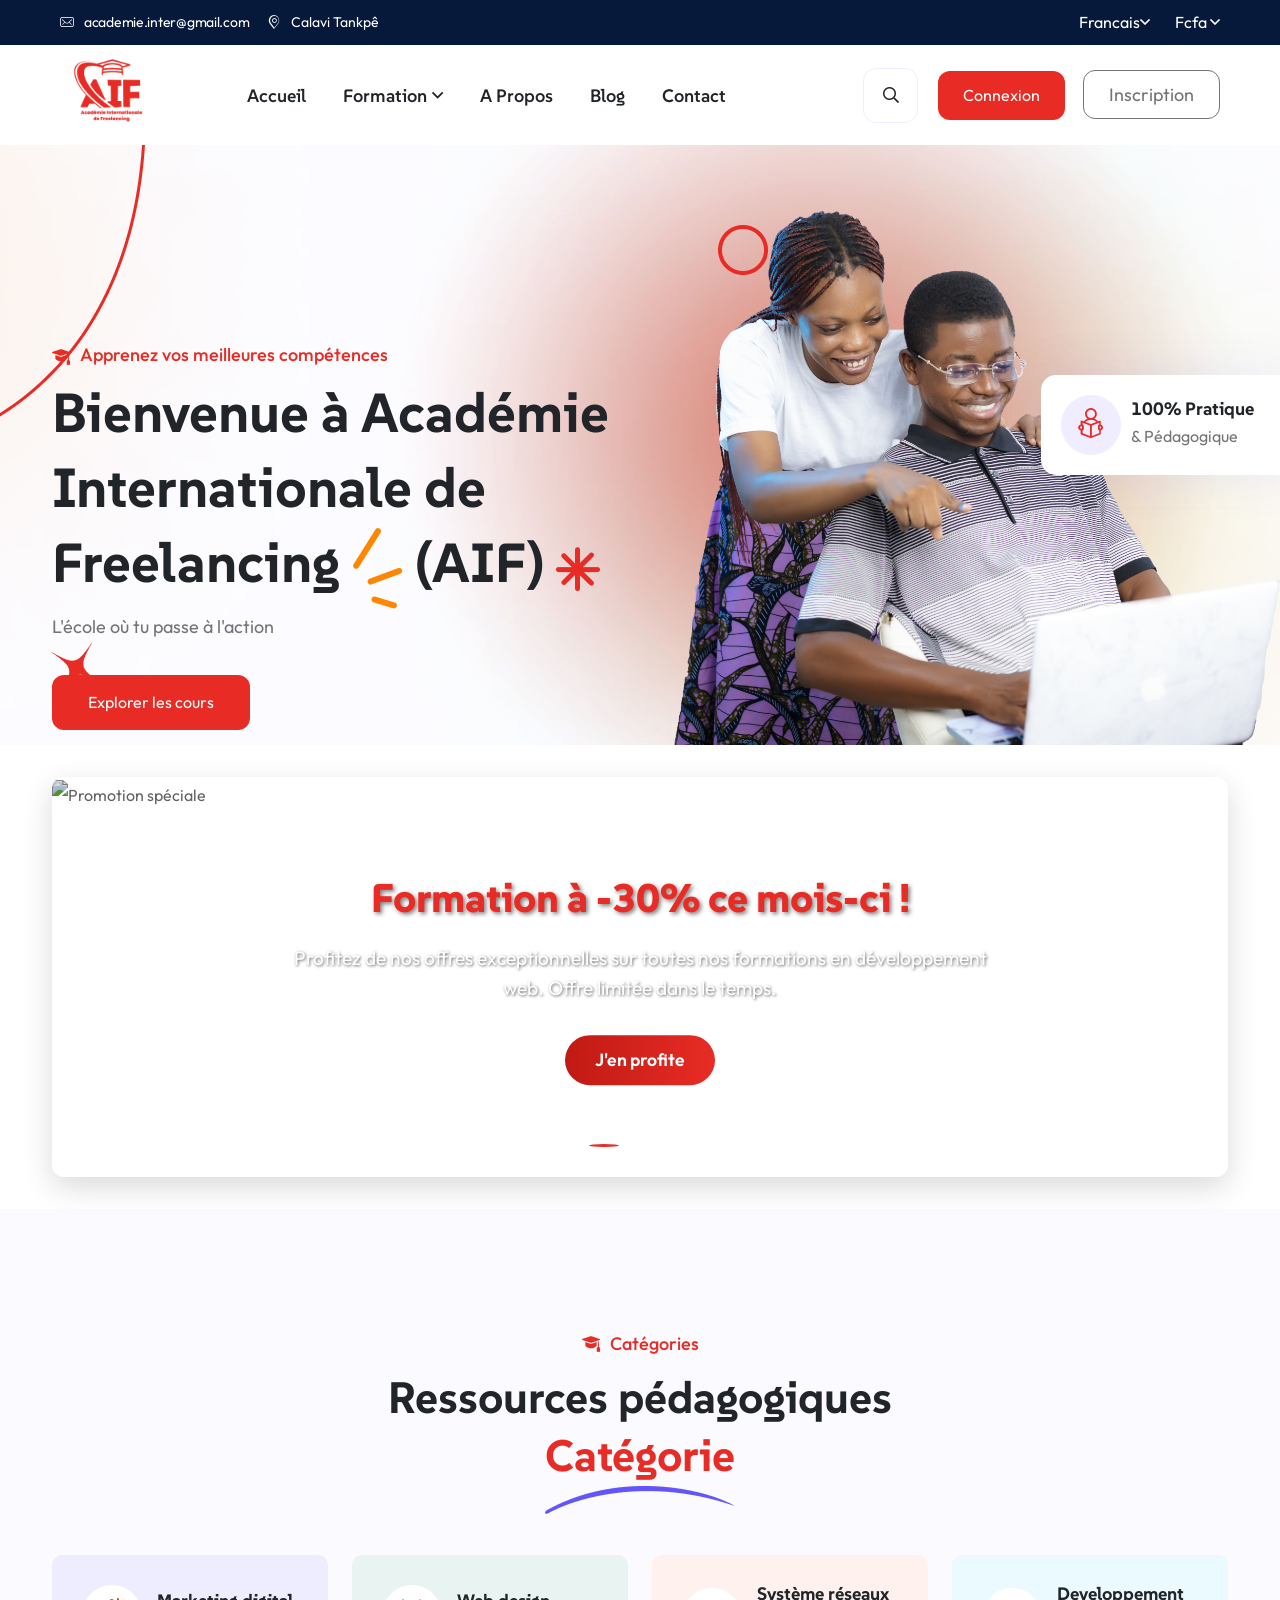
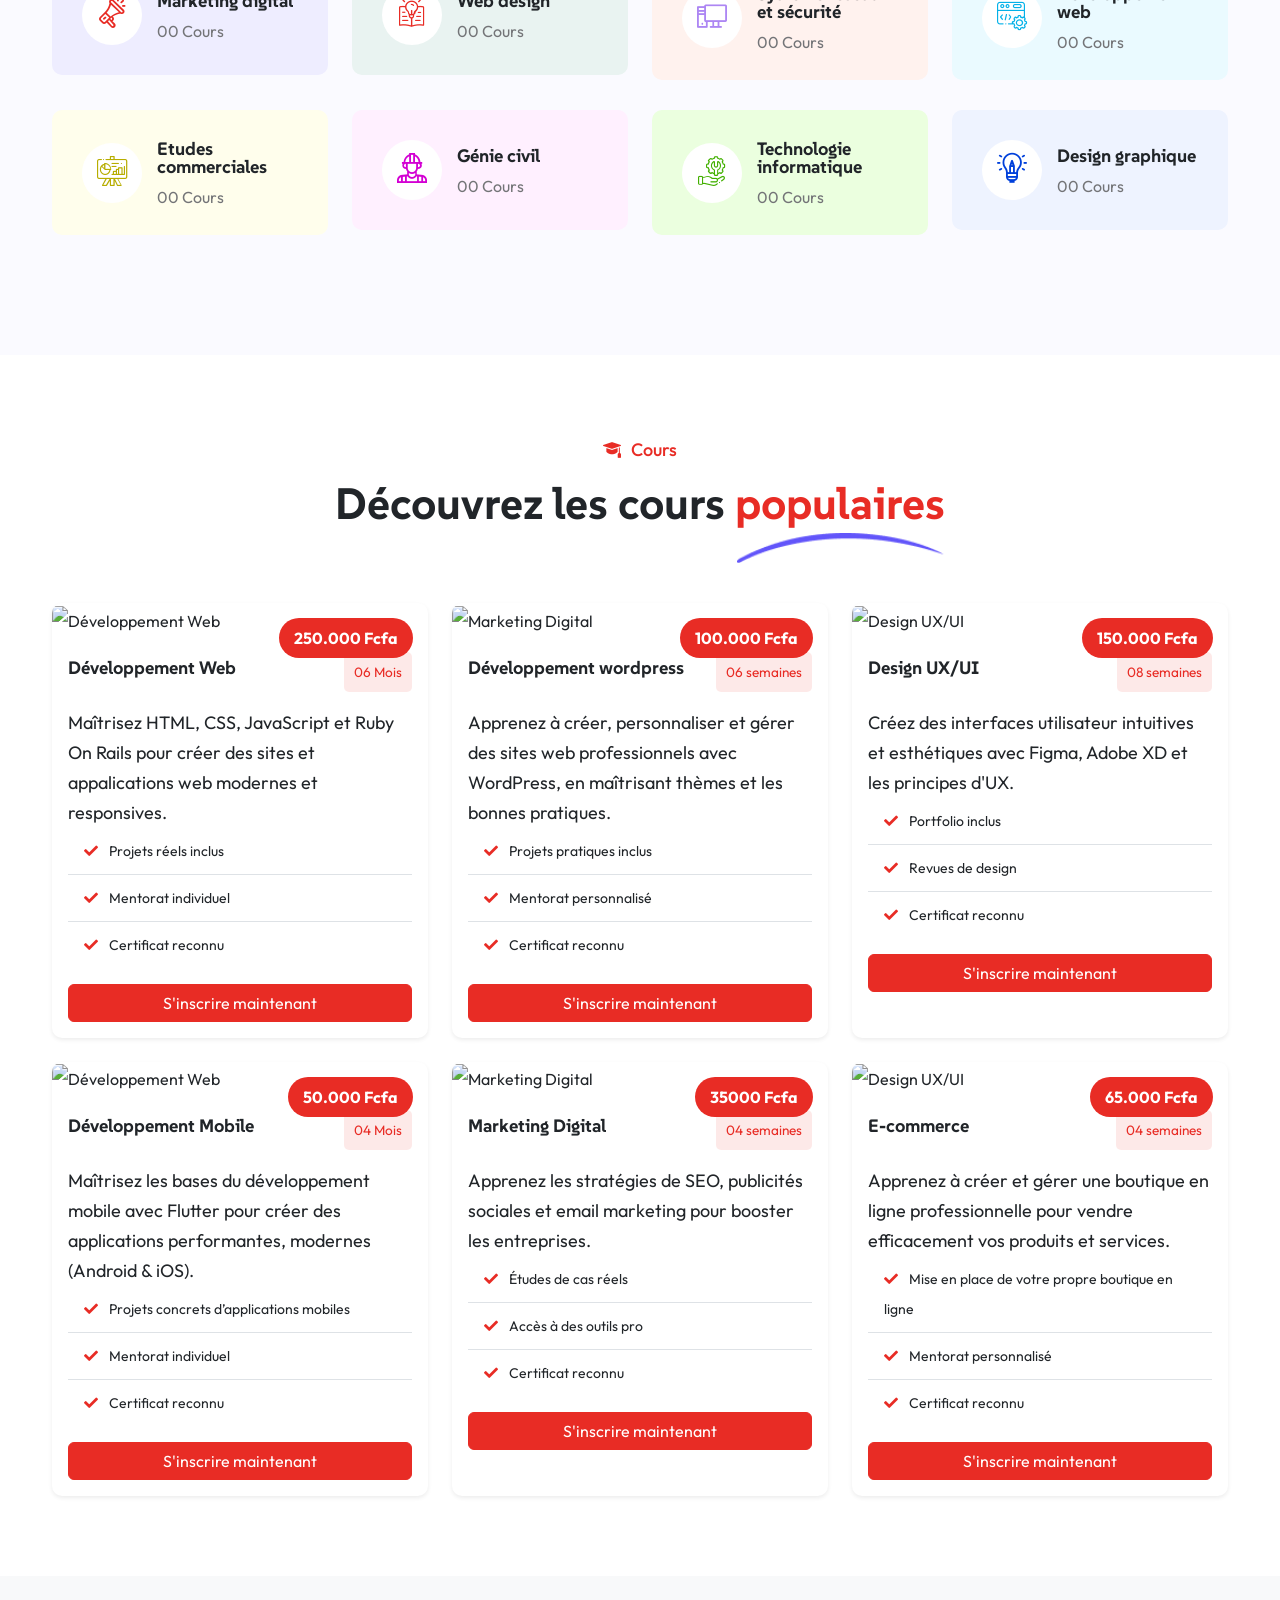
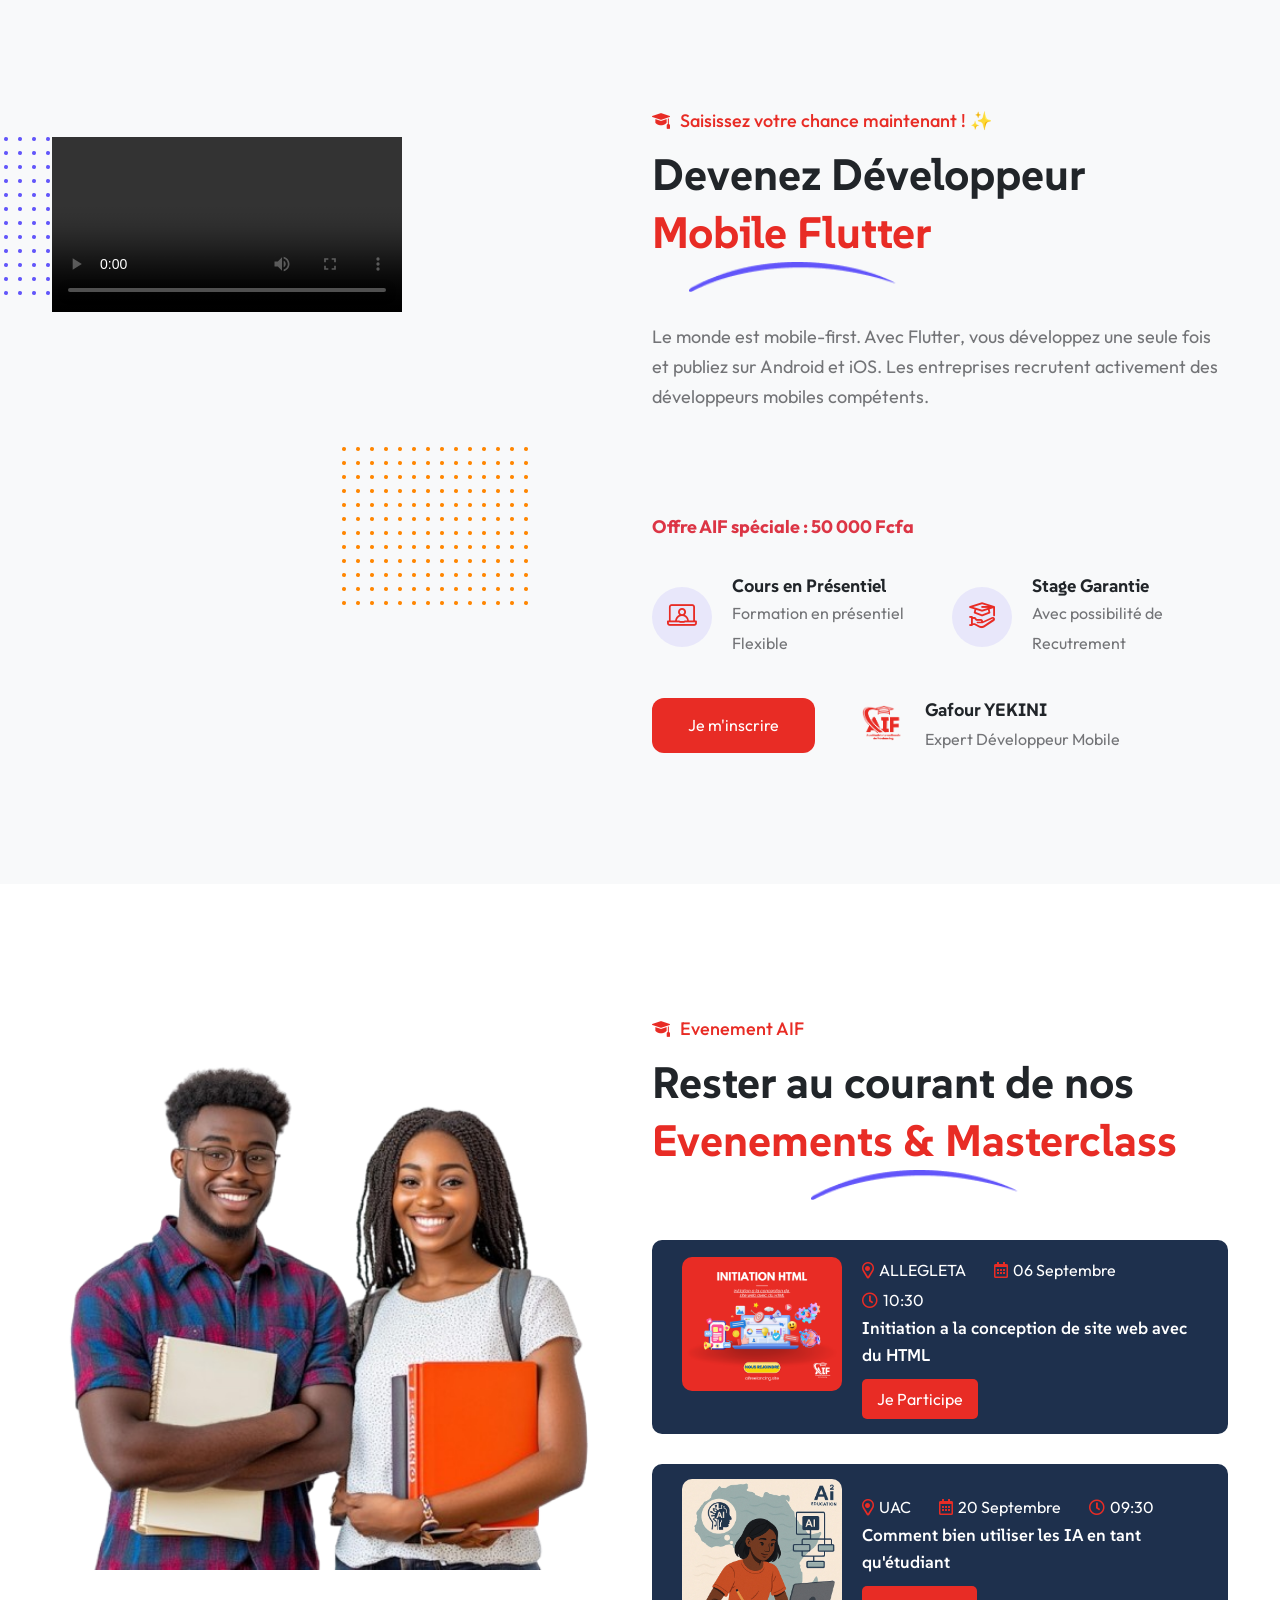
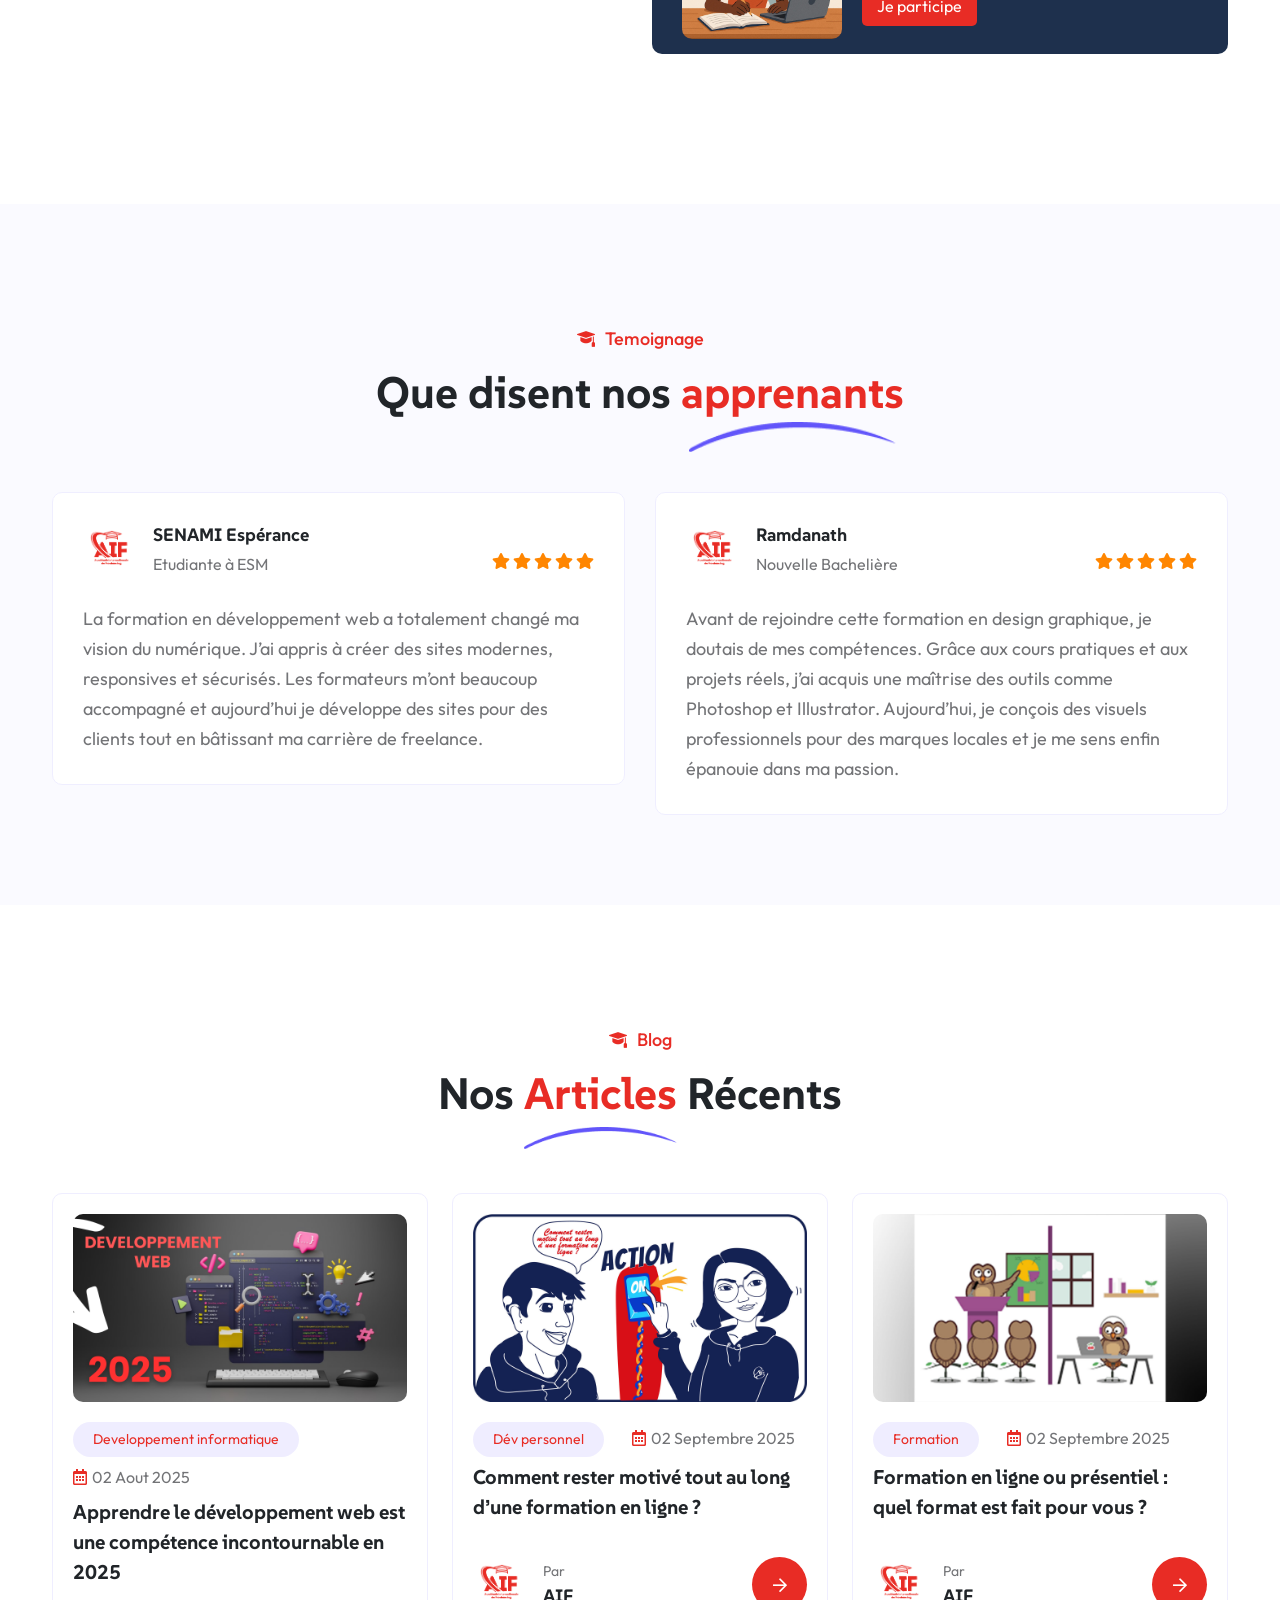
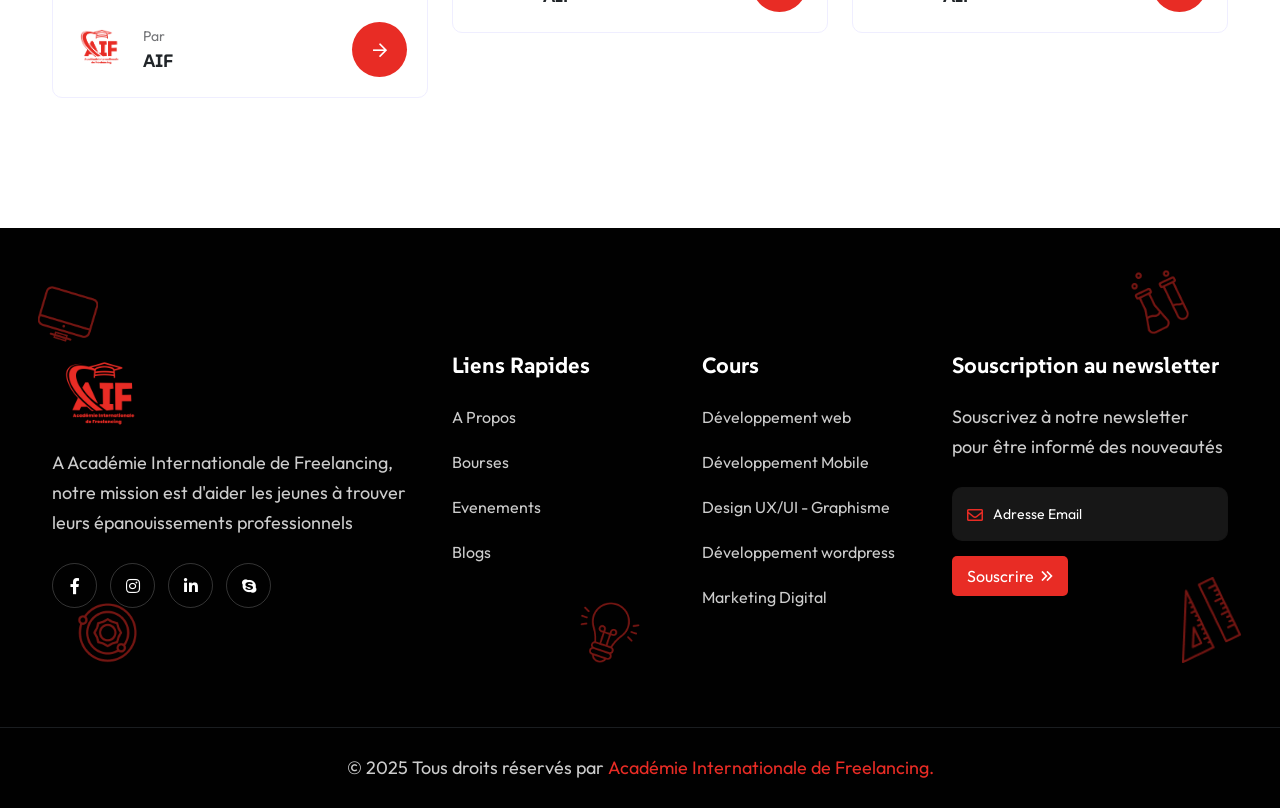
==== index.html @ 0216f661 "first commit" ====
<!DOCTYPE html>
<html lang="zxx">
    <head>
        <!--====== Required meta tags ======-->
        <meta charset="utf-8">
        <meta http-equiv="x-ua-compatible" content="ie=edge">
        <meta name="description" content="">
        <meta name="viewport" content="width=device-width, initial-scale=1, shrink-to-fit=no">
        <!--====== Title ======-->
        <title>AIF - Académie Internationale de Freelancing</title>
        <!--====== Favicon Icon ======-->
        <link rel="shortcut icon" href="assets/images/logo.png" type="image/png">
        <!--====== Google Fonts ======-->
        <link href="https://fonts.googleapis.com/css2?family=Outfit:wght@100..900&family=SUSE:wght@100..800&display=swap" rel="stylesheet">
        <!--====== FlatIcon css ======-->
        <link rel="stylesheet" href="common/fonts/flaticon/flaticon_edufit.css">
        <!--====== FontAwesome css ======-->
        <link rel="stylesheet" href="common/fonts/fontawesome/css/all.min.css">
        <!--====== Bootstrap css ======-->
        <link rel="stylesheet" href="common/css/plugins/bootstrap.min.css">
        <!--====== Slick-popup css ======-->
        <link rel="stylesheet" href="common/css/plugins/slick.css">
        <!--====== Magnific-popup css ======-->
        <link rel="stylesheet" href="common/css/plugins/magnific-popup.css">
        <!--====== Animate css ======-->
        <link rel="stylesheet" href="common/css/plugins/aos.css">
        <!--====== Default css ======-->
        <link rel="stylesheet" href="common/css/default.css">
        <!--====== Common Style css ======-->
        <link rel="stylesheet" href="common/css/common_style.css">
        <!--====== Style css ======-->
        <link rel="stylesheet" href="assets/css/style.css">
        <link href="https://cdn.jsdelivr.net/npm/bootstrap-icons@1.11.3/font/bootstrap-icons.css" rel="stylesheet">
    </head>
    <body>
        <!--====== Start Preloader ======-->
        <div class="preloader">
            <div class="loader">
                <img src="assets/images/logo.png" style="width: 150px;" alt="loader">
            </div>
        </div><!--====== End Preloader ======-->
        <!--====== Start Overlay ======-->
        <div class="offcanvas__overlay"></div>
        <!--====== Search From ======-->
		<div class="modal fade search-modal" id="search-modal">
            <div class="modal-dialog modal-dialog-centered">
                <div class="modal-content">
                    <form>
                        <div class="form-group">
                        	<input type="search" class="form_control" placeholder="Search here" name="search">
                        	<label><i class="fa fa-search"></i></label>
                        </div>
                    </form>
                </div>
            </div>
        </div><!--====== Search From ======-->

        <!--===  Header Area  ===-->
        <header class="header-area header-one">
            <!--====  Header Top  ===-->
            <div class="header-top">
                <div class="container-fluid">
                    <div class="row">
                        <div class="col-lg-6">
                            <!--===  Top Bar Left  ===-->
                            <div class="top-left">
                                <span><i class="flaticon-email"></i><a href="mailto:academie.inter@gmail.com">academie.inter@gmail.com</a></span>
                                <span><i class="flaticon-pin-map"></i>Calavi Tankpê</span>
                            </div>
                        </div>
                        <div class="col-lg-6">
                            <!--===  Top Bar Right  ===-->
                            <div class="top-right">
                                <!--===  Dropdown  ===-->
                                <div class="edufit-dropdown language-dropdown">
                                    <a href="javascript:void(0)">Francais<i class="far fa-angle-down"></i></a>
                                    <ul class="dropdown">
                                        <li>
                                            <a href="javascript:void(0)">Anglais</a>
                                        </li>
                                    </ul> 
                                </div>
                                <!--===  Dropdown  ===-->
                                <div class="edufit-dropdown currency-dropdown">
                                    <a href="javascript:void(0)">Fcfa <i class="far fa-angle-down"></i></a>
                                    <ul class="dropdown">
                                        <li>
                                            <a href="javascript:void(0)">EU</a>
                                        </li>
                                        <li>
                                            <a href="javascript:void(0)">Dollars</a>
                                        </li>
                                    </ul> 
                                </div>
                            </div>
                        </div>
                    </div>
                </div>
            </div>
            <!--====  Header Navigation  ===-->
            <div class="header-navigation">
                <div class="container-fluid">
                    <!--====  Header Nav Inner  ===-->
                    <div class="nav-inner-menu">
                        <!--====  Primary Menu  ===-->
                        <div class="primary-menu">
                            <!--====  Site Branding  ===-->
                            <div class="site-branding">
                                <a href="/" class="brand-logo"><img src="assets/images/logo.png" style="height: 100px;" alt="Brand Logo"></a>
                            </div>
                            <!--=== Edufit Main Menu ===-->
                            <div class="edufit-nav-menu">
                                <!--=== Edufit Menu Top ===-->
                                <div class="edufit-menu-top d-flex justify-content-between d-block d-xl-none">
                                    <div class="site-branding">
                                        <a href="/" class="brand-logo"><img src="assets/images/logo.png" alt="Brand Logo"></a>
                                    </div>
                                    <div class="navbar-close">
                                        <i class="far fa-times"></i>
                                    </div>
                                </div>
                                <!--=== Main Menu ===-->
                                <nav class="main-menu">
                                    <ul>
                                        <li><a href="/">Accueil</a></li>
                                        <li class="menu-item has-children"><a href="#">Formation</a>
                                            <ul class="sub-menu">
                                                <li><a href="pages/en_construction.html">Standart</a></li>
                                                <li><a href="pages/en_construction.html">Bourse</a></li>
                                            </ul>
                                        </li>
                                        <li><a href="../pages/about.html">A Propos</a></li>
                                        <li><a href="../pages/blog-grid.html">Blog</a></li>
                                        <li class="menu-item"><a href="pages/contact.html">Contact</a></li>
                                    </ul>
                                </nav>
                                <!--=== Edufit Nav Button ===-->
                                <div class="edufit-nav-button d-block d-xl-none mt-40">
                                    <a href="pages/en_construction.html" class="theme-btn style-one">Connexion</a>
                                    <a href="pages/en_construction.html" class="theme-btn style-two">Inscription</a>
                                </div>
                            </div>
                            <!--=== Header Nav Right ===-->
                            <div class="nav-right-item">
                                <div class="search-btn">
                                    <button class="icon" data-bs-toggle="modal" data-bs-target="#search-modal"><i class="far fa-search"></i></button>
                                </div>
                                <div class="nav-button d-none d-xl-block">
                                    <a href="pages/en_construction.html" class="theme-btn style-one">Connexion</a>
                                    <a href="pages/en_construction.html" class="theme-btn style-two">Inscription</a>
                                </div>
                                <div class="navbar-toggler">
                                    <span></span>
                                    <span></span>
                                    <span></span>
                                </div>
                            </div>
                        </div>
                    </div>
                </div>
            </div>
        </header><!--====== End Header Area  ======-->

        <!--====== Start Hero Section ======-->
        <section class="ef-hero-sec">
            <div class="hero-wrapper bg_cover overflow-hidden" style="background-image: url(assets/images/hero/hero_bg1.jpg);">
                <div class="elements element_one"><span><img src="assets/images/hero/shape1.png" alt=""></span></div>
                <div class="elements element_two"><span><img src="assets/images/hero/shape2.png" alt=""></span></div>
                <div class="elements element_three"><span><img src="assets/images/hero/shape6.png" alt=""></span></div>
                <svg class="lineanm" viewBox="0 0 294 501" fill="none" xmlns="http://www.w3.org/2000/svg">
                    <path class="line" d="M2 -3C20.3006 68.6667 91.54 225.8 230.092 273C250.057 279.801 284.595 286.7 292.98 237.5C302.595 181.084 241.649 210.501 218.793 278.664C214.563 291.278 213.395 304.681 214.074 317.969C216.016 355.979 226.193 422.625 279.005 500" stroke="#e82c25" stroke-width="3"/>
                </svg>  
                <div class="container">
                    <div class="row page-header">
                        <div class="col-lg-6">
                            <!--===  Hero Content  ===-->
                            <div class="hero-content">
                                <span class="sub-heading" data-aos="fade-up" data-aos-duration="800"><i class="flaticon-mortarboard-1"></i>Apprenez vos meilleures compétences</span>
                                <h1 data-aos="fade-up" data-aos-delay="10" data-aos-duration="1000">Bienvenue à  Académie <br>Internationale de Freelancing <span class="shape-one"><img src="assets/images/hero/shape3.png" alt="shape"></span></span> (AIF) <span class="shape-two"><img src="assets/images/hero/shape4.png" alt="shape"></span></h1>
                                <p data-aos="fade-up" data-aos-delay="20" data-aos-duration="1200">L'école où tu passe à l'action</p>
                            </div>

                            <div class="course-button aos-init aos-animate" data-aos="fade-up" data-aos-delay="45" data-aos-duration="1500">
                                <a href="pages/en_construction.html" class="theme-btn style-one">Explorer les cours</a>
                            </div>
                        </div>
                        <div class="col-lg-6">
                            <!--===  Hero Image Box  ===-->
                            <div class="hero-image-box">
                                <!--===  Iconic Box  ===-->
                                <div class="ef-iconic-box style-one" data-aos="fade-down" data-aos-delay="12" data-aos-duration="750">
                                    <div class="icon">
                                        <i class="flaticon-reading-book"></i>
                                    </div>
                                    <div class="content">
                                        <h5>100% Pratique </h5>
                                        <p>& Pédagogique</p>
                                    </div>
                                </div>
                                <!--===  Hero Image  ===-->
                                <img src="assets/images/hero-img.png" data-aos="fade-up" data-aos-delay="10" data-aos-duration="700" alt="Shape">
                            </div>
                        </div>
                    </div>
                </div>
            </div>
        </section><!--====== End Hero Section ======-->

        <!--====== Start ADS Section ======-->
        <style>
            :root {
                --primary-color: #e82c25;
                --primary-light: #ff5c56;
                --primary-dark: #c01a14;
            }
        
            
            .ad-section {
                padding: 2rem 0;
            }
            
            .ad-carousel {
                border-radius: 12px;
                overflow: hidden;
                box-shadow: 0 10px 30px rgba(0, 0, 0, 0.15);
            }
            
            .carousel-item {
                height: 400px;
                position: relative;
            }
            
            .carousel-image {
                width: 100%;
                height: 100%;
                object-fit: cover;
                filter: brightness(0.85);
            }
            
            .carousel-caption {
                bottom: 50%;
                transform: translateY(50%);
                text-align: center;
                max-width: 800px;
                margin: 0 auto;
                padding: 2rem;
            }
            
            .carousel-title {
                font-size: 2.5rem;
                font-weight: 800;
                margin-bottom: 1rem;
                text-shadow: 2px 2px 4px rgba(0, 0, 0, 0.5);
                color: #e82c25;
            }
            
            .carousel-description {
                font-size: 1.2rem;
                margin-bottom: 2rem;
                text-shadow: 1px 1px 3px rgba(0, 0, 0, 0.6);
            }
            
            .btn-promo {
                background: linear-gradient(to right, var(--primary-dark), var(--primary-color));
                border: none;
                border-radius: 30px;
                padding: 12px 30px;
                color: white;
                font-weight: 600;
                font-size: 1.1rem;
                transition: all 0.3s ease;
            }
            
            .btn-promo:hover {
                background: linear-gradient(to right, var(--primary-color), var(--primary-light));
                transform: translateY(-3px);
                box-shadow: 0 6px 15px rgba(232, 44, 37, 0.4);
                color: white;
            }
            
            .carousel-control-prev, .carousel-control-next {
                width: 50px;
                height: 50px;
                border-radius: 50%;
                background: rgba(255, 255, 255, 0.2);
                top: 50%;
                transform: translateY(-50%);
                margin: 0 20px;
            }
            
            .carousel-control-prev {
                left: 10px;
            }
            
            .carousel-control-next {
                right: 10px;
            }
            
            .carousel-indicators {
                margin-bottom: 20px;
            }
            
            .carousel-indicators button {
                width: 12px;
                height: 12px;
                border-radius: 50%;
                margin: 0 5px;
                background-color: rgba(255, 255, 255, 0.5);
                border: none;
            }
            
            .carousel-indicators .active {
                background-color: var(--primary-color);
            }
            
            /* Responsive adjustments */
            @media (max-width: 992px) {
                .carousel-title {
                    font-size: 2rem;
                }
                
                .carousel-description {
                    font-size: 1.1rem;
                }
            }
            
            @media (max-width: 768px) {
                .carousel-item {
                    height: 350px;
                }
                
                .carousel-title {
                    font-size: 1.8rem;
                }
                
                .carousel-description {
                    font-size: 1rem;
                    margin-bottom: 1.5rem;
                }
                
                .btn-promo {
                    padding: 10px 25px;
                    font-size: 1rem;
                }
            }
            
            @media (max-width: 576px) {
                .carousel-item {
                    height: 300px;
                }
                
                .carousel-title {
                    font-size: 1.5rem;
                }
                
                .carousel-caption {
                    padding: 1rem;
                }
                
                .carousel-control-prev, .carousel-control-next {
                    width: 40px;
                    height: 40px;
                }
            }
        </style>


        <section class="ad-section">
            <div class="container">
                <div id="adCarousel" class="carousel slide ad-carousel" data-bs-ride="carousel">
                    <div class="carousel-indicators">
                        <button type="button" data-bs-target="#adCarousel" data-bs-slide-to="0" class="active" aria-current="true" aria-label="Slide 1"></button>
                        <button type="button" data-bs-target="#adCarousel" data-bs-slide-to="1" aria-label="Slide 2"></button>
                        <button type="button" data-bs-target="#adCarousel" data-bs-slide-to="2" aria-label="Slide 3"></button>
                    </div>
                    <div class="carousel-inner">
                        <div class="carousel-item active">
                            <img src="https://images.unsplash.com/photo-1460925895917-afdab827c52f?ixlib=rb-4.0.3&auto=format&fit=crop&w=1500&q=80" class="carousel-image" alt="Promotion spéciale">
                            <div class="carousel-caption">
                                <h2 class="carousel-title">Formation à -30% ce mois-ci !</h2>
                                <p class="carousel-description">Profitez de nos offres exceptionnelles sur toutes nos formations en développement web. Offre limitée dans le temps.</p>
                                <button class="btn btn-promo">J'en profite</button>
                            </div>
                        </div>
                        <div class="carousel-item">
                            <img src="https://images.unsplash.com/photo-1522202176988-66273c2fd55f?ixlib=rb-4.0.3&auto=format&fit=crop&w=1500&q=80" class="carousel-image" alt="Nouveaux cours">
                            <div class="carousel-caption">
                                <h2 class="carousel-title">Découvrez nos nouveaux cours</h2>
                                <p class="carousel-description">Apprenez les technologies les plus demandées avec nos formations mises à jour régulièrement.</p>
                                <button class="btn btn-promo">Découvrir</button>
                            </div>
                        </div>
                        <div class="carousel-item">
                            <img src="https://images.unsplash.com/photo-1517245386807-bb43f82c33c4?ixlib=rb-4.0.3&auto=format&fit=crop&w=1500&q=80" class="carousel-image" alt="Certification">
                            <div class="carousel-caption">
                                <h2 class="carousel-title">Obtenez une certification reconnue</h2>
                                <p class="carousel-description">Validez vos compétences avec nos certifications professionnelles reconnues par les entreprises.</p>
                                <button class="btn btn-promo">En savoir plus</button>
                            </div>
                        </div>
                    </div>
                    <button class="carousel-control-prev" type="button" data-bs-target="#adCarousel" data-bs-slide="prev">
                        <span class="carousel-control-prev-icon" aria-hidden="true"></span>
                        <span class="visually-hidden">Précédent</span>
                    </button>
                    <button class="carousel-control-next" type="button" data-bs-target="#adCarousel" data-bs-slide="next">
                        <span class="carousel-control-next-icon" aria-hidden="true"></span>
                        <span class="visually-hidden">Suivant</span>
                    </button>
                </div>
            </div>
        </section>
        <!--====== End ADS Section ======-->


        <!--====== Start Category Section ======-->
        <section class="ef-category-sec gray-bg pt-120 pb-90">
            <div class="container">
                <div class="row">
                    <div class="col-lg-12">
                        <!--=== Section Title ===-->
                        <div class="section-title style-one text-center mb-40" data-aos="fade-up" data-aos-delay="10" data-aos-duration="800">
                            <span class="sub-heading"><i class="flaticon-mortarboard-1"></i>Catégories</span>
                            <h2>Ressources pédagogiques <br>
                                <span>Catégorie</span></h2>
                        </div>
                    </div>
                </div>
                <div class="row justify-content-center">
                    <div class="col-xl-3 col-lg-4 col-md-6 col-sm-12">
                        <!--=== Category Item ===-->
                        <a href="pages/en_construction.html" class="ef-category-item style-one bg_one mb-30" data-aos="fade-up" data-aos-delay="15" data-aos-duration="900">
                            <div class="icon">
                                <i class="flaticon-megaphone"></i>
                            </div>
                            <div class="content">
                                <h5>Marketing digital</h5>
                                <span>00 Cours</span>
                            </div>
                        </a>
                    </div>
                    <div class="col-xl-3 col-lg-4 col-md-6 col-sm-12">
                        <!--=== Category Item ===-->
                        <a href="pages/en_construction.html" class="ef-category-item style-one bg_two mb-30" data-aos="fade-up" data-aos-delay="20" data-aos-duration="1000">
                            <div class="icon">
                                <i class="flaticon-learning"></i>
                            </div>
                            <div class="content">
                                <h5>Web design</h5>
                                <span>00 Cours</span>
                            </div>
                        </a>
                    </div>
                    <div class="col-xl-3 col-lg-4 col-md-6 col-sm-12">
                        <!--=== Category Item ===-->
                        <a href="pages/en_construction.html" class="ef-category-item style-one bg_three mb-30" data-aos="fade-up" data-aos-delay="25" data-aos-duration="1100">
                            <div class="icon">
                                <i class="flaticon-computer"></i>
                            </div>
                            <div class="content">
                                <h5>Système réseaux et sécurité</h5>
                                <span>00 Cours</span>
                            </div>
                        </a>
                    </div>
                    <div class="col-xl-3 col-lg-4 col-md-6 col-sm-12">
                        <!--=== Category Item ===-->
                        <a href="pages/en_construction.html" class="ef-category-item style-one bg_four mb-30" data-aos="fade-up" data-aos-delay="30" data-aos-duration="1200">
                            <div class="icon">
                                <i class="flaticon-coding"></i>
                            </div>
                            <div class="content">
                                <h5>Developpement web</h5>
                                <span>00 Cours</span>
                            </div>
                        </a>
                    </div>
                    <div class="col-xl-3 col-lg-4 col-md-6 col-sm-12">
                        <!--=== Category Item ===-->
                        <a href="pages/en_construction.html" class="ef-category-item style-one bg_five mb-30" data-aos="fade-up" data-aos-delay="35" data-aos-duration="1300">
                            <div class="icon">
                                <i class="flaticon-results"></i>
                            </div>
                            <div class="content">
                                <h5>Etudes commerciales</h5>
                                <span>00 Cours</span>
                            </div>
                        </a>
                    </div>
                    <div class="col-xl-3 col-lg-4 col-md-6 col-sm-12">
                        <!--=== Category Item ===-->
                        <a href="pages/en_construction.html" class="ef-category-item style-one bg_six mb-30" data-aos="fade-up" data-aos-delay="40" data-aos-duration="1400">
                            <div class="icon">
                                <i class="flaticon-worker"></i>
                            </div>
                            <div class="content">
                                <h5>Génie civil</h5>
                                <span>00 Cours</span>
                            </div>
                        </a>
                    </div>
                    <div class="col-xl-3 col-lg-4 col-md-6 col-sm-12">
                        <!--=== Category Item ===-->
                        <a href="pages/en_construction.html" class="ef-category-item style-one bg_seven mb-30" data-aos="fade-up" data-aos-delay="45" data-aos-duration="1500">
                            <div class="icon">
                                <i class="flaticon-technical-support"></i>
                            </div>
                            <div class="content">
                                <h5>Technologie informatique</h5>
                                <span>00 Cours</span>
                            </div>
                        </a>
                    </div>
                    <div class="col-xl-3 col-lg-4 col-md-6 col-sm-12" data-aos="fade-up" data-aos-delay="50" data-aos-duration="1600">
                        <!--=== Category Item ===-->
                        <a href="pages/en_construction.html" class="ef-category-item style-one bg_eight mb-30">
                            <div class="icon">
                                <i class="flaticon-idea"></i>
                            </div>
                            <div class="content">
                                <h5>Design graphique</h5>
                                <span>00 Cours</span>
                            </div>
                        </a>
                    </div>
                </div>
            </div>
        </section><!--====== End Category Section ======-->

        <!--====== Start Courses Section ======-->
        <section class="ef-courses-sec pt-120 pb-130 section-padding" id="formations">
            <div class="container">
                <div class="row">
                    <div class="col-lg-12">
                        <!--=== Section Title ===-->
                        <div class="section-title style-one text-center mb-40" data-aos="fade-up" data-aos-delay="10" data-aos-duration="800">
                            <span class="sub-heading"><i class="flaticon-mortarboard-1"></i>Cours</span>
                            <h2>Découvrez les cours <span>populaires</span></span></h2>
                        </div>
                    </div>
                </div>
                <div class="row g-4" data-aos="fade-up" data-aos-delay="45" data-aos-duration="1500">
                <!-- Formation 1 -->
                <div class="col-md-6 col-lg-4">
                    <div class="card formation-card shadow-sm">
                        <div class="position-relative">
                            <img src="https://images.unsplash.com/photo-1551650975-87deedd944c3?ixlib=rb-4.0.3&auto=format&fit=crop&w=800&q=80" class="card-img-top" alt="Développement Web">
                            <div class="price-tag">250.000 Fcfa</div>
                        </div>
                        <div class="card-body">
                            <div class="d-flex justify-content-between align-items-center mb-3">
                                <h5 class="card-title fw-bold">Développement Web</h5>
                                <span class="duration-badge">06 Mois</span>
                            </div>
                            <p class="card-text">Maîtrisez HTML, CSS, JavaScript et Ruby On Rails pour créer des sites et appalications web modernes et responsives.</p>
                            <ul class="list-group list-group-flush mb-3">
                                <li class="list-group-item small"><i class="fas fa-check text-primary-custom me-2"></i> Projets réels inclus</li>
                                <li class="list-group-item small"><i class="fas fa-check text-primary-custom me-2"></i> Mentorat individuel</li>
                                <li class="list-group-item small"><i class="fas fa-check text-primary-custom me-2"></i> Certificat reconnu</li>
                            </ul>
                            <a href="pages/en_construction.html" class="btn btn-primary-custom w-100">S'inscrire maintenant</a>
                        </div>
                    </div>
                </div>
                
                <!-- Formation 2 -->
                <div class="col-md-6 col-lg-4">
                    <div class="card formation-card shadow-sm">
                        <div class="position-relative">
                            <img src="https://images.unsplash.com/photo-1460925895917-afdab827c52f?ixlib=rb-4.0.3&auto=format&fit=crop&w=800&q=80" class="card-img-top" alt="Marketing Digital">
                            <div class="price-tag">100.000 Fcfa</div>
                        </div>
                        <div class="card-body">
                            <div class="d-flex justify-content-between align-items-center mb-3">
                                <h5 class="card-title fw-bold">Développement wordpress</h5>
                                <span class="duration-badge">06 semaines</span>
                            </div>
                            <p class="card-text">Apprenez à créer, personnaliser et gérer des sites web professionnels avec WordPress, en maîtrisant thèmes et les bonnes pratiques.</p>
                            <ul class="list-group list-group-flush mb-3">
                                <li class="list-group-item small"><i class="fas fa-check text-primary-custom me-2"></i> Projets pratiques inclus</li>
                                <li class="list-group-item small"><i class="fas fa-check text-primary-custom me-2"></i> Mentorat personnalisé</li>
                                <li class="list-group-item small"><i class="fas fa-check text-primary-custom me-2"></i> Certificat reconnu</li>
                            </ul>
                            <a href="pages/en_construction.html" class="btn btn-primary-custom w-100">S'inscrire maintenant</a>
                        </div>
                    </div>
                </div>
                
                <!-- Formation 3 -->
                <div class="col-md-6 col-lg-4">
                    <div class="card formation-card shadow-sm">
                        <div class="position-relative">
                            <img src="https://images.unsplash.com/photo-1542744173-8e7e53415bb0?ixlib=rb-4.0.3&auto=format&fit=crop&w=800&q=80" class="card-img-top" alt="Design UX/UI">
                            <div class="price-tag">150.000 Fcfa</div>
                        </div>
                        <div class="card-body">
                            <div class="d-flex justify-content-between align-items-center mb-3">
                                <h5 class="card-title fw-bold">Design UX/UI</h5>
                                <span class="duration-badge">08 semaines</span>
                            </div>
                            <p class="card-text">Créez des interfaces utilisateur intuitives et esthétiques avec Figma, Adobe XD et les principes d'UX.</p>
                            <ul class="list-group list-group-flush mb-3">
                                <li class="list-group-item small"><i class="fas fa-check text-primary-custom me-2"></i> Portfolio inclus</li>
                                <li class="list-group-item small"><i class="fas fa-check text-primary-custom me-2"></i> Revues de design</li>
                                <li class="list-group-item small"><i class="fas fa-check text-primary-custom me-2"></i> Certificat reconnu</li>
                            </ul>
                            <a href="#" class="btn btn-primary-custom w-100">S'inscrire maintenant</a>
                        </div>
                    </div>
                </div>

                <!-- Formation 4 -->
                <div class="col-md-6 col-lg-4">
                    <div class="card formation-card shadow-sm">
                        <div class="position-relative">
                            <img src="https://images.unsplash.com/photo-1551650975-87deedd944c3?ixlib=rb-4.0.3&auto=format&fit=crop&w=800&q=80" class="card-img-top" alt="Développement Web">
                            <div class="price-tag">50.000 Fcfa</div>
                        </div>
                        <div class="card-body">
                            <div class="d-flex justify-content-between align-items-center mb-3">
                                <h5 class="card-title fw-bold">Développement Mobile</h5>
                                <span class="duration-badge">04 Mois</span>
                            </div>
                            <p class="card-text">Maîtrisez les bases du développement mobile avec Flutter  pour créer des applications performantes, modernes (Android & iOS).</p>
                            <ul class="list-group list-group-flush mb-3">
                                <li class="list-group-item small"><i class="fas fa-check text-primary-custom me-2"></i> Projets concrets d’applications mobiles</li>
                                <li class="list-group-item small"><i class="fas fa-check text-primary-custom me-2"></i> Mentorat individuel</li>
                                <li class="list-group-item small"><i class="fas fa-check text-primary-custom me-2"></i> Certificat reconnu</li>
                            </ul>
                            <a href="pages/cours-formation-developpement-mobile.html" class="btn btn-primary-custom w-100">S'inscrire maintenant</a>
                        </div>
                    </div>
                </div>
                
                <!-- Formation 5 -->
                <div class="col-md-6 col-lg-4">
                    <div class="card formation-card shadow-sm">
                        <div class="position-relative">
                            <img src="https://images.unsplash.com/photo-1460925895917-afdab827c52f?ixlib=rb-4.0.3&auto=format&fit=crop&w=800&q=80" class="card-img-top" alt="Marketing Digital">
                            <div class="price-tag">35000 Fcfa</div>
                        </div>
                        <div class="card-body">
                            <div class="d-flex justify-content-between align-items-center mb-3">
                                <h5 class="card-title fw-bold">Marketing Digital</h5>
                                <span class="duration-badge">04 semaines</span>
                            </div>
                            <p class="card-text">Apprenez les stratégies de SEO, publicités sociales et email marketing pour booster les entreprises.</p>
                            <ul class="list-group list-group-flush mb-3">
                                <li class="list-group-item small"><i class="fas fa-check text-primary-custom me-2"></i> Études de cas réels</li>
                                <li class="list-group-item small"><i class="fas fa-check text-primary-custom me-2"></i> Accès à des outils pro</li>
                                <li class="list-group-item small"><i class="fas fa-check text-primary-custom me-2"></i> Certificat reconnu</li>
                            </ul>
                            <a href="pages/en_construction.html" class="btn btn-primary-custom w-100">S'inscrire maintenant</a>
                        </div>
                    </div>
                </div>
                
                <!-- Formation 6 -->
                <div class="col-md-6 col-lg-4">
                    <div class="card formation-card shadow-sm">
                        <div class="position-relative">
                            <img src="https://images.unsplash.com/photo-1542744173-8e7e53415bb0?ixlib=rb-4.0.3&auto=format&fit=crop&w=800&q=80" class="card-img-top" alt="Design UX/UI">
                            <div class="price-tag">65.000 Fcfa</div>
                        </div>
                        <div class="card-body">
                            <div class="d-flex justify-content-between align-items-center mb-3">
                                <h5 class="card-title fw-bold">E-commerce</h5>
                                <span class="duration-badge">04 semaines</span>
                            </div>
                            <p class="card-text">Apprenez à créer et gérer une boutique en ligne professionnelle pour vendre efficacement vos produits et services.</p>
                            <ul class="list-group list-group-flush mb-3">
                                <li class="list-group-item small"><i class="fas fa-check text-primary-custom me-2"></i> Mise en place de votre propre boutique en ligne</li>
                                <li class="list-group-item small"><i class="fas fa-check text-primary-custom me-2"></i> Mentorat personnalisé</li>
                                <li class="list-group-item small"><i class="fas fa-check text-primary-custom me-2"></i> Certificat reconnu</li>
                            </ul>
                            <a href="#" class="btn btn-primary-custom w-100">S'inscrire maintenant</a>
                        </div>
                    </div>
                </div>
            </div>
            </div>
        </section><!--====== End Courses Section ======-->


                <!--====== Start About Section ======-->
        <section class="ef-about-sec pt-130 pb-80 bg-light">
            <div class="container">
                <div class="row align-items-center">
                    <div class="col-xl-6">
                        <!--====== About Image Box =====-->
                        <div class="edufit-image-box style-one mb-50">
                            <div class="shape shape_one"><span><img src="assets/images/about/shape1.png" alt="shape"></span></div>
                            <div class="shape shape_two"><span><img src="assets/images/about/shape2.png" alt="shape"></span></div>
                            <!--====== Edufit Image =====-->
                            <div class="edufit-img image_one" data-aos="fade-up" data-aos-delay="10" data-aos-duration="700">
                                <video width="350" controls>
                                    <source src="assets/images/promo-mobile.mp4" type="video/mp4">
                                    Your browser does not support the video tag.
                                </video>
                            </div>
                            <!--====== Edufit Image =====-->
                            <div class="edufit-img image_two" data-aos="fade-down" data-aos-delay="15" data-aos-duration="700">
                                <img src="assets/images/about/about-img2.png" alt="About Image" style="width: 200px;">
                            </div>
                            <!--====== Iconic Box =====-->
                            <div class="ef-iconic-box style-one" data-aos="fade-right" data-aos-delay="10" data-aos-duration="700">
                                <div class="icon">
                                    <i class="flaticon-reading-book"></i>
                                </div>
                                <div class="content">
                                    <h5>2.5K</h5>
                                    <p>Positive Review</p>
                                </div>
                            </div>
                        </div>
                    </div>
                    <div class="col-xl-6">
                        <!--====== Section Content Box =====-->
                        <div class="edufit-content-box style-one mb-50">
                            <!--====== Section Title =====-->
                            <div class="section-title style-one mb-30" data-aos="fade-up" data-aos-delay="10" data-aos-duration="800">
                                <span class="sub-heading"><i class="flaticon-mortarboard-1"></i>Saisissez votre chance maintenant ! ✨</span>
                                <h2>Devenez Développeur <span>Mobile Flutter</span></h2>
                            </div>
                            <p data-aos="fade-up" data-aos-delay="20" data-aos-duration="1000">Le monde est mobile-first. Avec Flutter, vous développez une seule fois et publiez sur Android et iOS.
                                Les entreprises recrutent activement des développeurs mobiles compétents.
                            </p>
                            <p data-aos="fade-up" data-aos-delay="20" data-aos-duration="1000">Diha's lance une formation 100% pratique en Flutter
                            </p>
                            <p class="text-danger" style="font-weight: bold;" data-aos="fade-up" data-aos-delay="20" data-aos-duration="1000"> Offre AIF spéciale : 50 000 Fcfa
                            </p>

                            <div class="row">
                                <div class="col-md-6">
                                    <!--====== Iconic Box =====-->
                                    <div class="ef-iconic-box style-two mb-40" data-aos="fade-up" data-aos-delay="30" data-aos-duration="1200">
                                        <div class="icon">
                                            <i class="flaticon-virtual-event"></i>
                                        </div>
                                        <div class="content">
                                            <h5>Cours en Présentiel</h5>
                                            <p>Formation en présentiel Flexible</p>
                                        </div>
                                    </div>
                                </div>
                                <div class="col-md-6">
                                    <!--====== Iconic Box =====-->
                                    <div class="ef-iconic-box style-two mb-40" data-aos="fade-up" data-aos-delay="40" data-aos-duration="1400">
                                        <div class="icon">
                                            <i class="flaticon-learning-support"></i>
                                        </div>
                                        <div class="content">
                                            <h5>Stage Garantie</h5>
                                            <p>Avec possibilité de Recutrement</p>
                                        </div>
                                    </div>
                                </div>
                            </div>
                            <!--====== About Button Box =====-->
                            <div class="about-button-box d-flex align-items-center" data-aos="fade-up" data-aos-delay="50" data-aos-duration="1600">
                                <div class="about-button">
                                    <a href="pages/cours-formation-developpement-mobile.html" class="theme-btn style-one">Je m'inscrire</a>
                                </div>
                                <div class="author-box style-one">
                                    <div class="author-thumb">
                                        <img src="assets/images/logo.png" alt="Author Image">
                                    </div>
                                    <div class="author-info">
                                        <h5>Gafour YEKINI</h5>
                                        <span class="position">Expert Développeur Mobile</span>
                                    </div>
                                </div>
                            </div>
                        </div>
                    </div>
                </div>
            </div>
        </section><!--====== End About Section ======-->
 
        <!--====== Start Event Section ======-->
        <section class="ef-event-sec pt-130 pb-100">
            <div class="container">
                <div class="row">
                    <div class="col-xl-6">
                        <!--===  Edufit Image Box  ===-->
                        <div class="edufit-image-box style-two mb-50" data-aos="fade-up" data-aos-delay="10" data-aos-duration="800">
                            <div class="edufit-img">
                                <img src="assets/images/etud.png" alt="Event Image">
                            </div>
                        </div>
                    </div>
                    <div class="col-xl-6">
                        <!--===  Section Content Box  ===-->
                        <div class="section-content-box mb-50">
                            <div class="section-title style-one mb-40" data-aos="fade-up" data-aos-delay="15" data-aos-duration="1000">
                                <span class="sub-heading"><i class="flaticon-mortarboard-1"></i>Evenement AIF</span>
                                <h2>Rester au courant de nos
                                    <span>Evenements & Masterclass</span></h2>
                            </div>
                            <div class="event-list-item">
                                <!--===  Event Item  ===-->
                                <div class="ef-event-item style-one mb-30" data-aos="fade-up" data-aos-delay="20" data-aos-duration="1100">
                                    <div class="event-thumbnail">
                                        <img src="assets/images/master1.png" alt="event">
                                    </div>
                                    <div class="event-info">
                                        <div class="event-meta">
                                            <span><i class="far fa-map-marker-alt"></i>ALLEGLETA</span>
                                            <span><i class="far fa-calendar-alt"></i>06 Septembre</span>
                                            <span><i class="far fa-clock"></i>10:30</span>
                                        </div>
                                        <h4 class="title"><a href="pages/en_construction.html">Initiation a la conception de site web avec du HTML</a></h4>
                                        <a href="pages/en_construction.html" class="theme-btn sm-btn">Je Participe</a>
                                    </div>
                                </div>
                                <!--===  Event Item  ===-->
                                <div class="ef-event-item style-one mb-30" data-aos="fade-up" data-aos-delay="25" data-aos-duration="1200">
                                    <div class="event-thumbnail">
                                        <img src="assets/images/master2.webp" alt="event">
                                    </div>
                                    <div class="event-info">
                                        <div class="event-meta">
                                            <span><i class="far fa-map-marker-alt"></i>UAC</span>
                                            <span><i class="far fa-calendar-alt"></i>20 Septembre</span>
                                            <span><i class="far fa-clock"></i>09:30</span>
                                        </div>
                                        <h4 class="title"><a href="pages/en_construction.html">Comment bien utiliser les IA en tant qu'étudiant</a></h4>
                                        <a href="pages/en_construction.html" class="theme-btn sm-btn">Je participe</a>
                                    </div>
                                </div>
                            </div>
                        </div>
                    </div>
                </div>
            </div>
        </section><!--====== End Event Section ======-->
        <!--====== Start Testimonial Section ======-->
        <section class="ef-testimonial-sec gray-bg  pt-120 pb-90">
            <div class="container">
                <div class="row">
                    <div class="col-lg-12">
                        <!--===  Section Title  ===-->
                        <div class="section-title style-one text-center mb-40" data-aos="fade-up" data-aos-delay="10" data-aos-duration="800">
                            <span class="sub-heading"><i class="flaticon-mortarboard-1"></i>Temoignage</span>
                            <h2>Que disent nos  <span>apprenants</span> </h2>
                        </div>
                    </div>
                </div>
                <!--===  Testimonial Slider  ===-->
                <div class="testimonial-slider" data-aos="fade-up" data-aos-delay="15" data-aos-duration="1000">
                    <!--===  Testimonial Item  ===-->
                    <div class="ef-testimonial-item style-one">
                        <div class="testimonial-content">
                            <div class="author-box-rating">
                                <div class="author-box style-one">
                                    <div class="author-thumb">
                                        <img src="assets/images/logo.png" alt="Author Image">
                                    </div>
                                    <div class="author-info">
                                        <h5>SENAMI Espérance</h5>
                                        <span class="position">Etudiante à ESM</span>
                                    </div>
                                </div>
                                <div class="rating">
                                    <ul class="ratings">
                                        <li><i class="fas fa-star"></i></li>
                                        <li><i class="fas fa-star"></i></li>
                                        <li><i class="fas fa-star"></i></li>
                                        <li><i class="fas fa-star"></i></li>
                                        <li><i class="fas fa-star"></i></li>
                                    </ul>
                                </div>
                            </div>
                            
                            <p>La formation en développement web a totalement changé ma vision du numérique. 
                                J’ai appris à créer des sites modernes, responsives et sécurisés. Les formateurs 
                                m’ont beaucoup accompagné et aujourd’hui je développe des sites pour des clients 
                                tout en bâtissant ma carrière de freelance.</p>
                        </div>
                    </div>
                    <!--===  Testimonial Item  ===-->
                    <div class="ef-testimonial-item style-one">
                        <div class="testimonial-content">
                            <div class="author-box-rating">
                                <div class="author-box style-one">
                                    <div class="author-thumb">
                                        <img src="assets/images/logo.png" alt="Author Image">
                                    </div>
                                    <div class="author-info">
                                        <h5>Ramdanath</h5>
                                        <span class="position">Nouvelle Bachelière</span>
                                    </div>
                                </div>
                                <div class="rating">
                                    <ul class="ratings">
                                        <li><i class="fas fa-star"></i></li>
                                        <li><i class="fas fa-star"></i></li>
                                        <li><i class="fas fa-star"></i></li>
                                        <li><i class="fas fa-star"></i></li>
                                        <li><i class="fas fa-star"></i></li>
                                    </ul>
                                </div>
                            </div>
                            
                            <p> Avant de rejoindre cette formation en design graphique, je doutais de mes compétences. 
                                Grâce aux cours pratiques et aux projets réels, j’ai acquis une maîtrise des outils 
                                comme Photoshop et Illustrator. Aujourd’hui, je conçois des visuels professionnels pour des 
                                marques locales et je me sens enfin épanouie dans ma passion.</p>
                        </div>
                    </div>
                    <!--===  Testimonial Item  ===-->
                    <div class="ef-testimonial-item style-one">
                        <div class="testimonial-content">
                            <div class="author-box-rating">
                                <div class="author-box style-one">
                                    <div class="author-thumb">
                                        <img src="assets/images/logo.png" alt="Author Image">
                                    </div>
                                    <div class="author-info">
                                        <h5>Salim</h5>
                                        <span class="position">Comptable en formation</span>
                                    </div>
                                </div>
                                <div class="rating">
                                    <ul class="ratings">
                                        <li><i class="fas fa-star"></i></li>
                                        <li><i class="fas fa-star"></i></li>
                                        <li><i class="fas fa-star"></i></li>
                                        <li><i class="fas fa-star"></i></li>
                                        <li><i class="fas fa-star"></i></li>
                                    </ul>
                                </div>
                            </div>
                            
                            <p>Je cherchais une formation pratique pour créer mes propres applications. Avec ce 
                                programme mobile, j’ai appris à coder en Flutter. Maintenant, 
                                je développe des applis utiles pour la gestion des mes applications, des startups locales</p>
                        </div>
                    </div>
                </div>
            </div>
        </section><!--====== End Testimonial Section ======-->
        <!--====== Start Blog Section  ======-->
        <section class="ef-blog-sec pt-120 pb-90">
            <div class="container">
                <div class="row">
                    <div class="col-lg-12">
                        <div class="section-title text-center" data-aos="fade-up" data-aos-delay="10" data-aos-duration="800">
                            <!--===  Section Title  ===-->
                            <div class="section-title style-one text-center mb-40">
                                <span class="sub-heading"><i class="flaticon-mortarboard-1"></i>Blog</span>
                                <h2>Nos <span>Articles</span> Récents</h2>
                            </div>
                        </div>
                    </div>
                </div>
                <div class="row justify-content-center">
                    <div class="col-xl-4 col-md-6">
                        <!--===  Blog Post Item  ===-->
                        <div class="ef-blog-grid-item style-one mb-40" data-aos="fade-up" data-aos-delay="15" data-aos-duration="900">
                            <div class="post-thumbnail">
                                <img src="assets/images/blog-1.png" alt="Blog Image">
                            </div>
                            <div class="post-content">
                                <div class="post-meta">
                                    <span><a href="#">Developpement informatique</a></span>
                                    <span><i class="far fa-calendar-alt"></i>02 Aout 2025</span>
                                </div>
                                <h4 class="title"><a href="pages/en_construction.html">Apprendre le développement web est une compétence incontournable en 2025</a></h4>
                                <div class="author-box-button">
                                    <div class="author-box style-one">
                                        <div class="author-thumb">
                                            <img src="assets/images/logo.png" alt="Author Image">
                                        </div>
                                        <div class="author-info">
                                            <span>Par </span>
                                            <h5>AIF</h5>
                                        </div>
                                    </div>
                                    <div class="arrow-buttton">
                                        <a href="pages/en_construction.html" class="icon-btn style-one"><i class="far fa-arrow-right"></i></a>
                                    </div>
                                </div>
                            </div>
                        </div>
                    </div>
                    <div class="col-xl-4 col-md-6">
                        <!--===  Blog Post Item  ===-->
                        <div class="ef-blog-grid-item style-one mb-40" data-aos="fade-up" data-aos-delay="20" data-aos-duration="1000">
                            <div class="post-thumbnail">
                                <img src="assets/images/blog-2.jpg" alt="Blog Image">
                            </div>
                            <div class="post-content">
                                <div class="post-meta">
                                    <span><a href="#">Dév personnel</a></span>
                                    <span><i class="far fa-calendar-alt"></i>02 Septembre 2025</span>
                                </div>
                                <h4 class="title"><a href="../pages/blog-details.html">Comment rester motivé tout au long d’une formation en ligne ?</a></h4>
                                <div class="author-box-button">
                                    <div class="author-box style-one">
                                        <div class="author-thumb">
                                            <img src="assets/images/logo.png" alt="Author Image">
                                        </div>
                                        <div class="author-info">
                                            <span>Par</span>
                                            <h5>AIF</h5>
                                        </div>
                                    </div>
                                    <div class="arrow-buttton">
                                        <a href="pages/en_construction.html" class="icon-btn style-one"><i class="far fa-arrow-right"></i></a>
                                    </div>
                                </div>
                            </div>
                        </div>
                    </div>
                    <div class="col-xl-4 col-md-6">
                        <!--===  Blog Post Item  ===-->
                        <div class="ef-blog-grid-item style-one mb-40" data-aos="fade-up" data-aos-delay="25" data-aos-duration="1100">
                            <div class="post-thumbnail">
                                <img src="assets/images/blog-3.jpg" alt="Blog Image">
                            </div>
                            <div class="post-content">
                                <div class="post-meta">
                                    <span><a href="#">Formation</a></span>
                                    <span><i class="far fa-calendar-alt"></i>02 Septembre 2025</span>
                                </div>
                                <h4 class="title"><a href="pages/en_construction.html">Formation en ligne ou présentiel : quel format est fait pour vous ?</a></h4>
                                <div class="author-box-button">
                                    <div class="author-box style-one">
                                        <div class="author-thumb">
                                            <img src="assets/images/logo.png" alt="Author Image">
                                        </div>
                                        <div class="author-info">
                                            <span>Par</span>
                                            <h5>AIF</h5>
                                        </div>
                                    </div>
                                    <div class="arrow-buttton">
                                        <a href="pages/en_construction.html" class="icon-btn style-one"><i class="far fa-arrow-right"></i></a>
                                    </div>
                                </div>
                            </div>
                        </div>
                    </div>
                </div>
            </div>
        </section><!--====== End Blog Section  ======-->
        <!--====== Start Footer Area  ======-->
        <footer class="footer-default">
            <div class="shape shape-one"><span><img src="common/images/footer/shape/shape1.png" alt="shape"></span></div>
            <div class="shape shape-two"><span><img src="common/images/footer/shape/shape2.png" alt="shape"></span></div>
            <div class="shape shape-three"><span><img src="common/images/footer/shape/shape3.png" alt="shape"></span></div>
            <div class="shape shape-four"><span><img src="common/images/footer/shape/shape4.png" alt="shape"></span></div>
            <div class="shape shape-five"><span><img src="common/images/footer/shape/shape5.png" alt="shape"></span></div>
            <div class="container">
                <!--===  Footer Widget Area  ===-->
                <div class="footer-widget-area pt-120 pb-75">
                    <div class="row">
                        <div class="col-lg-4 col-md-6">
                            <!--===  Footer Widget  ===-->
                            <div class="footer-widget footer-about-widget mb-40" data-aos="fade-up" data-aos-duration="1000">
                                <div class="footer-content">
                                    <div class="footer-logo" style="margin-bottom: 0;">
                                        <a href="/"><img src="assets/images/logo.png" alt="Brand Logo" style="width: 100px;"></a>
                                    </div>
                                    <p>A Académie Internationale de Freelancing, notre mission est d'aider les jeunes à trouver leurs épanouissements professionnels</p>
                                    <ul class="social-link">
                                        <li><a href="#"><i class="fab fa-facebook-f"></i></a></li>
                                        <li><a href="#"><i class="fab fa-instagram"></i></a></li>
                                        <li><a href="#"><i class="fab fa-linkedin-in"></i></a></li>
                                        <li><a href="#"><i class="fab fa-skype"></i></a></li>
                                    </ul>
                                </div>
                            </div>
                        </div>
                        <div class="col-lg-5 col-md-6">
                            <div class="row">
                                <div class="col-6">
                                    <!--===  Footer Widget  ===-->
                                    <div class="footer-widget footer-nav-widget mb-40" data-aos="fade-up" data-aos-duration="1200">
                                        <div class="footer-content">
                                            <h4 class="widget-title">Liens Rapides</h4>
                                            <ul class="widget-nav">
                                                <li><a href="#">A Propos</a></li>
                                                <li><a href="#">Bourses</a></li>
                                                <li><a href="#">Evenements</a></li>
                                                <li><a href="#">Blogs</a></li>
                                            </ul>
                                        </div>
                                    </div>
                                </div>
                                <div class="col-6">
                                    <!--===  Footer Widget  ===-->
                                    <div class="footer-widget footer-nav-widget mb-40" data-aos="fade-up" data-aos-duration="1400">
                                        <div class="footer-content">
                                            <h4 class="widget-title">Cours</h4>
                                            <ul class="widget-nav">
                                                <li><a href="pages/en_construction.html">Développement web</a></li>
                                                <li><a href="pages/en_construction.html">Développement Mobile</a></li>
                                                <li><a href="pages/en_construction.html">Design UX/UI - Graphisme</a></li>
                                                <li><a href="pages/en_construction.html">Développement wordpress</a></li>
                                                <li><a href="pages/en_construction.html">Marketing Digital</a></li>
                                            </ul>
                                        </div>
                                    </div>
                                </div>
                            </div>
                        </div>
                        <div class="col-lg-3 col-md-6">
                            <!--=== Footer Widget ===-->
                            <div class="footer-widget footer-newsletter-widget mb-40" data-aos="fade-up" data-aos-duration="1600">
                                <div class="footer-content">
                                    <h4 class="widget-title">Souscription au newsletter</h4>
                                    <p>Souscrivez à notre newsletter pour être informé des nouveautés </p>
                                    <form>
                                        <div class="form-group">
                                            <input type="email" class="form_control" placeholder="Adresse Email" name="email" required>
                                            <label><i class="far fa-envelope"></i></label>
                                            <button class="theme-btn style-one sm-btn">Souscrire <i class="far fa-angle-double-right"></i></button>
                                        </div>
                                    </form>
                                </div>
                            </div>
                        </div>
                    </div>
                </div>
            </div>
            <!--===  Footer Copyright  ===-->
            <div class="footer-copyright">
                <div class="container">
                    <div class="row">
                        <div class="col-lg-12">
                            <!--===  Copyright Text  ===-->
                            <div class="copyright-text text-center">
                                <p>&copy; 2025 Tous droits réservés par <span>Académie Internationale de Freelancing.</span></p>
                            </div>
                        </div>
                    </div>
                </div>
            </div>
        </footer><!--====== End Footer Area  ======-->
        <!--====== Back To Top ======-->
        <div class="back-to-top"><i class="far fa-arrow-up"></i></div>
        <!--====== Jquery js ======-->
        <script src="common/js/plugins/jquery-3.7.1.min.js"></script>
        <!--====== Bootstrap js ======-->
        <script src="common/js/plugins/popper.min.js"></script>
        <!--====== Bootstrap js ======-->
        <script src="common/js/plugins/bootstrap.min.js"></script>
        <!--====== Slick js ======-->
        <script src="common/js/plugins/slick.min.js"></script>
        <!--====== Magnific js ======-->
        <script src="common/js/plugins/jquery.magnific-popup.min.js"></script>
        <!--====== Aos js ======-->
        <script src="common/js/plugins/aos.js"></script>
        <!--====== Main js ======-->
        <script src="common/js/common_script.js"></script>
        <!--====== Main js ======-->
        <script src="assets/js/theme.js"></script>
    </body>
</html>
---- common/css/default.css ----
/*---------------------------------------
    - Margin & Padding
-----------------------------------------*/
/*-- Margin Top --*/
.mt-5 {
  margin-top: 5px; }

.mt-10 {
  margin-top: 10px; }

.mt-15 {
  margin-top: 15px; }

.mt-20 {
  margin-top: 20px; }

.mt-25 {
  margin-top: 25px; }

.mt-30 {
  margin-top: 30px; }

.mt-35 {
  margin-top: 35px; }

.mt-40 {
  margin-top: 40px; }

.mt-45 {
  margin-top: 45px; }

.mt-50 {
  margin-top: 50px; }

.mt-55 {
  margin-top: 55px; }

.mt-60 {
  margin-top: 60px; }

.mt-65 {
  margin-top: 65px; }

.mt-70 {
  margin-top: 70px; }

.mt-75 {
  margin-top: 75px; }

.mt-80 {
  margin-top: 80px; }

.mt-85 {
  margin-top: 85px; }

.mt-90 {
  margin-top: 90px; }

.mt-95 {
  margin-top: 95px; }

.mt-100 {
  margin-top: 100px; }

.mt-105 {
  margin-top: 105px; }

.mt-110 {
  margin-top: 110px; }

.mt-115 {
  margin-top: 115px; }

.mt-120 {
  margin-top: 120px; }

.mt-125 {
  margin-top: 125px; }

.mt-130 {
  margin-top: 130px; }

.mt-135 {
  margin-top: 135px; }

.mt-140 {
  margin-top: 140px; }

.mt-145 {
  margin-top: 145px; }

.mt-150 {
  margin-top: 150px; }

.mt-155 {
  margin-top: 155px; }

.mt-160 {
  margin-top: 160px; }

.mt-165 {
  margin-top: 165px; }

.mt-170 {
  margin-top: 170px; }

.mt-175 {
  margin-top: 175px; }

.mt-180 {
  margin-top: 180px; }

.mt-185 {
  margin-top: 185px; }

.mt-190 {
  margin-top: 190px; }

.mt-195 {
  margin-top: 195px; }

.mt-200 {
  margin-top: 200px; }

.mt-205{
  margin-top: 205px;
}
.mt-210{
  margin-top: 210px;
}
.mt-215{
  margin-top: 215px;
}
.mt-220{
  margin-top: 220px;
}
.mt-225{
  margin-top: 225px;
}
.mt-230{
  margin-top: 230px;
}
.mt-235{
  margin-top: 235px;
}
.mt-240{
  margin-top: 240px;
}
.mt-245{
  margin-top: 245px;
}
.mt-250{
  margin-top: 250px;
}
.mt-255{
  margin-top: 255px;
}
.mt-260{
  margin-top: 260px;
}
.mt-265{
  margin-top: 265px;
}
.mt-270{
  margin-top: 270px;
}
.mt-275{
  margin-top: 275px;
}
.mt-280{
  margin-top: 280px;
}
.mt-285{
  margin-top: 285px;
}
.mt-290{
  margin-top: 290px;
}
.mt-295{
  margin-top: 295px;
}
.mt-300{
  margin-top: 300px;
}
/*-- Margin Bottom --*/
.mb-5 {
  margin-bottom: 5px; }

.mb-10 {
  margin-bottom: 10px; }

.mb-15 {
  margin-bottom: 15px; }

.mb-20 {
  margin-bottom: 20px; }

.mb-25 {
  margin-bottom: 25px; }

.mb-30 {
  margin-bottom: 30px; }

.mb-35 {
  margin-bottom: 35px; }

.mb-40 {
  margin-bottom: 40px; }

.mb-45 {
  margin-bottom: 45px; }

.mb-50 {
  margin-bottom: 50px; }

.mb-55 {
  margin-bottom: 55px; }

.mb-60 {
  margin-bottom: 60px; }

.mb-65 {
  margin-bottom: 65px; }

.mb-70 {
  margin-bottom: 70px; }

.mb-75 {
  margin-bottom: 75px; }

.mb-80 {
  margin-bottom: 80px; }

.mb-85 {
  margin-bottom: 85px; }

.mb-90 {
  margin-bottom: 90px; }

.mb-95 {
  margin-bottom: 95px; }

.mb-100 {
  margin-bottom: 100px; }

.mb-105 {
  margin-bottom: 105px; }

.mb-110 {
  margin-bottom: 110px; }

.mb-115 {
  margin-bottom: 115px; }

.mb-120 {
  margin-bottom: 120px; }

.mb-125 {
  margin-bottom: 125px; }

.mb-130 {
  margin-bottom: 130px; }

.mb-135 {
  margin-bottom: 135px; }

.mb-140 {
  margin-bottom: 140px; }

.mb-145 {
  margin-bottom: 145px; }

.mb-150 {
  margin-bottom: 150px; }

.mb-155 {
  margin-bottom: 155px; }

.mb-160 {
  margin-bottom: 160px; }

.mb-165 {
  margin-bottom: 165px; }

.mb-170 {
  margin-bottom: 170px; }

.mb-175 {
  margin-bottom: 175px; }

.mb-180 {
  margin-bottom: 180px; }

.mb-185 {
  margin-bottom: 185px; }

.mb-190 {
  margin-bottom: 190px; }

.mb-195 {
  margin-bottom: 195px; }

.mb-200 {
  margin-bottom: 200px; }

.mb-205 {
  margin-bottom: 205px; }

.mb-210 {
  margin-bottom: 210px; }

.mb-215 {
  margin-bottom: 215px; }

.mb-220 {
  margin-bottom: 220px; }

.mb-225 {
  margin-bottom: 225px; }

.mb-230 {
  margin-bottom: 230px; }

.mb-235 {
  margin-bottom: 235px; }

.mb-240 {
  margin-bottom: 240px; }

.mb-245 {
  margin-bottom: 245px; }

.mb-250 {
  margin-bottom: 250px; }

.mb-255 {
  margin-bottom: 255px; }

.mb-260 {
  margin-bottom: 260px; }

.mb-265 {
  margin-bottom: 265px; }

.mb-270 {
  margin-bottom: 270px; }

.mb-275 {
  margin-bottom: 275px; }

.mb-280 {
  margin-bottom: 280px; }

.mb-285 {
  margin-bottom: 285px; }

.mb-290 {
  margin-bottom: 290px; }

.mb-295 {
  margin-bottom: 295px; }

.mb-300 {
  margin-bottom: 300px; }

/*-- Margin Left --*/
.ml-5 {
  margin-left: 5px; }

.ml-10 {
  margin-left: 10px; }

.ml-15 {
  margin-left: 15px; }

.ml-20 {
  margin-left: 20px; }

.ml-25 {
  margin-left: 25px; }

.ml-30 {
  margin-left: 30px; }

.ml-35 {
  margin-left: 35px; }

.ml-40 {
  margin-left: 40px; }

.ml-45 {
  margin-left: 45px; }

.ml-50 {
  margin-left: 50px; }

.ml-55 {
  margin-left: 55px; }

.ml-60 {
  margin-left: 60px; }

.ml-65 {
  margin-left: 65px; }

.ml-70 {
  margin-left: 70px; }

.ml-75 {
  margin-left: 75px; }

.ml-80 {
  margin-left: 80px; }

.ml-85 {
  margin-left: 85px; }

.ml-90 {
  margin-left: 90px; }

.ml-95 {
  margin-left: 95px; }

.ml-100 {
  margin-left: 100px; }

.ml-105 {
  margin-left: 105px; }

.ml-110 {
  margin-left: 110px; }

.ml-115 {
  margin-left: 115px; }

.ml-120 {
  margin-left: 120px; }

.ml-125 {
  margin-left: 125px; }

.ml-130 {
  margin-left: 130px; }

.ml-135 {
  margin-left: 135px; }

.ml-140 {
  margin-left: 140px; }

.ml-145 {
  margin-left: 145px; }

.ml-150 {
  margin-left: 150px; }

.ml-155 {
  margin-left: 155px; }

.ml-160 {
  margin-left: 160px; }

.ml-165 {
  margin-left: 165px; }

.ml-170 {
  margin-left: 170px; }

.ml-175 {
  margin-left: 175px; }

.ml-180 {
  margin-left: 180px; }

.ml-185 {
  margin-left: 185px; }

.ml-190 {
  margin-left: 190px; }

.ml-195 {
  margin-left: 195px; }

.ml-200 {
  margin-left: 200px; }

.ml-205{
  margin-left: 205px;
}
.ml-210{
  margin-left: 210px;
}
.ml-215{
  margin-left: 215px;
}
.ml-220{
  margin-left: 220px;
}
.ml-225{
  margin-left: 225px;
}
.ml-230{
  margin-left: 230px;
}
.ml-235{
  margin-left: 235px;
}
.ml-240{
  margin-left: 240px;
}
.ml-245{
  margin-left: 245px;
}
.ml-250{
  margin-left: 250px;
}
.ml-255{
  margin-left: 255px;
}
.ml-260{
  margin-left: 260px;
}
.ml-265{
  margin-left: 265px;
}
.ml-270{
  margin-left: 270px;
}
.ml-275{
  margin-left: 275px;
}
.ml-280{
  margin-left: 280px;
}
.ml-285{
  margin-left: 285px;
}
.ml-290{
  margin-left: 290px;
}
.ml-295{
  margin-left: 295px;
}
.ml-300{
  margin-left: 300px;
}
/*-- Margin Right --*/
.mr-5 {
  margin-right: 5px; }

.mr-10 {
  margin-right: 10px; }

.mr-15 {
  margin-right: 15px; }

.mr-20 {
  margin-right: 20px; }

.mr-25 {
  margin-right: 25px; }

.mr-30 {
  margin-right: 30px; }

.mr-35 {
  margin-right: 35px; }

.mr-40 {
  margin-right: 40px; }

.mr-45 {
  margin-right: 45px; }

.mr-50 {
  margin-right: 50px; }

.mr-55 {
  margin-right: 55px; }

.mr-60 {
  margin-right: 60px; }

.mr-65 {
  margin-right: 65px; }

.mr-70 {
  margin-right: 70px; }

.mr-75 {
  margin-right: 75px; }

.mr-80 {
  margin-right: 80px; }

.mr-85 {
  margin-right: 85px; }

.mr-90 {
  margin-right: 90px; }

.mr-95 {
  margin-right: 95px; }

.mr-100 {
  margin-right: 100px; }

.mr-105 {
  margin-right: 105px; }

.mr-110 {
  margin-right: 110px; }

.mr-115 {
  margin-right: 115px; }

.mr-120 {
  margin-right: 120px; }

.mr-125 {
  margin-right: 125px; }

.mr-130 {
  margin-right: 130px; }

.mr-135 {
  margin-right: 135px; }

.mr-140 {
  margin-right: 140px; }

.mr-145 {
  margin-right: 145px; }

.mr-150 {
  margin-right: 150px; }

.mr-155 {
  margin-right: 155px; }

.mr-160 {
  margin-right: 160px; }

.mr-165 {
  margin-right: 165px; }

.mr-170 {
  margin-right: 170px; }

.mr-175 {
  margin-right: 175px; }

.mr-180 {
  margin-right: 180px; }

.mr-185 {
  margin-right: 185px; }

.mr-190 {
  margin-right: 190px; }

.mr-195 {
  margin-right: 195px; }

.mr-200 {
  margin-right: 200px; }

.mr-205{
  margin-right: 205px;
}
.mr-210{
  margin-right: 210px;
}
.mr-215{
  margin-right: 215px;
}
.mr-220{
  margin-right: 220px;
}
.mr-225{
  margin-right: 225px;
}
.mr-230{
  margin-right: 230px;
}
.mr-235{
  margin-right: 235px;
}
.mr-240{
  margin-right: 240px;
}
.mr-245{
  margin-right: 245px;
}
.mr-250{
  margin-right: 250px;
}
.mr-255{
  margin-right: 255px;
}
.mr-260{
  margin-right: 260px;
}
.mr-265{
  margin-right: 265px;
}
.mr-270{
  margin-right: 270px;
}
.mr-275{
  margin-right: 275px;
}
.mr-280{
  margin-right: 280px;
}
.mr-285{
  margin-right: 285px;
}
.mr-290{
  margin-right: 290px;
}
.mr-295{
  margin-right: 295px;
}
.mr-300{
  margin-right: 300px;
}
/*-- Padding Top --*/
.pt-5 {
  padding-top: 5px; }

.pt-10 {
  padding-top: 10px; }

.pt-15 {
  padding-top: 15px; }

.pt-20 {
  padding-top: 20px; }

.pt-25 {
  padding-top: 25px; }

.pt-30 {
  padding-top: 30px; }

.pt-35 {
  padding-top: 35px; }

.pt-40 {
  padding-top: 40px; }

.pt-45 {
  padding-top: 45px; }

.pt-50 {
  padding-top: 50px; }

.pt-55 {
  padding-top: 55px; }

.pt-60 {
  padding-top: 60px; }

.pt-65 {
  padding-top: 65px; }

.pt-70 {
  padding-top: 70px; }

.pt-75 {
  padding-top: 75px; }

.pt-80 {
  padding-top: 80px; }

.pt-85 {
  padding-top: 85px; }

.pt-90 {
  padding-top: 90px; }

.pt-95 {
  padding-top: 95px; }

.pt-100 {
  padding-top: 100px; }

.pt-105 {
  padding-top: 105px; }

.pt-110 {
  padding-top: 110px; }

.pt-115 {
  padding-top: 115px; }

.pt-120 {
  padding-top: 120px; }

.pt-125 {
  padding-top: 125px; }

.pt-130 {
  padding-top: 130px; }

.pt-135 {
  padding-top: 135px; }

.pt-140 {
  padding-top: 140px; }

.pt-145 {
  padding-top: 145px; }

.pt-150 {
  padding-top: 150px; }

.pt-155 {
  padding-top: 155px; }

.pt-160 {
  padding-top: 160px; }

.pt-165 {
  padding-top: 165px; }

.pt-170 {
  padding-top: 170px; }

.pt-175 {
  padding-top: 175px; }

.pt-180 {
  padding-top: 180px; }

.pt-185 {
  padding-top: 185px; }

.pt-190 {
  padding-top: 190px; }

.pt-195 {
  padding-top: 195px; }

.pt-200 {
  padding-top: 200px; }

.pt-205 {
  padding-top: 205px; }

.pt-210 {
  padding-top: 210px; }

.pt-215 {
  padding-top: 215px; }

.pt-220 {
  padding-top: 220px; }

.pt-225 {
  padding-top: 225px; }

.pt-230 {
  padding-top: 230px; }

.pt-235 {
  padding-top: 235px; }

.pt-240 {
  padding-top: 240px; }

.pt-245 {
  padding-top: 245px; }

.pt-250 {
  padding-top: 250px; }

.pt-255 {
  padding-top: 255px; }

.pt-260 {
  padding-top: 260px; }

.pt-265 {
  padding-top: 265px; }

.pt-270 {
  padding-top: 270px; }

.pt-275 {
  padding-top: 275px; }

.pt-280 {
  padding-top: 280px; }

.pt-285 {
  padding-top: 285px; }

.pt-290 {
  padding-top: 290px; }

.pt-295 {
  padding-top: 295px; }

.pt-300 {
  padding-top: 300px; }

/*-- Padding Bottom --*/
.pb-5 {
  padding-bottom: 5px; }

.pb-10 {
  padding-bottom: 10px; }

.pb-15 {
  padding-bottom: 15px; }

.pb-20 {
  padding-bottom: 20px; }

.pb-25 {
  padding-bottom: 25px; }

.pb-30 {
  padding-bottom: 30px; }

.pb-35 {
  padding-bottom: 35px; }

.pb-40 {
  padding-bottom: 40px; }

.pb-45 {
  padding-bottom: 45px; }

.pb-50 {
  padding-bottom: 50px; }

.pb-55 {
  padding-bottom: 55px; }

.pb-60 {
  padding-bottom: 60px; }

.pb-65 {
  padding-bottom: 65px; }

.pb-70 {
  padding-bottom: 70px; }

.pb-75 {
  padding-bottom: 75px; }

.pb-80 {
  padding-bottom: 80px; }

.pb-85 {
  padding-bottom: 85px; }

.pb-90 {
  padding-bottom: 90px; }

.pb-95 {
  padding-bottom: 95px; }

.pb-100 {
  padding-bottom: 100px; }

.pb-105 {
  padding-bottom: 105px; }

.pb-110 {
  padding-bottom: 110px; }

.pb-115 {
  padding-bottom: 115px; }

.pb-120 {
  padding-bottom: 120px; }

.pb-125 {
  padding-bottom: 125px; }

.pb-130 {
  padding-bottom: 130px; }

.pb-135 {
  padding-bottom: 135px; }

.pb-140 {
  padding-bottom: 140px; }

.pb-145 {
  padding-bottom: 145px; }

.pb-150 {
  padding-bottom: 150px; }

.pb-155 {
  padding-bottom: 155px; }

.pb-160 {
  padding-bottom: 160px; }

.pb-165 {
  padding-bottom: 165px; }

.pb-170 {
  padding-bottom: 170px; }

.pb-175 {
  padding-bottom: 175px; }

.pb-180 {
  padding-bottom: 180px; }

.pb-185 {
  padding-bottom: 185px; }

.pb-190 {
  padding-bottom: 190px; }

.pb-195 {
  padding-bottom: 195px; }

.pb-200 {
  padding-bottom: 200px; }

.pb-205 {
  padding-bottom: 205px; }

.pb-210 {
  padding-bottom: 210px; }

.pb-215 {
  padding-bottom: 215px; }

.pb-220 {
  padding-bottom: 220px; }

.pb-225 {
  padding-bottom: 225px; }

.pb-230 {
  padding-bottom: 230px; }

.pb-235 {
  padding-bottom: 235px; }

.pb-240 {
  padding-bottom: 240px; }

.pb-245 {
  padding-bottom: 245px; }

.pb-250 {
  padding-bottom: 250px; }

.pb-255 {
  padding-bottom: 255px; }

.pb-260 {
  padding-bottom: 260px; }

.pb-265 {
  padding-bottom: 265px; }

.pb-270 {
  padding-bottom: 270px; }

.pb-275 {
  padding-bottom: 275px; }

.pb-280 {
  padding-bottom: 280px; }

.pb-285 {
  padding-bottom: 285px; }

.pb-290 {
  padding-bottom: 290px; }

.pb-295 {
  padding-bottom: 295px; }

.pb-300 {
  padding-bottom: 300px; }

/*-- Padding Left --*/
.pl-5 {
  padding-left: 5px; }

.pl-10 {
  padding-left: 10px; }

.pl-15 {
  padding-left: 15px; }

.pl-20 {
  padding-left: 20px; }

.pl-25 {
  padding-left: 25px; }

.pl-30 {
  padding-left: 30px; }

.pl-35 {
  padding-left: 35px; }

.pl-40 {
  padding-left: 40px; }

.pl-45 {
  padding-left: 45px; }

.pl-50 {
  padding-left: 50px; }

.pl-55 {
  padding-left: 55px; }

.pl-60 {
  padding-left: 60px; }

.pl-65 {
  padding-left: 65px; }

.pl-70 {
  padding-left: 70px; }

.pl-75 {
  padding-left: 75px; }

.pl-80 {
  padding-left: 80px; }

.pl-85 {
  padding-left: 85px; }

.pl-90 {
  padding-left: 90px; }

.pl-95 {
  padding-left: 95px; }

.pl-100 {
  padding-left: 100px; }

.pl-105 {
  padding-left: 105px; }

.pl-110 {
  padding-left: 110px; }

.pl-115 {
  padding-left: 115px; }

.pl-120 {
  padding-left: 120px; }

.pl-125 {
  padding-left: 125px; }

.pl-130 {
  padding-left: 130px; }

.pl-135 {
  padding-left: 135px; }

.pl-140 {
  padding-left: 140px; }

.pl-145 {
  padding-left: 145px; }

.pl-150 {
  padding-left: 150px; }

.pl-155 {
  padding-left: 155px; }

.pl-160 {
  padding-left: 160px; }

.pl-165 {
  padding-left: 165px; }

.pl-170 {
  padding-left: 170px; }

.pl-175 {
  padding-left: 175px; }

.pl-180 {
  padding-left: 180px; }

.pl-185 {
  padding-left: 185px; }

.pl-190 {
  padding-left: 190px; }

.pl-195 {
  padding-left: 195px; }

.pl-200 {
  padding-left: 200px; }

.pl-205 {
  padding-left: 205px; }

.pl-210 {
  padding-left: 210px; }

.pl-215 {
  padding-left: 215px; }

.pl-220 {
  padding-left: 220px; }

.pl-225 {
  padding-left: 225px; }

.pl-230 {
  padding-left: 230px; }

.pl-235 {
  padding-left: 235px; }

.pl-240 {
  padding-left: 240px; }

.pl-245 {
  padding-left: 245px; }

.pl-250 {
  padding-left: 250px; }

.pl-255 {
  padding-left: 255px; }

.pl-260 {
  padding-left: 260px; }

.pl-265 {
  padding-left: 265px; }

.pl-270 {
  padding-left: 270px; }

.pl-275 {
  padding-left: 275px; }

.pl-280 {
  padding-left: 280px; }

.pl-285 {
  padding-left: 285px; }

.pl-290 {
  padding-left: 290px; }

.pl-295 {
  padding-left: 295px; }

.pl-300 {
  padding-left: 300px; }
/*-- Padding Right --*/
.pr-5 {
  padding-right: 5px; }

.pr-10 {
  padding-right: 10px; }

.pr-15 {
  padding-right: 15px; }

.pr-20 {
  padding-right: 20px; }

.pr-25 {
  padding-right: 25px; }

.pr-30 {
  padding-right: 30px; }

.pr-35 {
  padding-right: 35px; }

.pr-40 {
  padding-right: 40px; }

.pr-45 {
  padding-right: 45px; }

.pr-50 {
  padding-right: 50px; }

.pr-55 {
  padding-right: 55px; }

.pr-60 {
  padding-right: 60px; }

.pr-65 {
  padding-right: 65px; }

.pr-70 {
  padding-right: 70px; }

.pr-75 {
  padding-right: 75px; }

.pr-80 {
  padding-right: 80px; }

.pr-85 {
  padding-right: 85px; }

.pr-90 {
  padding-right: 90px; }

.pr-95 {
  padding-right: 95px; }

.pr-100 {
  padding-right: 100px; }

.pr-105 {
  padding-right: 105px; }

.pr-110 {
  padding-right: 110px; }

.pr-115 {
  padding-right: 115px; }

.pr-120 {
  padding-right: 120px; }

.pr-125 {
  padding-right: 125px; }

.pr-130 {
  padding-right: 130px; }

.pr-135 {
  padding-right: 135px; }

.pr-140 {
  padding-right: 140px; }

.pr-145 {
  padding-right: 145px; }

.pr-150 {
  padding-right: 150px; }

.pr-155 {
  padding-right: 155px; }

.pr-160 {
  padding-right: 160px; }

.pr-165 {
  padding-right: 165px; }

.pr-170 {
  padding-right: 170px; }

.pr-175 {
  padding-right: 175px; }

.pr-180 {
  padding-right: 180px; }

.pr-185 {
  padding-right: 185px; }

.pr-190 {
  padding-right: 190px; }

.pr-195 {
  padding-right: 195px; }

.pr-200 {
  padding-right: 200px; }

.pr-205 {
  padding-right: 205px; }

.pr-210 {
  padding-right: 210px; }

.pr-215 {
  padding-right: 215px; }

.pr-220 {
  padding-right: 220px; }

.pr-225 {
  padding-right: 225px; }

.pr-230 {
  padding-right: 230px; }

.pr-235 {
  padding-right: 235px; }

.pr-240 {
  padding-right: 240px; }

.pr-245 {
  padding-right: 245px; }

.pr-250 {
  padding-right: 250px; }

.pr-255 {
  padding-right: 255px; }

.pr-260 {
  padding-right: 260px; }

.pr-265 {
  padding-right: 265px; }

.pr-270 {
  padding-right: 270px; }

.pr-275 {
  padding-right: 275px; }

.pr-280 {
  padding-right: 280px; }

.pr-285 {
  padding-right: 285px; }

.pr-290 {
  padding-right: 290px; }

.pr-295 {
  padding-right: 295px; }

.pr-300 {
  padding-right: 300px; }
---- common/css/common_style.css ----
/*----------------------------------------------------------------------------------- 
Template Name: Edufit - Education & Online Course HTML Template
URI: site.com
Description:
EduFit is a modern, responsive HTML template designed specifically for educational websites. Perfect for online courses, universities, and e-learning platforms, EduFit offers a clean and professional design, ensuring a user-friendly experience across all devices. With stunning course displays, customizable layouts, and easy-to-navigate features, EduFit provides all the tools you need to create an engaging and seamless learning experience. Whether you're an instructor, educational institution, or e-learning business, EduFit helps you present your content effectively and attract new learners.
Author: Pixelfit
Author URI: https://themeforest.net/user/pixelfit
Version: 1.0

------------------------------------------------------
   CSS INDEX
-----------------------------------------------------

    01. Abstract CSS 

    02. Base CSS 
        # Base CSS
        # Common CSS

    03. Components CSS 
        # Header CSS
        # Elements CSS
            # Edufit Image Box
            # Edufit Content Box
            # Edufit Iconic Box
            # Edufit Iconic Info
            # Edufit Category
            # Edufit Course
            # Edufit Event
            # Edufit Pricing
            # Edufit Accordion
            # Edufit Instructor
            # Edufit Testimonial
            # Edufit Blog Post 

        # Footer CSS


-------------------------------------------------------    */
/*---- 

====================
1. Base CSS
    # base  CSS
====================

----*/
:root {
  --primary-color: #e82c25;
  --primary-hover: #c5241e;
  --secondary-color: #c5241e;
  --heading-color: #212529;
  --primary-black-color: #06193A;
  --white-color: #ffffff;
  --text-color: #737477;
  --gray-color: #FAFAFF;
  --border-color: #EFEEFF;
  --heading-font: "SUSE", sans-serif;
  --body-font: "Outfit", sans-serif;
}

html {
  font-size: 100%;
}

* {
  margin: 0;
  padding: 0;
  -webkit-box-sizing: border-box;
  box-sizing: border-box;
}

a {
  color: inherit;
  text-decoration: none;
  -webkit-transition: all 0.3s ease-out 0s;
  transition: all 0.3s ease-out 0s;
}
a:hover, a:focus {
  color: inherit;
  text-decoration: none;
}

a:focus,
input:focus,
textarea:focus,
button:focus {
  text-decoration: none;
  outline: none;
}

i,
span,
a {
  display: inline-block;
}

h1,
h2,
h3,
h4,
h5,
h6 {
  font-weight: 700;
  margin: 0px;
  color: var(--heading-color);
  font-family: var(--heading-font);
}

h1 {
  font-size: 60px;
  /* line-height: 90px; */
}

h2 {
  font-size: 48px;
  line-height: 58px;
}

h3 {
  font-size: 27px;
  line-height: 40px;
}

h4 {
  font-size: 20px;
  line-height: 34px;
}

h5 {
  font-size: 18px;
  line-height: 1;
}

h6 {
  font-size: 16px;
  line-height: 1;
}

ul, ol {
  margin: 0px;
  padding: 0px;
  list-style-type: none;
}

p {
  margin: 0px;
  font-size: 18px;
}

input, textarea {
  display: inherit;
}

button {
  border: none;
}

label {
  margin-bottom: 0;
}

iframe {
  width: 100%;
  border: none;
  display: inherit;
}

img {
  max-width: 100%;
}

body {
  font-weight: normal;
  font-style: normal;
  font-weight: 400;
  color: var(--text-color);
  font-family: var(--body-font);
  font-size: 16px;
  line-height: 30px;
  overflow-x: hidden;
}

/*===== Scrollbar =====*/
::-webkit-scrollbar {
  width: 5px;
}

::-webkit-scrollbar-track {
  background: #abafb9;
}

::-webkit-scrollbar-thumb {
  background-color: #13172b;
}

/* Preloader CSS */
.preloader {
  bottom: 0;
  height: 100vh;
  left: 0;
  position: fixed;
  right: 0;
  top: 0;
  width: 100vw;
  z-index: 99999;
  display: -webkit-box;
  display: -ms-flexbox;
  display: flex;
  -webkit-box-align: center;
      -ms-flex-align: center;
          align-items: center;
  -webkit-box-pack: center;
      -ms-flex-pack: center;
          justify-content: center;
  background-color: var(--white-color);
}
.preloader .loader img {
  -webkit-animation: zoomInOut 3s ease-in-out infinite;
          animation: zoomInOut 3s ease-in-out infinite;
}

@-webkit-keyframes zoomInOut {
  0% {
    -webkit-transform: scale(1);
            transform: scale(1);
  }
  50% {
    -webkit-transform: scale(1.3);
            transform: scale(1.3);
  }
  100% {
    -webkit-transform: scale(1);
            transform: scale(1);
  }
}

@keyframes zoomInOut {
  0% {
    -webkit-transform: scale(1);
            transform: scale(1);
  }
  50% {
    -webkit-transform: scale(1.3);
            transform: scale(1.3);
  }
  100% {
    -webkit-transform: scale(1);
            transform: scale(1);
  }
}
/* Back To Top */
.back-to-top {
  border-radius: 50%;
  bottom: 30px;
  cursor: pointer;
  display: none;
  font-size: 20px;
  width: 50px;
  height: 50px;
  line-height: 50px;
  position: fixed;
  right: 30px;
  text-align: center;
  text-decoration: none;
  -webkit-transition: 0.3s;
  transition: 0.3s;
  z-index: 337;
  color: var(--white-color);
  background-color: var(--primary-color);
}
.back-to-top:hover {
  color: var(--white-color);
}

/*---- 

====================
01. Base CSS
    # Common CSS
====================

----*/
/* Common  CSS */
label {
  margin-bottom: 0;
}

@media (min-width: 1451px) {
  .container {
    max-width: 1314px;
  }
}
@media (min-width: 1200px) and (max-width: 1450px) {
  .container {
    max-width: 1200px;
  }
}
.p-r {
  position: relative;
}

.bg_cover {
  background-repeat: no-repeat;
  background-size: cover;
  background-position: 100% 100%;
}

.font-200 {
  font-weight: 200;
}

.form-group {
  position: relative;
}

.form_control {
  width: 100%;
}

.primary-bg {
  background-color: var(--primary-color);
}

.primary-black-bg {
  background-color: var(--primary-black-color);
}

.gray-bg {
  background-color: var(--gray-color);
}

/* Section Title */
.sub-heading {
  color: var(--primary-color);
  font-size: 18px;
  font-weight: 500;
  display: -webkit-inline-box;
  display: -ms-inline-flexbox;
  display: inline-flex;
  -webkit-box-align: center;
      -ms-flex-align: center;
          align-items: center;
}
.sub-heading i {
  margin-right: 10px;
  line-height: 0;
}

.section-title .sub-heading {
  margin-bottom: 10px;
}
@media (min-width: 1200px) and (max-width: 1450px) {
  .section-title h2 {
    font-size: 44px;
  }
}
@media (max-width: 767px) {
  .section-title h2 {
    font-size: 32px;
    line-height: 45px;
  }
}
.section-title h2 span {
  color: var(--primary-color);
}
.section-title.style-one h2 span:after {
  display: block;
  content: "";
  background: url(../images/gallery/line.png) no-repeat center;
  background-size: contain;
  width: 100%;
  height: 30px;
}
.section-title.style-two .sub-heading {
  padding: 7px 20px;
  line-height: 20px;
  border-radius: 40px;
  border: 1px solid rgba(0, 0, 0, 0.1);
}

/* Text White */
.text-white p,
.text-white h6,
.text-white h5,
.text-white h4,
.text-white h3,
.text-white h2, .text-white h1 {
  color: var(--white-color);
}
.text-white .sub-heading {
  color: var(--primary-color);
}

/* Ratings */
.ratings li {
  display: inline-block;
  color: #FF8601;
}

/* Video popup */
.video-popup {
  position: relative;
  display: -webkit-inline-box;
  display: -ms-inline-flexbox;
  display: inline-flex;
  -webkit-box-align: center;
      -ms-flex-align: center;
          align-items: center;
  -webkit-box-pack: center;
      -ms-flex-pack: center;
          justify-content: center;
  z-index: 1;
  width: 90px;
  height: 90px;
  border-radius: 50%;
  background-color: var(--white-color);
  color: var(--primary-color);
  font-size: 24px;
}
.video-popup:hover {
  color: var(--primary-color);
}
.video-popup:after, .video-popup:before {
  position: absolute;
  left: 0;
  top: 0;
  content: "";
  border-radius: 50%;
  width: 100%;
  height: 100%;
  border: 1px solid var(--white-color);
  -webkit-animation: playpopup infinite ease-in 2s;
          animation: playpopup infinite ease-in 2s;
}
.video-popup:before {
  -webkit-animation: playpopup infinite ease-in-out 3s;
          animation: playpopup infinite ease-in-out 3s;
}

@-webkit-keyframes playpopup {
  0% {
    -webkit-transform: scale(1);
            transform: scale(1);
    opacity: 0.6;
  }
  50% {
    -webkit-transform: scale(1.5);
            transform: scale(1.5);
    opacity: 0.3;
  }
  100% {
    -webkit-transform: scale(2);
            transform: scale(2);
    opacity: 0;
  }
}

@keyframes playpopup {
  0% {
    -webkit-transform: scale(1);
            transform: scale(1);
    opacity: 0.6;
  }
  50% {
    -webkit-transform: scale(1.5);
            transform: scale(1.5);
    opacity: 0.3;
  }
  100% {
    -webkit-transform: scale(2);
            transform: scale(2);
    opacity: 0;
  }
}
/* All Button */
.theme-btn {
  display: -webkit-inline-box;
  display: -ms-inline-flexbox;
  display: inline-flex;
  -webkit-box-align: center;
      -ms-flex-align: center;
          align-items: center;
  -webkit-box-pack: center;
      -ms-flex-pack: center;
          justify-content: center;
  -webkit-transition: all 0.3s;
  transition: all 0.3s;
  font-size: 18px;
}
.theme-btn i {
  margin-left: 7px;
}
.theme-btn.style-one {
  position: relative;
  background-color: var(--primary-color);
  color: var(--white-color);
  padding: 15px 36px;
  font-weight: 400;
  font-size: 16px;
  border-radius: 12px;
  line-height: 25px;
}
.theme-btn.style-one:hover {
  background-color: var(--secondary-color);
}
.theme-btn.style-two {
  border: 1px solid #737477;
  border-radius: 12px;
  padding: 11.5px 35px;
  font-weight: 400;
}
.theme-btn.style-two:hover {
  background-color: var(--primary-color);
  color: var(--white-color);
  border-color: transparent;
}
.theme-btn.sm-btn {
  background-color: var(--primary-color);
  color: var(--white-color);
  padding: 10px 15px;
  line-height: 20px;
  border-radius: 5px;
  font-size: 16px;
}
.theme-btn.sm-btn:hover {
  background-color: var(--secondary-color);
}

.read-more {
  display: -webkit-inline-box;
  display: -ms-inline-flexbox;
  display: inline-flex;
  -webkit-box-align: center;
      -ms-flex-align: center;
          align-items: center;
  -webkit-box-pack: center;
      -ms-flex-pack: center;
          justify-content: center;
  color: var(--primary-color);
  font-weight: 500;
}
.read-more i {
  margin-left: 10px;
  -webkit-transition: all 0.35s;
  transition: all 0.35s;
}
.read-more:hover {
  color: var(--primary-color);
}
.read-more:hover i {
  margin-left: 13px;
}

.icon-btn.style-one {
  width: 55px;
  height: 55px;
  border-radius: 50%;
  background-color: var(--primary-color);
  display: -webkit-box;
  display: -ms-flexbox;
  display: flex;
  -webkit-box-align: center;
      -ms-flex-align: center;
          align-items: center;
  -webkit-box-pack: center;
      -ms-flex-pack: center;
          justify-content: center;
  color: var(--white-color);
}
.icon-btn.style-one i {
  -webkit-transition: all 0.35s;
  transition: all 0.35s;
}

/* Check List */
.check-list.style-one li {
  display: -webkit-inline-box;
  display: -ms-inline-flexbox;
  display: inline-flex;
  -webkit-box-align: center;
      -ms-flex-align: center;
          align-items: center;
  font-size: 16px;
}
.check-list.style-one li i {
  -webkit-box-flex: 0;
      -ms-flex: 0 0 15px;
          flex: 0 0 15px;
  max-width: 15px;
  line-height: 0;
  color: var(--primary-color);
  margin-right: 10px;
}

/* Offcanvas Overlay */
.offcanvas__overlay {
  position: fixed;
  height: 100%;
  width: 100%;
  background: #151515;
  z-index: 999;
  top: 0;
  opacity: 0;
  visibility: hidden;
  right: 0;
}
.offcanvas__overlay.overlay-open {
  opacity: 0.8;
  visibility: visible;
}

/* Animated List Wrap */
.headline-wrap {
  font-size: 40px;
  line-height: normal;
  font-family: var(--heading-font);
  text-transform: capitalize;
}
.headline-wrap .marquee-wrap {
  display: -webkit-box;
  display: -ms-flexbox;
  display: flex;
  overflow: hidden;
  white-space: nowrap;
}
.headline-wrap .marquee-item {
  display: -webkit-box;
  display: -ms-flexbox;
  display: flex;
  -webkit-box-align: center;
      -ms-flex-align: center;
          align-items: center;
}
.headline-wrap .marquee-item i {
  color: var(--primary-color);
  margin-left: 50px;
  margin-right: 50px;
}
.headline-wrap .marquee-inner {
  display: -webkit-box;
  display: -ms-flexbox;
  display: flex;
  color: var(--white-color);
}
.headline-wrap .marquee-inner.left {
  -webkit-animation: marquee_left 15s linear infinite;
          animation: marquee_left 15s linear infinite;
}

/* Headline Animation */
@-webkit-keyframes marquee {
  100% {
    -webkit-transform: translate(-100%, 0);
    transform: translate(-100%, 0);
  }
}
@keyframes marquee {
  100% {
    -webkit-transform: translate(-100%, 0);
    transform: translate(-100%, 0);
  }
}
@-webkit-keyframes marquee_right {
  from {
    -webkit-transform: translate3d(-100%, 0, 0);
    transform: translate3d(-100%, 0, 0);
  }
  to {
    -webkit-transform: translate3d(0, 0, 0);
    transform: translate3d(0, 0, 0);
  }
}
@keyframes marquee_right {
  from {
    -webkit-transform: translate3d(-100%, 0, 0);
    transform: translate3d(-100%, 0, 0);
  }
  to {
    -webkit-transform: translate3d(0, 0, 0);
    transform: translate3d(0, 0, 0);
  }
}
@-webkit-keyframes marquee_left {
  from {
    -webkit-transform: translate3d(0, 0, 0);
    transform: translate3d(0, 0, 0);
  }
  to {
    -webkit-transform: translate3d(-100%, 0, 0);
    transform: translate3d(-100%, 0, 0);
  }
}
@keyframes marquee_left {
  from {
    -webkit-transform: translate3d(0, 0, 0);
    transform: translate3d(0, 0, 0);
  }
  to {
    -webkit-transform: translate3d(-100%, 0, 0);
    transform: translate3d(-100%, 0, 0);
  }
}
.animate-float-bob-x {
  -webkit-animation-name: float-bob-x;
          animation-name: float-bob-x;
  -webkit-animation-duration: 2s;
          animation-duration: 2s;
  -webkit-animation-iteration-count: infinite;
          animation-iteration-count: infinite;
  -webkit-animation-timing-function: linear;
          animation-timing-function: linear;
}

.animate-float-bob-y {
  -webkit-animation-name: float-bob-y;
          animation-name: float-bob-y;
  -webkit-animation-duration: 2s;
          animation-duration: 2s;
  -webkit-animation-iteration-count: infinite;
          animation-iteration-count: infinite;
  -webkit-animation-timing-function: linear;
          animation-timing-function: linear;
}

@-webkit-keyframes float-bob-x {
  0% {
    -webkit-transform: translateX(-20px);
    transform: translateX(-20px);
  }
  50% {
    -webkit-transform: translateX(-10px);
    transform: translateX(-10px);
  }
  100% {
    -webkit-transform: translateX(-20px);
    transform: translateX(-20px);
  }
}

@keyframes float-bob-x {
  0% {
    -webkit-transform: translateX(-20px);
    transform: translateX(-20px);
  }
  50% {
    -webkit-transform: translateX(-10px);
    transform: translateX(-10px);
  }
  100% {
    -webkit-transform: translateX(-20px);
    transform: translateX(-20px);
  }
}
@-webkit-keyframes float-bob-y {
  0% {
    -webkit-transform: translateY(-20px);
    transform: translateY(-20px);
  }
  50% {
    -webkit-transform: translateY(-10px);
    transform: translateY(-10px);
  }
  100% {
    -webkit-transform: translateY(-20px);
    transform: translateY(-20px);
  }
}
@keyframes float-bob-y {
  0% {
    -webkit-transform: translateY(-20px);
    transform: translateY(-20px);
  }
  50% {
    -webkit-transform: translateY(-10px);
    transform: translateY(-10px);
  }
  100% {
    -webkit-transform: translateY(-20px);
    transform: translateY(-20px);
  }
}
@-webkit-keyframes spin {
  from {
    -webkit-transform: rotate(0deg);
    transform: rotate(0deg);
  }
  to {
    -webkit-transform: rotate(360deg);
    transform: rotate(360deg);
  }
}
@keyframes spin {
  from {
    -webkit-transform: rotate(0deg);
    transform: rotate(0deg);
  }
  to {
    -webkit-transform: rotate(360deg);
    transform: rotate(360deg);
  }
}
.rotate360 {
  -webkit-animation: spin 7s linear infinite;
  animation: spin 7s linear infinite;
}

.zoomInOut {
  -webkit-animation: zoomInOut 6s linear infinite;
          animation: zoomInOut 6s linear infinite;
}

@keyframes zoomInOut {
  0% {
    -webkit-transform: scale(1);
            transform: scale(1);
  }
  50% {
    -webkit-transform: scale(1.1);
            transform: scale(1.1);
  }
  100% {
    -webkit-transform: scale(1);
            transform: scale(1);
  }
}
/*  Search Modal  */
.search-modal {
  background-color: rgba(13, 18, 23, 0.95);
}
.search-modal .modal-content {
  padding: 15px 30px;
  background-color: transparent;
  border: none;
}
.search-modal .modal-content label {
  position: absolute;
  top: 15px;
  right: 0;
  color: var(--white-color);
}
.search-modal .modal-content .form_control {
  padding: 15px 30px 15px 0;
  background-color: transparent;
  color: var(--white-color);
  border: none;
  border-radius: 0;
  border-bottom: 1px solid rgba(255, 255, 255, 0.7);
}
.search-modal .modal-content .form_control::-webkit-input-placeholder {
  color: var(--white-color);
}
.search-modal .modal-content .form_control::-moz-placeholder {
  color: var(--white-color);
}
.search-modal .modal-content .form_control:-ms-input-placeholder {
  color: var(--white-color);
}
.search-modal .modal-content .form_control::-ms-input-placeholder {
  color: var(--white-color);
}
.search-modal .modal-content .form_control::placeholder {
  color: var(--white-color);
}
.search-modal .modal-content .form_control:focus {
  background-color: transparent;
}

.modal-open {
  overflow: auto !important;
  padding-right: 0 !important;
  overflow-x: hidden !important;
}

.modal-open .modal.show {
  padding-right: 0 !important;
  overflow-x: hidden !important;
  overflow-y: hidden !important;
}

/* Edufit Pagination */
.edufit-pagination.text-center li {
  margin-left: 7px;
}
@media (max-width: 575px) {
  .edufit-pagination.text-center li {
    margin-left: 2px;
  }
}
.edufit-pagination li {
  display: inline-block;
  margin-right: 7px;
}
@media (max-width: 575px) {
  .edufit-pagination li {
    margin-right: 2px;
  }
}
.edufit-pagination li a {
  width: 50px;
  height: 50px;
  font-size: 16px;
  border-radius: 50%;
  border: 1px solid var(--border-color);
  display: -webkit-box;
  display: -ms-flexbox;
  display: flex;
  -webkit-box-align: center;
      -ms-flex-align: center;
          align-items: center;
  -webkit-box-pack: center;
      -ms-flex-pack: center;
          justify-content: center;
  border: 1px solid rgba(31, 31, 31, 0.1);
  font: 600 16px var(--heading-font);
}
.edufit-pagination li a:hover, .edufit-pagination li a.active {
  background-color: var(--primary-color);
  color: var(--white-color);
  border-color: transparent;
}

/*---- 
====================
02. Components CSS
    # Header CSS
====================

----*/
/* Transparent header */
.transparent-header {
  position: absolute;
  background-color: transparent;
  left: 0;
  width: 100%;
  z-index: 999;
}

/* Edufit Dropdown */
.edufit-dropdown {
  position: relative;
  font-size: 16px;
}
.edufit-dropdown.currency-dropdown {
  margin-left: 25px;
}
.edufit-dropdown > a {
  color: var(--white-color);
}
.edufit-dropdown:hover .dropdown {
  opacity: 1;
  display: block;
  visibility: visible;
  margin: 6px 0 0 0;
}
.edufit-dropdown .dropdown {
  -webkit-transition: all 0.3s ease-in-out;
  transition: all 0.3s ease-in-out;
  min-width: 100px;
  padding: 10px 15px;
  margin: 25px 0 0 0;
  position: absolute;
  z-index: 16;
  text-align: left;
  opacity: 0;
  visibility: hidden;
  left: 0;
  font-size: 16px;
  right: auto !important;
  background: #fff;
  -webkit-box-shadow: 2px 2px 15px 0 rgba(0, 0, 0, 0.07);
          box-shadow: 2px 2px 15px 0 rgba(0, 0, 0, 0.07);
  border: 1px solid #eee;
  display: block;
  border-radius: 10px;
}
.edufit-dropdown .dropdown a {
  -webkit-transition: all 0.3s ease-in-out;
  transition: all 0.3s ease-in-out;
  font-size: 14px;
  font-weight: 400;
}
.edufit-dropdown .dropdown a:hover {
  color: var(--primary-color);
}

/* Header TopBar */
.header-top {
  padding: 7px 0;
}
@media screen and (max-width: 991px) {
  .header-top {
    display: none;
  }
}
.header-top .container-fluid {
  padding-left: 60px;
  padding-right: 60px;
}
.header-top .top-left span {
  display: -webkit-inline-box;
  display: -ms-inline-flexbox;
  display: inline-flex;
  -webkit-box-align: center;
      -ms-flex-align: center;
          align-items: center;
  font-size: 14px;
  color: var(--white-color);
}
.header-top .top-left span:not(:last-child) {
  margin-right: 15px;
}
.header-top .top-left span i {
  margin-right: 10px;
  color: var(--white-color);
  line-height: 0;
}
.header-top .top-left span a {
  letter-spacing: -0.28px;
}
.header-top .top-right {
  display: -webkit-box;
  display: -ms-flexbox;
  display: flex;
  -webkit-box-pack: end;
      -ms-flex-pack: end;
          justify-content: flex-end;
}
.header-top .top-right ul:not(:last-child):after {
  display: inline-block;
  content: "";
  width: 5px;
  height: 5px;
  border-radius: 50%;
  background-color: var(--heading-color);
  margin-left: 30px;
  margin-right: 30px;
}
.header-top .top-right ul.social-link li:not(:last-child) {
  margin-right: 15px;
}
.header-top .top-right ul.social-link li a {
  color: var(--heading-color);
}

/* Header Navigation */
@media screen and (max-width: 1199px) {
  .header-navigation {
    padding: 15px 0;
  }
}
.header-navigation .primary-menu {
  display: -webkit-box;
  display: -ms-flexbox;
  display: flex;
  -webkit-box-align: center;
      -ms-flex-align: center;
          align-items: center;
}
.header-navigation .site-branding {
  max-width: 200px;
}
.header-navigation .main-menu ul > li {
  display: inline-block;
  position: relative;
  margin-left: 17px;
  margin-right: 17px;
}
@media screen and (max-width: 1199px) {
  .header-navigation .main-menu ul > li {
    margin-left: 12px;
    margin-right: 12px;
  }
}
.header-navigation .main-menu ul > li > a {
  position: relative;
  display: block;
  font: 600 18px var(--heading-font);
  text-transform: capitalize;
  line-height: 1;
  color: var(--heading-color);
  padding: 36px 0;
}
.header-navigation .main-menu ul > li > a:after {
  position: absolute;
  bottom: 35%;
  right: 0;
  content: "";
  width: 0%;
  height: 1px;
  background-color: var(--primary-color);
  -webkit-transition: 0.35s ease-in-out;
  transition: 0.35s ease-in-out;
}
.header-navigation .main-menu ul > li > a span.dd-trigger {
  margin-left: 5px;
}
.header-navigation .main-menu ul > li .sub-menu {
  position: absolute;
  left: 0;
  top: 120%;
  width: 250px;
  opacity: 0;
  visibility: hidden;
  -webkit-transition: all 0.2s;
  transition: all 0.2s;
  z-index: 99;
  padding: 10px 0;
  background-color: var(--white-color);
  height: auto;
  text-align: left;
  -webkit-box-shadow: 0px 20px 30px 15px rgba(0, 0, 0, 0.03);
          box-shadow: 0px 20px 30px 15px rgba(0, 0, 0, 0.03);
  border-radius: 7px;
}
.header-navigation .main-menu ul > li .sub-menu li {
  display: block;
  margin: 0;
}
.header-navigation .main-menu ul > li .sub-menu li a {
  display: -webkit-box;
  display: -ms-flexbox;
  display: flex;
  -webkit-box-align: center;
      -ms-flex-align: center;
          align-items: center;
  padding: 0 30px;
  position: relative;
  line-height: 2.5;
  margin: 0;
  color: var(--heading-color);
  -webkit-transition: all 0.3s ease-out 0s;
  transition: all 0.3s ease-out 0s;
}
.header-navigation .main-menu ul > li .sub-menu li a span.dd-trigger {
  margin-left: auto;
}
.header-navigation .main-menu ul > li .sub-menu li a:hover {
  color: var(--primary-color);
}
.header-navigation .main-menu ul > li .sub-menu li .sub-menu {
  left: 100%;
  top: 50%;
}
@media screen and (max-width: 1199px) {
  .header-navigation .main-menu ul > li .sub-menu li .sub-menu {
    left: auto;
    right: 100%;
    top: 50%;
  }
}
@media (min-width: 1200px) and (max-width: 1450px) {
  .header-navigation .main-menu ul > li .sub-menu li .sub-menu {
    left: auto;
    right: 100%;
    top: 50%;
  }
}
.header-navigation .main-menu ul > li .sub-menu li:hover .sub-menu {
  top: 0%;
}
.header-navigation .main-menu ul > li .sub-menu li:hover > a {
  margin-left: 5px;
  color: var(--primary-color);
}
.header-navigation .main-menu ul > li:hover > a {
  color: var(--primary-color);
}
.header-navigation .main-menu ul > li:hover > .sub-menu {
  opacity: 1;
  visibility: visible;
  top: 100%;
}
.header-navigation .navbar-toggler {
  padding: 11px 9px;
  border: 1px solid var(--border-color);
  background-color: transparent;
  cursor: pointer;
  display: none;
  border-radius: 5px;
}
.header-navigation .navbar-toggler span {
  position: relative;
  border-radius: 3px;
  display: block;
  height: 2px;
  padding: 0;
  width: 25px;
  cursor: pointer;
  display: block;
  -webkit-transition: all 0.3s ease-out 0s;
  transition: all 0.3s ease-out 0s;
  background-color: var(--heading-color);
}
.header-navigation .navbar-toggler span:not(:first-child) {
  margin-top: 5px;
}
.header-navigation .navbar-toggler.active span:nth-of-type(1) {
  -webkit-transform: rotate3d(0, 0, 1, 45deg);
          transform: rotate3d(0, 0, 1, 45deg);
  top: 7px;
}
.header-navigation .navbar-toggler.active span:nth-of-type(2) {
  opacity: 0;
}
.header-navigation .navbar-toggler.active span:nth-of-type(3) {
  -webkit-transform: rotate3d(0, 0, 1, -45deg);
          transform: rotate3d(0, 0, 1, -45deg);
  top: -7px;
}
@media screen and (max-width: 1199px) {
  .header-navigation .edufit-nav-menu {
    text-align: left;
    position: fixed;
    top: 0;
    left: -290px;
    width: 290px;
    height: 100%;
    -webkit-transition-duration: 500ms;
            transition-duration: 500ms;
    padding: 20px 20px 30px;
    display: block;
    overflow-x: hidden;
    overflow-y: scroll;
    z-index: 9999;
    background-color: var(--white-color);
  }
  .header-navigation .edufit-nav-menu.menu-on {
    left: 0;
  }
  .header-navigation .edufit-nav-menu .main-menu {
    margin-top: 30px;
  }
  .header-navigation .edufit-nav-menu .main-menu ul li {
    display: block;
    margin: 0;
  }
  .header-navigation .edufit-nav-menu .main-menu ul li:not(:last-child) {
    border-bottom: 1px solid var(--border-color);
  }
  .header-navigation .edufit-nav-menu .main-menu ul li a {
    display: block;
    padding: 12px 0;
    font-size: 18px;
  }
  .header-navigation .edufit-nav-menu .main-menu ul li a:after {
    display: none;
  }
  .header-navigation .edufit-nav-menu .main-menu ul li .sub-menu {
    width: 100%;
    position: relative;
    top: 0;
    left: 0;
    padding: 0;
    -webkit-box-shadow: none;
            box-shadow: none;
    background-color: transparent;
    visibility: visible;
    opacity: 1;
    display: none;
    -webkit-transition: none;
    transition: none;
  }
  .header-navigation .edufit-nav-menu .main-menu ul li .sub-menu > li > a {
    padding: 5px 20px;
  }
  .header-navigation .edufit-nav-menu .main-menu ul li .sub-menu > li .sub-menu {
    width: 100%;
    position: relative;
    top: 0;
    left: 0;
    padding: 0;
    -webkit-box-shadow: none;
            box-shadow: none;
    background-color: transparent;
    visibility: visible;
    opacity: 1;
    display: none;
    -webkit-transition: none;
    transition: none;
    margin-left: 30px;
  }
  .header-navigation .edufit-nav-menu .main-menu ul li .dd-trigger {
    position: absolute;
    right: 0;
    top: 10px;
    height: 25px;
    width: 25px;
    border-radius: 3px;
    z-index: 2;
    cursor: pointer;
    font-size: 16px;
  }
  .header-navigation .edufit-nav-menu .edufit-nav-button .theme-btn.style-one {
    padding: 13px 25px;
    border-radius: 5px;
    margin-right: 15px;
    line-height: 24px;
  }
  .header-navigation .edufit-nav-menu .edufit-nav-button .theme-btn.style-two {
    padding: 9px 25px;
    border-radius: 5px;
  }
  .header-navigation .navbar-close {
    width: 35px;
    height: 35px;
    border-radius: 4px;
    display: -webkit-box;
    display: -ms-flexbox;
    display: flex;
    -webkit-box-align: center;
        -ms-flex-align: center;
            align-items: center;
    -webkit-box-pack: center;
        -ms-flex-pack: center;
            justify-content: center;
    border: 1px solid var(--border-color);
    font-size: 16px;
  }
  .header-navigation .navbar-toggler {
    display: block;
  }
}

/* Nav Right Item */
.nav-right-item {
  display: -webkit-box;
  display: -ms-flexbox;
  display: flex;
  -webkit-box-align: center;
      -ms-flex-align: center;
          align-items: center;
}
.nav-right-item .search-btn {
  margin-right: 20px;
}
.nav-right-item .search-btn .icon {
  background-color: var(--white-color);
  width: 55px;
  height: 55px;
  border-radius: 13px;
  border: 1px solid var(--border-color);
  display: -webkit-box;
  display: -ms-flexbox;
  display: flex;
  -webkit-box-align: center;
      -ms-flex-align: center;
          align-items: center;
  -webkit-box-pack: center;
      -ms-flex-pack: center;
          justify-content: center;
  color: var(--heading-color);
}
@media screen and (max-width: 1199px) {
  .nav-right-item .search-btn .icon {
    width: 45px;
    height: 40px;
    border-radius: 5px;
  }
}
.nav-right-item .nav-button .theme-btn {
  padding: 12px 25px;
}
.nav-right-item .nav-button .theme-btn.style-two {
  margin-left: 15px;
  padding: 10px 25px;
  line-height: 27px;
}

/* Header Style One */
.header-one .header-top {
  background-color: #06193A;
}
.header-one .header-navigation .container-fluid {
  padding-left: 60px;
  padding-right: 60px;
}
@media screen and (max-width: 1199px) {
  .header-one .header-navigation .container-fluid {
    padding-left: 15px;
    padding-right: 15px;
  }
}
.header-one .header-navigation .primary-menu .edufit-nav-menu {
  margin-left: 6%;
}
@media screen and (max-width: 1199px) {
  .header-one .header-navigation .primary-menu .edufit-nav-menu {
    margin-left: 0;
  }
}
.header-one .header-navigation .primary-menu .nav-right-item {
  margin-left: auto;
}

/* Header Style Two */
.header-two .header-top {
  background-color: #06193A;
}
.header-two .header-navigation .container-fluid {
  padding-left: 60px;
  padding-right: 60px;
}
@media screen and (max-width: 1199px) {
  .header-two .header-navigation .container-fluid {
    padding-left: 15px;
    padding-right: 15px;
  }
}
.header-two .header-navigation .primary-menu {
  -webkit-box-pack: center;
      -ms-flex-pack: center;
          justify-content: center;
}
@media screen and (max-width: 1199px) {
  .header-two .header-navigation .primary-menu {
    -webkit-box-pack: justify;
        -ms-flex-pack: justify;
            justify-content: space-between;
  }
}
.header-two .header-navigation .site-branding {
  width: 10%;
}
@media screen and (max-width: 1199px) {
  .header-two .header-navigation .site-branding {
    width: auto;
  }
}
.header-two .header-navigation .edufit-nav-menu {
  width: 70%;
  text-align: center;
}
@media screen and (max-width: 1199px) {
  .header-two .header-navigation .edufit-nav-menu {
    width: auto;
    text-align: left;
  }
}
.header-two .header-navigation .nav-right-item {
  width: 20%;
}
@media screen and (max-width: 1199px) {
  .header-two .header-navigation .nav-right-item {
    width: auto;
  }
}

/* Header Sticky */
.header-navigation.sticky {
  position: fixed;
  top: 0;
  left: 0;
  right: 0;
  z-index: 999;
  border-color: transparent;
  -webkit-box-shadow: 0px 0px 25px 0px rgba(0, 0, 0, 0.08);
          box-shadow: 0px 0px 25px 0px rgba(0, 0, 0, 0.08);
  -webkit-animation: sticky 1.2s;
          animation: sticky 1.2s;
  background-color: var(--white-color);
}

@-webkit-keyframes sticky {
  0% {
    top: -200px;
  }
  100% {
    top: 0;
  }
}
@keyframes sticky {
  0% {
    top: -200px;
  }
  100% {
    top: 0;
  }
}
/*---- 
====================
02. Components CSS
    # Elements CSS
====================

----*/
/* Edufit Image Box */
.edufit-image-box.style-one {
  height: 585px;
  position: relative;
  z-index: 1;
  /*padding-top: 90px;*/
}
@media screen and (max-width: 1199px) {
  .edufit-image-box.style-one {
    max-width: 690px;
    margin: 0 auto 50px;
  }
}
.edufit-image-box.style-one .shape {
  position: absolute;
  z-index: -1;
}
.edufit-image-box.style-one .shape.shape_one {
  left: -90px;
  top: 0;
}
.edufit-image-box.style-one .shape.shape_two {
  right: 100px;
  bottom: 20%;
}
.edufit-image-box.style-one .edufit-img.image_one img {
  border-radius: 10px;
}
.edufit-image-box.style-one .edufit-img.image_two {
  position: absolute;
  top: 0;
  right: 30px;
  display: inline-block;
  padding: 20px;
  border-radius: 15px;
  background-color: var(--white-color);
  -webkit-box-shadow: -3px 0px 50px 0px rgba(98, 85, 250, 0.1);
          box-shadow: -3px 0px 50px 0px rgba(98, 85, 250, 0.1);
}
.edufit-image-box.style-one .edufit-img.image_two img {
  width: 100%;
  border-radius: 10px;
}
.edufit-image-box.style-one .edufit-img.image_two .line {
  display: block;
  border-radius: 10px;
  background-color: #F5F5F5;
  height: 10px;
}
.edufit-image-box.style-one .edufit-img.image_two .line.line1 {
  width: 80%;
  margin-top: 20px;
  margin-bottom: 20px;
}
.edufit-image-box.style-one .edufit-img.image_two .line.line2 {
  width: 40%;
}
.edufit-image-box.style-one .ef-iconic-box {
  position: absolute;
  bottom: 45px;
  left: -140px;
  max-width: 300px;
  border-radius: 15px;
}
.edufit-image-box.style-two {
  padding-right: 60px;
}
@media (min-width: 1200px) and (max-width: 1450px) {
  .edufit-image-box.style-two {
    padding-right: 20px;
  }
}
.edufit-image-box.style-two .edufit-img img {
  width: 100%;
  border-radius: 10px;
}
.edufit-image-box.style-three {
  position: relative;
  height: 440px;
  max-width: 700px;
}
@media screen and (max-width: 1199px) {
  .edufit-image-box.style-three {
    height: auto;
  }
}
.edufit-image-box.style-three .edufit-img.style-one {
  margin-top: 100px;
}
@media (max-width: 767px) {
  .edufit-image-box.style-three .edufit-img.style-one {
    margin-top: 0;
  }
}
.edufit-image-box.style-three .edufit-img img {
  width: 100%;
  border-radius: 10px;
}
.edufit-image-box.style-three .ef-iconic-box {
  position: absolute;
  bottom: 65px;
  left: 30%;
}
@media (max-width: 767px) {
  .edufit-image-box.style-three .ef-iconic-box {
    left: 0;
  }
}
.edufit-image-box.style-three .ef-iconic-box.style-one {
  padding: 20px;
  min-width: 300px;
  border-radius: 12px;
  background-color: var(--primary-color);
}
.edufit-image-box.style-three .ef-iconic-box.style-one .icon {
  background-color: rgba(255, 255, 255, 0.1);
  color: var(--white-color);
}
.edufit-image-box.style-three .ef-iconic-box.style-one .content {
  line-height: 1;
}
.edufit-image-box.style-three .ef-iconic-box.style-one .content h2 {
  color: var(--white-color);
  line-height: 40px;
}
.edufit-image-box.style-three .ef-iconic-box.style-one .content span {
  font-size: 16px;
  line-height: 1;
  color: rgba(255, 255, 255, 0.8);
}
.edufit-image-box.style-four {
  position: relative;
  height: 570px;
  z-index: 1;
  max-width: 700px;
}
@media screen and (max-width: 1199px) {
  .edufit-image-box.style-four {
    margin: 0 auto 50px;
  }
}
.edufit-image-box.style-four .shape {
  position: absolute;
  z-index: -1;
}
.edufit-image-box.style-four .shape.shape-one {
  top: 80px;
  right: 80px;
}
.edufit-image-box.style-four .shape.shape-two {
  bottom: 50px;
  left: 60px;
}
.edufit-image-box.style-four .edufit-img.image_two {
  position: absolute;
  bottom: 0;
  right: 0;
  border: 8px solid var(--white-color);
}

/*  Edufit Content Box  */
.edufit-content-box > p {
  margin-bottom: 35px;
}
@media screen and (max-width: 1199px) {
  .edufit-content-box.style-one {
    max-width: 630px;
    margin: 0 auto 50px;
  }
}
.edufit-content-box.style-one .about-button-box .author-box {
  margin-left: 40px;
}
@media (max-width: 767px) {
  .edufit-content-box.style-one .about-button-box .author-box {
    margin-left: 10px;
  }
}
.edufit-content-box.style-two {
  padding-left: 40px;
}
@media screen and (max-width: 1199px) {
  .edufit-content-box.style-two {
    padding: 0 30px;
  }
}
.edufit-content-box.style-two > p {
  margin-bottom: 30px;
}
.edufit-content-box.style-two .check-list {
  margin-bottom: 40px;
}
@media (max-width: 767px) {
  .edufit-content-box.style-two .content-button {
    -webkit-box-orient: vertical;
    -webkit-box-direction: normal;
        -ms-flex-direction: column;
            flex-direction: column;
  }
}
.edufit-content-box.style-two .content-button .theme-btn {
  margin-right: 40px;
}
@media (max-width: 767px) {
  .edufit-content-box.style-two .content-button .theme-btn {
    margin-bottom: 15px;
  }
}
.edufit-content-box.style-three {
  padding-left: 60px;
}
@media screen and (max-width: 1199px) {
  .edufit-content-box.style-three {
    padding: 0 30px;
  }
}
@media (max-width: 767px) {
  .edufit-content-box.style-three {
    padding-left: 0;
  }
}
.edufit-content-box.style-three .ef-iconic-box.style-two {
  max-width: 570px;
  -webkit-box-align: start;
      -ms-flex-align: start;
          align-items: flex-start;
}

/* Author Box */
.author-box.style-one {
  display: -webkit-box;
  display: -ms-flexbox;
  display: flex;
  -webkit-box-align: center;
      -ms-flex-align: center;
          align-items: center;
}
.author-box.style-one .author-thumb {
  width: 55px;
  height: 55px;
  -webkit-box-flex: 0;
      -ms-flex: 0 0 auto;
          flex: 0 0 auto;
  margin-right: 15px;
}
.author-box.style-one .author-info {
  margin-top: 3px;
}
.author-box.style-one .author-info h5 {
  margin-bottom: 5px;
}
.author-box.style-one .author-info span.position {
  font-size: 16px;
}

.instructor-box {
  display: -webkit-box;
  display: -ms-flexbox;
  display: flex;
  -webkit-box-align: center;
      -ms-flex-align: center;
          align-items: center;
  -webkit-margin-end: 15px;
          margin-inline-end: 15px;
}
.instructor-box .thumbnail {
  -webkit-box-flex: 0;
      -ms-flex: 0 0 auto;
          flex: 0 0 auto;
  width: 55px;
  height: 55px;
  margin-right: 15px;
}
.instructor-box .thumbnail img {
  width: 100%;
  border-radius: 50%;
}

/* Edufit Iconic Box */
.ef-iconic-box.style-one {
  display: -webkit-inline-box;
  display: -ms-inline-flexbox;
  display: inline-flex;
  -webkit-box-align: center;
      -ms-flex-align: center;
          align-items: center;
  background-color: var(--white-color);
  padding: 20px;
  border-radius: 15px;
  -webkit-box-shadow: -3px 0px 50px 0px rgba(98, 85, 250, 0.1);
          box-shadow: -3px 0px 50px 0px rgba(98, 85, 250, 0.1);
  min-width: 260px;
}
.ef-iconic-box.style-one .icon {
  -webkit-box-flex: 0;
      -ms-flex: 0 0 auto;
          flex: 0 0 auto;
  background-color: rgba(98, 85, 250, 0.1);
  font-size: 30px;
  width: 60px;
  height: 60px;
  border-radius: 50%;
  display: -webkit-box;
  display: -ms-flexbox;
  display: flex;
  -webkit-box-align: center;
      -ms-flex-align: center;
          align-items: center;
  -webkit-box-pack: center;
      -ms-flex-pack: center;
          justify-content: center;
  margin-right: 10px;
  color: var(--primary-color);
}
.ef-iconic-box.style-one .content h5 {
  margin-bottom: 3px;
}
.ef-iconic-box.style-one .content p {
  font-size: 16px;
}
.ef-iconic-box.style-two {
  display: -webkit-inline-box;
  display: -ms-inline-flexbox;
  display: inline-flex;
  -webkit-box-align: center;
      -ms-flex-align: center;
          align-items: center;
}
.ef-iconic-box.style-two .icon {
  -webkit-box-flex: 0;
      -ms-flex: 0 0 auto;
          flex: 0 0 auto;
  background-color: rgba(98, 85, 250, 0.1);
  font-size: 30px;
  width: 60px;
  height: 60px;
  border-radius: 50%;
  display: -webkit-box;
  display: -ms-flexbox;
  display: flex;
  -webkit-box-align: center;
      -ms-flex-align: center;
          align-items: center;
  -webkit-box-pack: center;
      -ms-flex-pack: center;
          justify-content: center;
  margin-right: 20px;
  color: var(--primary-color);
}
.ef-iconic-box.style-two .content h5 {
  margin-bottom: 3px;
}
.ef-iconic-box.style-two .content p {
  font-size: 16px;
}
.ef-iconic-box.style-three {
  position: relative;
  z-index: 1;
  background-color: var(--white-color);
  border-radius: 10px;
  padding: 30px;
  -webkit-transition: all 0.3s ease-out 0s;
  transition: all 0.3s ease-out 0s;
  overflow: hidden;
}
.ef-iconic-box.style-three:hover {
  background-color: var(--primary-color);
}
.ef-iconic-box.style-three:hover .shape img {
  -webkit-transform: scale(1.3);
          transform: scale(1.3);
  opacity: 1;
}
.ef-iconic-box.style-three:hover .icon {
  background-color: rgba(255, 255, 255, 0.1);
  color: var(--white-color);
}
.ef-iconic-box.style-three:hover .content h5 {
  color: var(--white-color);
}
.ef-iconic-box.style-three:hover .content p {
  color: rgba(255, 255, 255, 0.8);
}
.ef-iconic-box.style-three .shape {
  position: absolute;
  z-index: -1;
}
.ef-iconic-box.style-three .shape img {
  -webkit-transform: scale(1);
          transform: scale(1);
  opacity: 0.3;
  -webkit-transition: all 0.45s;
  transition: all 0.45s;
}
.ef-iconic-box.style-three .shape.line_one {
  top: 0;
  right: 0;
}
.ef-iconic-box.style-three .shape.line_two {
  top: 0;
  right: 0;
}
.ef-iconic-box.style-three .icon {
  width: 60px;
  height: 60px;
  border-radius: 50%;
  background-color: rgba(98, 85, 250, 0.1);
  display: -webkit-box;
  display: -ms-flexbox;
  display: flex;
  -webkit-box-align: center;
      -ms-flex-align: center;
          align-items: center;
  -webkit-box-pack: center;
      -ms-flex-pack: center;
          justify-content: center;
  color: var(--primary-color);
  font-size: 30px;
  margin-bottom: 20px;
}
.ef-iconic-box.style-three .icon i {
  line-height: 0.8;
  margin-top: 10px;
}
.ef-iconic-box.style-three .content h5 {
  margin-bottom: 18px;
}
.ef-iconic-box.style-three .content p {
  font-size: 16px;
  line-height: 27px;
}
.ef-iconic-box.style-four .icon {
  line-height: 1;
  margin-bottom: 5px;
  font-size: 50px;
  color: var(--secondary-color);
}
.ef-iconic-box.style-four .content h4 {
  margin-bottom: 15px;
}
.ef-iconic-box.style-five {
  position: relative;
  padding: 50px 35px 45px;
  border: 1px solid var(--border-color);
}
@media (min-width: 1200px) and (max-width: 1450px) {
  .ef-iconic-box.style-five {
    padding: 50px 30px 45px;
  }
}
.ef-iconic-box.style-five .step {
  position: absolute;
  top: 10px;
  left: 0;
  padding: 10px 20px;
  background-color: var(--primary-color);
  color: var(--white-color);
  line-height: 10px;
  border-radius: 0px 5px 5px 0px;
}
.ef-iconic-box.style-five .icon {
  width: 100px;
  height: 100px;
  border-radius: 50%;
  display: -webkit-inline-box;
  display: -ms-inline-flexbox;
  display: inline-flex;
  -webkit-box-align: center;
      -ms-flex-align: center;
          align-items: center;
  -webkit-box-pack: center;
      -ms-flex-pack: center;
          justify-content: center;
  background-color: #f3f6ff;
  color: var(--primary-color);
  font-size: 50px;
  margin-bottom: 15px;
}
.ef-iconic-box.style-five .content h4 {
  margin-bottom: 10px;
}
.ef-iconic-box.style-five .content p {
  font-size: 16px;
  line-height: 28px;
}

/* Edufit Iconic Info Box */
.ef-iconic-info-box.style-one {
  display: -webkit-box;
  display: -ms-flexbox;
  display: flex;
  -webkit-box-align: center;
      -ms-flex-align: center;
          align-items: center;
  -ms-flex-wrap: wrap;
      flex-wrap: wrap;
}
.ef-iconic-info-box.style-one .icon {
  -webkit-box-flex: 0;
      -ms-flex: 0 0 50px;
          flex: 0 0 50px;
  margin-right: 20px;
  font-size: 55px;
  color: var(--heading-color);
}
@media (max-width: 575px) {
  .ef-iconic-info-box.style-one .icon {
    margin-bottom: 10px;
  }
}
.ef-iconic-info-box.style-one .content p {
  font: 600 20px var(--heading-font);
  color: var(--heading-color);
  line-height: 30px;
}
.ef-iconic-info-box.style-one .content p:hover a {
  color: var(--primary-color);
}
.ef-iconic-info-box.style-two {
  display: -webkit-box;
  display: -ms-flexbox;
  display: flex;
  -ms-flex-wrap: wrap;
      flex-wrap: wrap;
}
.ef-iconic-info-box.style-two .icon-box {
  width: 80px;
  height: 80px;
  border: 2px solid var(--primary-color);
  border-radius: 30px;
  display: -webkit-box;
  display: -ms-flexbox;
  display: flex;
  -webkit-box-align: center;
      -ms-flex-align: center;
          align-items: center;
  -webkit-box-pack: center;
      -ms-flex-pack: center;
          justify-content: center;
  -webkit-box-flex: 0;
      -ms-flex: 0 0 auto;
          flex: 0 0 auto;
  margin-right: 30px;
}
.ef-iconic-info-box.style-two .icon-box .icon {
  width: 55px;
  height: 55px;
  border-radius: 20px;
  background-color: var(--primary-color);
  color: var(--white-color);
  display: -webkit-box;
  display: -ms-flexbox;
  display: flex;
  -webkit-box-align: center;
      -ms-flex-align: center;
          align-items: center;
  -webkit-box-pack: center;
      -ms-flex-pack: center;
          justify-content: center;
  font-size: 24px;
}
.ef-iconic-info-box.style-two .content h4 {
  font-size: 20px;
}
.ef-iconic-info-box.style-two .content p {
  font-size: 16px;
  line-height: 22px;
}
.ef-iconic-info-box.style-two .content p:hover a {
  color: var(--primary-color);
}

/* Edufit Category Item */
.ef-category-item.style-one {
  padding: 30px;
  display: -webkit-box;
  display: -ms-flexbox;
  display: flex;
  -webkit-box-align: center;
      -ms-flex-align: center;
          align-items: center;
  border-radius: 10px;
}
.ef-category-item.style-one .icon {
  -webkit-box-flex: 0;
      -ms-flex: 0 0 auto;
          flex: 0 0 auto;
  background-color: var(--white-color);
  font-size: 30px;
  width: 60px;
  height: 60px;
  border-radius: 50%;
  display: -webkit-box;
  display: -ms-flexbox;
  display: flex;
  -webkit-box-align: center;
      -ms-flex-align: center;
          align-items: center;
  -webkit-box-pack: center;
      -ms-flex-pack: center;
          justify-content: center;
  margin-right: 15px;
  color: var(--primary-color);
  line-height: 1;
}
.ef-category-item.style-one .content {
  line-height: 1;
}
.ef-category-item.style-one .content h5 {
  margin-bottom: 13px;
}
.ef-category-item.style-one .content p {
  font-size: 16px;
}
.ef-category-item.style-one.bg_one {
  background-color: #EEEDFF;
}
.ef-category-item.style-one.bg_one .icon {
  color: var(--primary-color);
}
.ef-category-item.style-one.bg_two {
  background-color: #E9F3F1;
}
.ef-category-item.style-one.bg_two .icon {
  color: var(--primary-color);
}
.ef-category-item.style-one.bg_three {
  background-color: #FFF2EE;
}
.ef-category-item.style-one.bg_three .icon {
  color: #AD86F3;
}
.ef-category-item.style-one.bg_four {
  background-color: #EAFAFF;
}
.ef-category-item.style-one.bg_four .icon {
  color: #04B1E8;
}
.ef-category-item.style-one.bg_five {
  background-color: #FFFEEC;
}
.ef-category-item.style-one.bg_five .icon {
  color: #B7AD00;
}
.ef-category-item.style-one.bg_six {
  background-color: #FFF0FF;
}
.ef-category-item.style-one.bg_six .icon {
  color: #D300D3;
}
.ef-category-item.style-one.bg_seven {
  background-color: #EBFFDF;
}
.ef-category-item.style-one.bg_seven .icon {
  color: #42B000;
}
.ef-category-item.style-one.bg_eight {
  background-color: #EEF3FF;
}
.ef-category-item.style-one.bg_eight .icon {
  color: #0040DB;
}
.ef-category-item.style-two {
  padding: 20px 30px;
  display: -webkit-box;
  display: -ms-flexbox;
  display: flex;
  -webkit-box-align: center;
      -ms-flex-align: center;
          align-items: center;
  border-radius: 10px;
  border: 1px solid var(--border-color);
}
.ef-category-item.style-two:hover {
  background-color: var(--primary-color);
}
.ef-category-item.style-two:hover .content h5 {
  color: var(--white-color);
}
.ef-category-item.style-two:hover .content span {
  color: var(--white-color);
}
.ef-category-item.style-two .icon {
  -webkit-box-flex: 0;
      -ms-flex: 0 0 auto;
          flex: 0 0 auto;
  width: 60px;
  height: 60px;
  margin-right: 20px;
}
.ef-category-item.style-two .icon img {
  width: 100%;
  height: 100%;
  border-radius: 50%;
}
.ef-category-item.style-two .content {
  line-height: 1;
}
.ef-category-item.style-two .content h5 {
  margin-bottom: 13px;
}
.ef-category-item.style-two .content p {
  font-size: 16px;
}

/* Edufit Course Item */
.ef-course-grid-item.style-one .course-thumbnail img {
  width: 100%;
  border-radius: 10px 10px 0 0;
}
.ef-course-grid-item.style-one .course-info {
  padding: 30px;
  border: 1px solid #EFEEFF;
  border-top: none;
  border-radius: 0 0 10px 10px;
}
.ef-course-grid-item.style-one .course-info .course-categories-wrap {
  display: -webkit-box;
  display: -ms-flexbox;
  display: flex;
  -webkit-box-align: center;
      -ms-flex-align: center;
          align-items: center;
  -webkit-box-pack: justify;
      -ms-flex-pack: justify;
          justify-content: space-between;
}
.ef-course-grid-item.style-one .course-info .course-categories-wrap .categories-button {
  margin-bottom: 10px;
}
.ef-course-grid-item.style-one .course-info .course-categories-wrap .categories-button a {
  padding: 8px 13px;
  background-color: rgba(98, 85, 250, 0.1);
  color: var(--primary-color);
  line-height: 19px;
}
.ef-course-grid-item.style-one .course-info .course-categories-wrap .course-price {
  margin-bottom: 15px;
}
.ef-course-grid-item.style-one .course-info .course-categories-wrap .course-price span.price {
  color: var(--primary-color);
  font: 700 20px var(--heading-font);
}
.ef-course-grid-item.style-one .course-info h3.title {
  font-size: 20px;
  line-height: 30px;
  margin-bottom: 20px;
}
.ef-course-grid-item.style-one .course-info h3.title:hover {
  color: var(--primary-color);
}
.ef-course-grid-item.style-one .course-info .course-meta {
  border-bottom: 1px solid #EFEEFF;
  padding-bottom: 10px;
  margin-bottom: 30px;
}
.ef-course-grid-item.style-one .course-info .course-meta span {
  margin-bottom: 10px;
}
.ef-course-grid-item.style-one .course-info .course-meta span:not(:last-child) {
  margin-right: 25px;
}
@media screen and (max-width: 991px) {
  .ef-course-grid-item.style-one .course-info .course-meta span:not(:last-child) {
    margin-right: 10px;
  }
}
.ef-course-grid-item.style-one .course-info .course-meta span i {
  color: var(--primary-color);
  margin-right: 5px;
}
.ef-course-grid-item.style-one .course-info .course-footer {
  display: -webkit-box;
  display: -ms-flexbox;
  display: flex;
  -webkit-box-align: center;
      -ms-flex-align: center;
          align-items: center;
  -webkit-box-pack: justify;
      -ms-flex-pack: justify;
          justify-content: space-between;
}
.ef-course-grid-item.style-two {
  padding: 20px;
  border-radius: 10px;
  border: 1px solid rgba(33, 37, 41, 0.1);
  background-color: rgba(26, 26, 26, 0.01);
}
.ef-course-grid-item.style-two .course-thumbnail {
  position: relative;
  overflow: hidden;
}
.ef-course-grid-item.style-two .course-thumbnail img {
  width: 100%;
}
.ef-course-grid-item.style-two .course-thumbnail .category {
  position: absolute;
  top: 30px;
  left: 30px;
}
.ef-course-grid-item.style-two .course-thumbnail .category a {
  padding: 10px 20px;
  background-color: var(--primary-color);
  color: var(--white-color);
  border-radius: 30px;
  line-height: 15px;
  font-size: 16px;
}
.ef-course-grid-item.style-two .course-info {
  padding-top: 25px;
}
.ef-course-grid-item.style-two .course-info h3.title {
  font-size: 20px;
  line-height: 30px;
}
.ef-course-grid-item.style-two .course-info h3.title:hover {
  color: var(--primary-color);
}
.ef-course-grid-item.style-two .course-info .course-meta span {
  margin-bottom: 10px;
}
.ef-course-grid-item.style-two .course-info .course-meta span:not(:last-child) {
  margin-right: 25px;
}
@media screen and (max-width: 991px) {
  .ef-course-grid-item.style-two .course-info .course-meta span:not(:last-child) {
    margin-right: 10px;
  }
}
.ef-course-grid-item.style-two .course-info .course-meta span i {
  color: var(--primary-color);
  margin-right: 5px;
}
.ef-course-grid-item.style-two .course-info .course-footer {
  margin-top: 20px;
  padding-top: 20px;
  border-top: 1px solid var(--border-color);
  display: -webkit-box;
  display: -ms-flexbox;
  display: flex;
  -webkit-box-align: center;
      -ms-flex-align: center;
          align-items: center;
  -webkit-box-pack: justify;
      -ms-flex-pack: justify;
          justify-content: space-between;
}
.ef-course-grid-item.style-two .course-info .course-footer .instructor-box .info span {
  font-size: 16px;
}
.ef-course-grid-item.style-two .course-info .course-footer .course-price span.price {
  color: var(--primary-color);
  font: 700 20px var(--heading-font);
}
.ef-course-grid-item.style-three .course-thumbnail {
  position: relative;
  z-index: 1;
}
.ef-course-grid-item.style-three .course-thumbnail img {
  width: 100%;
  border-radius: 20px 20px 0 0;
}
.ef-course-grid-item.style-three .course-thumbnail .share-button {
  position: absolute;
  top: 20px;
  right: 20px;
}
.ef-course-grid-item.style-three .course-thumbnail .share-button .icon-btn {
  width: 40px;
  height: 40px;
  border-radius: 50%;
  background-color: var(--white-color);
  color: var(--primary-color);
  display: -webkit-box;
  display: -ms-flexbox;
  display: flex;
  -webkit-box-align: center;
      -ms-flex-align: center;
          align-items: center;
  -webkit-box-pack: center;
      -ms-flex-pack: center;
          justify-content: center;
}
.ef-course-grid-item.style-three .course-info {
  padding: 20px;
  border: 1px solid rgba(33, 37, 41, 0.1);
  border-top: none;
  border-radius: 0 0 20px 20px;
}
.ef-course-grid-item.style-three .course-info .course-categories-wrap {
  display: -webkit-box;
  display: -ms-flexbox;
  display: flex;
  -webkit-box-align: center;
      -ms-flex-align: center;
          align-items: center;
  -webkit-box-pack: justify;
      -ms-flex-pack: justify;
          justify-content: space-between;
}
.ef-course-grid-item.style-three .course-info .course-categories-wrap .categories-button {
  margin-bottom: 10px;
}
.ef-course-grid-item.style-three .course-info .course-categories-wrap .categories-button a {
  padding: 7px 15px;
  border-radius: 30px;
  line-height: 21px;
  background-color: rgba(98, 85, 250, 0.1);
  color: var(--primary-color);
}
.ef-course-grid-item.style-three .course-info .course-categories-wrap .course-rating {
  margin-bottom: 10px;
}
.ef-course-grid-item.style-three .course-info .course-categories-wrap .course-rating span i {
  color: #FF8601;
  margin-right: 8px;
}
.ef-course-grid-item.style-three .course-info h3.title {
  font-size: 20px;
  line-height: 30px;
  font-weight: 600;
  margin-bottom: 20px;
}
.ef-course-grid-item.style-three .course-info h3.title:hover {
  color: var(--primary-color);
}
.ef-course-grid-item.style-three .course-info .course-meta span {
  margin-bottom: 10px;
}
.ef-course-grid-item.style-three .course-info .course-meta span:not(:last-child) {
  margin-right: 10px;
}
.ef-course-grid-item.style-three .course-info .course-meta span i {
  margin-right: 7px;
  color: var(--primary-color);
}
.ef-course-grid-item.style-three .course-info .course-footer {
  display: -webkit-box;
  display: -ms-flexbox;
  display: flex;
  -webkit-box-pack: justify;
      -ms-flex-pack: justify;
          justify-content: space-between;
  -webkit-box-align: center;
      -ms-flex-align: center;
          align-items: center;
  border-top: 1px solid var(--border-color);
  padding-top: 15px;
}
.ef-course-grid-item.style-three .course-info .course-footer .instructor-box span i {
  color: var(--primary-color);
  margin-right: 7px;
}
.ef-course-grid-item.style-three .course-info .course-footer .course-price span.price {
  color: var(--heading-color);
  font-size: 22px;
  font-weight: 500;
}

.ef-course-list-item.style-one {
  display: -webkit-box;
  display: -ms-flexbox;
  display: flex;
  -webkit-box-align: center;
      -ms-flex-align: center;
          align-items: center;
}
@media (max-width: 767px) {
  .ef-course-list-item.style-one {
    -webkit-box-orient: vertical;
    -webkit-box-direction: normal;
        -ms-flex-direction: column;
            flex-direction: column;
    -webkit-box-align: start;
        -ms-flex-align: start;
            align-items: flex-start;
  }
}
.ef-course-list-item.style-one .course-thumbnail {
  position: relative;
  z-index: 1;
  -webkit-box-flex: 0;
      -ms-flex: 0 0 auto;
          flex: 0 0 auto;
  width: 200px;
}
.ef-course-list-item.style-one .course-thumbnail img {
  width: 100%;
  border-radius: 10px 0 0 10px;
}
@media (max-width: 767px) {
  .ef-course-list-item.style-one .course-thumbnail {
    width: 100%;
  }
  .ef-course-list-item.style-one .course-thumbnail img {
    border-radius: 10px 10px 0 0;
  }
}
.ef-course-list-item.style-one .course-thumbnail .share-button {
  position: absolute;
  top: 20px;
  right: 20px;
}
.ef-course-list-item.style-one .course-thumbnail .share-button .icon-btn {
  width: 40px;
  height: 40px;
  border-radius: 50%;
  background-color: var(--white-color);
  color: var(--primary-color);
  display: -webkit-box;
  display: -ms-flexbox;
  display: flex;
  -webkit-box-align: center;
      -ms-flex-align: center;
          align-items: center;
  -webkit-box-pack: center;
      -ms-flex-pack: center;
          justify-content: center;
}
.ef-course-list-item.style-one .course-info {
  padding: 30px 20px;
  border: 1px solid rgba(33, 37, 41, 0.1);
  background-color: rgba(26, 26, 26, 0.01);
  font-size: 16px;
  width: 100%;
  border-radius: 0 10px 10px 0;
  line-height: 30px;
}
@media (max-width: 767px) {
  .ef-course-list-item.style-one .course-info {
    border-radius: 0 0 10px 10px;
  }
}
.ef-course-list-item.style-one .course-info .course-categories-wrap {
  display: -webkit-box;
  display: -ms-flexbox;
  display: flex;
  -webkit-box-align: center;
      -ms-flex-align: center;
          align-items: center;
  -webkit-box-pack: justify;
      -ms-flex-pack: justify;
          justify-content: space-between;
}
.ef-course-list-item.style-one .course-info .course-categories-wrap .categories-button {
  margin-bottom: 10px;
}
.ef-course-list-item.style-one .course-info .course-categories-wrap .categories-button a {
  padding: 7px 15px;
  border-radius: 30px;
  line-height: 21px;
  background-color: rgba(98, 85, 250, 0.1);
  color: var(--primary-color);
}
.ef-course-list-item.style-one .course-info .course-categories-wrap .course-rating {
  margin-bottom: 10px;
}
.ef-course-list-item.style-one .course-info .course-categories-wrap .course-rating span i {
  color: #FF8601;
  margin-right: 8px;
}
.ef-course-list-item.style-one .course-info h3.title {
  font-size: 18px;
  line-height: 30px;
  font-weight: 600;
  margin-bottom: 10px;
}
.ef-course-list-item.style-one .course-info h3.title:hover {
  color: var(--primary-color);
}
@media (min-width: 1200px) and (max-width: 1450px) {
  .ef-course-list-item.style-one .course-info h3.title {
    font-size: 16px;
    line-height: 26px;
  }
}
.ef-course-list-item.style-one .course-info .course-meta span {
  margin-bottom: 10px;
}
.ef-course-list-item.style-one .course-info .course-meta span:not(:last-child) {
  margin-right: 10px;
}
.ef-course-list-item.style-one .course-info .course-meta span i {
  margin-right: 7px;
  color: var(--primary-color);
}
.ef-course-list-item.style-one .course-info .course-footer {
  display: -webkit-box;
  display: -ms-flexbox;
  display: flex;
  -webkit-box-pack: justify;
      -ms-flex-pack: justify;
          justify-content: space-between;
  -webkit-box-align: center;
      -ms-flex-align: center;
          align-items: center;
}
.ef-course-list-item.style-one .course-info .course-footer .instructor-box span i {
  color: var(--primary-color);
  margin-right: 7px;
}
.ef-course-list-item.style-one .course-info .course-footer .course-price span.price {
  color: var(--heading-color);
  font-size: 22px;
  font-weight: 500;
}

/* Event Item */
.ef-event-item.style-one {
  background-color: #1E304D;
  display: -webkit-box;
  display: -ms-flexbox;
  display: flex;
  -webkit-box-align: center;
      -ms-flex-align: center;
          align-items: center;
  padding: 20px 30px;
  border-radius: 10px;
}
@media (min-width: 1200px) and (max-width: 1450px) {
  .ef-event-item.style-one {
    padding: 15px 30px;
  }
}
@media (max-width: 767px) {
  .ef-event-item.style-one {
    padding: 20px 15px;
    -webkit-box-align: start;
        -ms-flex-align: start;
            align-items: flex-start;
    -webkit-box-orient: vertical;
    -webkit-box-direction: normal;
        -ms-flex-direction: column;
            flex-direction: column;
  }
}
.ef-event-item.style-one .event-thumbnail {
  width: 160px;
  height: 160px;
  -webkit-box-flex: 0;
      -ms-flex: 0 0 auto;
          flex: 0 0 auto;
  margin-right: 20px;
}
@media (max-width: 767px) {
  .ef-event-item.style-one .event-thumbnail {
    margin-bottom: 20px;
  }
}
.ef-event-item.style-one .event-thumbnail img {
  border-radius: 10px;
}
@media (max-width: 767px) {
  .ef-event-item.style-one .event-info .event-meta {
    margin-bottom: 15px;
  }
}
.ef-event-item.style-one .event-info .event-meta span {
  color: var(--white-color);
}
.ef-event-item.style-one .event-info .event-meta span:not(:last-child) {
  margin-right: 25px;
}
.ef-event-item.style-one .event-info .event-meta span i {
  color: var(--primary-color);
  margin-right: 5px;
}
.ef-event-item.style-one .event-info h4 {
  font-size: 20px;
  line-height: 30px;
  font-weight: 600;
  color: var(--white-color);
  margin-bottom: 10px;
}
@media (min-width: 1200px) and (max-width: 1450px) {
  .ef-event-item.style-one .event-info h4 {
    font-size: 17px;
    line-height: 27px;
  }
}
@media (max-width: 767px) {
  .ef-event-item.style-one .event-info h4 {
    margin-bottom: 20px;
  }
}
.ef-event-item.style-two {
  display: -webkit-box;
  display: -ms-flexbox;
  display: flex;
  -webkit-box-align: center;
      -ms-flex-align: center;
          align-items: center;
  -ms-flex-wrap: wrap;
      flex-wrap: wrap;
  border-radius: 20px;
  border: 1px solid rgba(33, 37, 41, 0.1);
  background-color: rgba(26, 26, 26, 0.01);
  padding: 10px;
}
@media screen and (max-width: 991px) {
  .ef-event-item.style-two {
    -webkit-box-align: start;
        -ms-flex-align: start;
            align-items: flex-start;
    -webkit-box-orient: vertical;
    -webkit-box-direction: normal;
        -ms-flex-direction: column;
            flex-direction: column;
    padding: 20px;
  }
}
.ef-event-item.style-two .event-thumbnail {
  position: relative;
  -webkit-box-flex: 0;
      -ms-flex: 0 0 20%;
          flex: 0 0 20%;
  max-width: 200px;
  width: 100%;
}
@media screen and (max-width: 991px) {
  .ef-event-item.style-two .event-thumbnail {
    -webkit-box-flex: 0;
        -ms-flex: 0 0 100%;
            flex: 0 0 100%;
    max-width: 100%;
    margin-bottom: 20px;
  }
}
.ef-event-item.style-two .event-thumbnail img {
  width: 100%;
  border-radius: 7px;
}
.ef-event-item.style-two .event-thumbnail .share-button {
  position: absolute;
  top: 20px;
  right: 20px;
}
.ef-event-item.style-two .event-thumbnail .share-button .icon-btn {
  width: 40px;
  height: 40px;
  border-radius: 50%;
  display: -webkit-box;
  display: -ms-flexbox;
  display: flex;
  -webkit-box-align: center;
      -ms-flex-align: center;
          align-items: center;
  -webkit-box-pack: center;
      -ms-flex-pack: center;
          justify-content: center;
  background-color: var(--white-color);
  color: var(--primary-color);
}
.ef-event-item.style-two .event-info {
  -webkit-box-flex: 0;
      -ms-flex: 0 0 60%;
          flex: 0 0 60%;
  padding: 0 30px;
}
@media screen and (max-width: 991px) {
  .ef-event-item.style-two .event-info {
    -webkit-box-flex: 0;
        -ms-flex: 0 0 100%;
            flex: 0 0 100%;
    padding: 0;
    margin-bottom: 20px;
  }
}
.ef-event-item.style-two .event-info .event-meta span {
  font-size: 16px;
}
.ef-event-item.style-two .event-info .event-meta span:not(:last-child) {
  margin-right: 20px;
}
@media screen and (max-width: 991px) {
  .ef-event-item.style-two .event-info .event-meta span:not(:last-child) {
    margin-right: 7px;
  }
}
.ef-event-item.style-two .event-info .event-meta span i {
  margin-right: 7px;
  color: var(--primary-color);
}
.ef-event-item.style-two .event-info h4.title {
  line-height: 30px;
}
.ef-event-item.style-two .event-info h4.title:hover {
  color: var(--primary-color);
}
@media screen and (max-width: 991px) {
  .ef-event-item.style-two .event-info h4.title {
    font-size: 18px;
  }
}
.ef-event-item.style-two .event-info p {
  font-size: 16px;
}
.ef-event-item.style-two .edufit-button {
  text-align: right;
  width: 20%;
  padding-right: 20px;
}
@media screen and (max-width: 991px) {
  .ef-event-item.style-two .edufit-button {
    padding-right: 0;
    width: auto;
    text-align: left;
  }
}

/*  Pricing Item  */
.ef-pricing-item.style-one {
  padding: 40px 40px 45px;
  border-radius: 10px;
  border: 1px solid rgba(33, 37, 41, 0.1);
  background-color: rgba(26, 26, 26, 0.01);
  -webkit-transition: all 0.3s;
  transition: all 0.3s;
}
.ef-pricing-item.style-one:hover {
  background-color: var(--primary-color);
  color: var(--white-color);
}
.ef-pricing-item.style-one:hover .pricing-top h4 {
  color: var(--white-color);
}
.ef-pricing-item.style-one:hover .pricing-top h2.price {
  color: var(--white-color);
}
.ef-pricing-item.style-one:hover .pricing-body .check-list li {
  color: var(--white-color);
}
.ef-pricing-item.style-one:hover .pricing-body .check-list li i {
  color: var(--white-color);
}
.ef-pricing-item.style-one:hover .pricing-body .check-list li.uncheck {
  color: rgba(255, 255, 255, 0.75);
}
.ef-pricing-item.style-one:hover .pricing-footer .theme-btn.style-one {
  background-color: var(--white-color);
  color: var(--heading-color);
}
.ef-pricing-item.style-one .pricing-top {
  display: -webkit-box;
  display: -ms-flexbox;
  display: flex;
  -webkit-box-pack: justify;
      -ms-flex-pack: justify;
          justify-content: space-between;
  -webkit-box-align: center;
      -ms-flex-align: center;
          align-items: center;
  padding-bottom: 10px;
  border-bottom: 1px solid var(--border-color);
  margin-bottom: 20px;
}
.ef-pricing-item.style-one .pricing-top h2.price span.duration {
  font-size: 16px;
  font-family: var(--body-font);
}
.ef-pricing-item.style-one .pricing-body {
  margin-bottom: 45px;
}
.ef-pricing-item.style-one .pricing-body p {
  margin-bottom: 25px;
}
.ef-pricing-item.style-one .pricing-body ul.check-list li {
  font-weight: 500;
  color: var(--heading-color);
}
.ef-pricing-item.style-one .pricing-body ul.check-list li:not(:last-child) {
  margin-bottom: 15px;
}
.ef-pricing-item.style-one .pricing-body ul.check-list li i {
  color: var(--heading-color);
}
.ef-pricing-item.style-one .pricing-body ul.check-list li.uncheck {
  color: rgba(33, 37, 41, 0.5);
}
.ef-pricing-item.style-one .pricing-footer {
  text-align: center;
}
.ef-pricing-item.style-one .pricing-footer .theme-btn {
  width: 100%;
  margin-bottom: 15px;
}
.ef-pricing-item.style-one .pricing-footer .theme-btn.style-one {
  background-color: #212529;
}

/*  Accordion Item  */
.ef-accordion-item {
  border-radius: 10px;
  border: 1px solid rgba(33, 37, 41, 0.1);
  background-color: rgba(26, 26, 26, 0.01);
}
.ef-accordion-item .accordion-title {
  padding: 18px 20px;
  font-size: 18px;
  font-weight: 700;
  cursor: pointer;
  display: -webkit-box;
  display: -ms-flexbox;
  display: flex;
  border-radius: 10px 10px 0 0;
}
.ef-accordion-item .accordion-title:after {
  display: -webkit-inline-box;
  display: -ms-inline-flexbox;
  display: inline-flex;
  content: "\f067";
  font-family: "Font Awesome 5 Pro";
  font-weight: 400;
  margin-left: auto;
}
@media (max-width: 767px) {
  .ef-accordion-item .accordion-title {
    font-size: 14px;
    line-height: 27px;
  }
}
.ef-accordion-item .accordion-title[aria-expanded=true] {
  background-color: var(--secondary-color);
  color: var(--white-color);
}
.ef-accordion-item .accordion-title[aria-expanded=true]:after {
  content: "\f068";
}
.ef-accordion-item .accordion-content {
  padding: 15px 20px 15px;
}
.ef-accordion-item .accordion-content p {
  font-size: 16px;
}

/*  Edufit Instructor Item  */
.ef-instructor-item.style-one {
  border-radius: 10px;
  background-color: var(--white-color);
  padding: 20px;
}
.ef-instructor-item.style-one:hover .instructor-thumbnail .hover-item {
  top: 10px;
  visibility: visible;
  opacity: 1;
}
.ef-instructor-item.style-one .instructor-thumbnail {
  position: relative;
  z-index: 1;
  overflow: hidden;
}
.ef-instructor-item.style-one .instructor-thumbnail img {
  width: 100%;
  border-radius: 10px;
}
.ef-instructor-item.style-one .instructor-thumbnail .hover-item {
  position: absolute;
  top: -50%;
  right: 10px;
  visibility: hidden;
  opacity: 0;
  -webkit-transition: all 0.4s;
  transition: all 0.4s;
}
.ef-instructor-item.style-one .instructor-thumbnail .hover-item ul.social-link li:not(:last-child) {
  margin-bottom: 10px;
}
.ef-instructor-item.style-one .instructor-thumbnail .hover-item ul.social-link li a {
  width: 40px;
  height: 40px;
  border-radius: 50%;
  display: -webkit-box;
  display: -ms-flexbox;
  display: flex;
  -webkit-box-align: center;
      -ms-flex-align: center;
          align-items: center;
  -webkit-box-pack: center;
      -ms-flex-pack: center;
          justify-content: center;
  background-color: var(--white-color);
  color: var(--heading-color);
}
.ef-instructor-item.style-one .instructor-info {
  padding-top: 20px;
}
.ef-instructor-item.style-two:hover .instructor-thumbnail .hover-item {
  top: 10px;
  visibility: visible;
  opacity: 1;
}
.ef-instructor-item.style-two .instructor-thumbnail {
  position: relative;
  z-index: 1;
  overflow: hidden;
}
.ef-instructor-item.style-two .instructor-thumbnail img {
  width: 100%;
  border-radius: 10px;
}
.ef-instructor-item.style-two .instructor-thumbnail .hover-item {
  position: absolute;
  top: -50%;
  right: 10px;
  visibility: hidden;
  opacity: 0;
  -webkit-transition: all 0.4s;
  transition: all 0.4s;
}
.ef-instructor-item.style-two .instructor-thumbnail .hover-item ul.social-link li:not(:last-child) {
  margin-bottom: 10px;
}
.ef-instructor-item.style-two .instructor-thumbnail .hover-item ul.social-link li a {
  width: 40px;
  height: 40px;
  border-radius: 50%;
  display: -webkit-box;
  display: -ms-flexbox;
  display: flex;
  -webkit-box-align: center;
      -ms-flex-align: center;
          align-items: center;
  -webkit-box-pack: center;
      -ms-flex-pack: center;
          justify-content: center;
  background-color: var(--white-color);
  color: var(--heading-color);
}
.ef-instructor-item.style-two .instructor-thumbnail .instructor-info {
  bottom: -35%;
}
.ef-instructor-item.style-three:hover .instructor-thumbnail ul.social-link li:nth-child(2) {
  -webkit-transform: translateY(0);
          transform: translateY(0);
  visibility: visible;
}
.ef-instructor-item.style-three:hover .instructor-thumbnail ul.social-link li:nth-child(3) {
  -webkit-transform: translateY(0);
          transform: translateY(0);
  visibility: visible;
}
.ef-instructor-item.style-three:hover .instructor-thumbnail ul.social-link li:nth-child(4) {
  -webkit-transform: translateY(0);
          transform: translateY(0);
  visibility: visible;
}
.ef-instructor-item.style-three:hover .instructor-thumbnail .instructor-info {
  bottom: -45%;
}
@media (min-width: 1200px) and (max-width: 1450px) {
  .ef-instructor-item.style-three:hover .instructor-thumbnail .instructor-info {
    bottom: -50%;
  }
}
@media screen and (max-width: 1199px) {
  .ef-instructor-item.style-three:hover .instructor-thumbnail .instructor-info {
    bottom: -60%;
  }
}
@media screen and (max-width: 991px) {
  .ef-instructor-item.style-three:hover .instructor-thumbnail .instructor-info {
    bottom: -55%;
  }
}
@media (max-width: 767px) {
  .ef-instructor-item.style-three:hover .instructor-thumbnail .instructor-info {
    bottom: -35%;
  }
}
@media (max-width: 575px) {
  .ef-instructor-item.style-three:hover .instructor-thumbnail .instructor-info {
    bottom: -45%;
  }
}
.ef-instructor-item.style-three .instructor-thumbnail {
  position: relative;
  overflow: hidden;
  border-radius: 10px;
}
.ef-instructor-item.style-three .instructor-thumbnail img {
  width: 100%;
  border-radius: 10px;
}
.ef-instructor-item.style-three .instructor-thumbnail .hover-content {
  position: absolute;
  top: 0;
  left: 0;
  width: 100%;
  height: 100%;
}
.ef-instructor-item.style-three .instructor-thumbnail ul.social-link {
  position: absolute;
  top: 20px;
  right: 20px;
}
.ef-instructor-item.style-three .instructor-thumbnail ul.social-link li {
  position: relative;
  z-index: 2;
}
.ef-instructor-item.style-three .instructor-thumbnail ul.social-link li:not(:last-child) {
  margin-bottom: 10px;
}
.ef-instructor-item.style-three .instructor-thumbnail ul.social-link li a {
  width: 40px;
  height: 40px;
  border-radius: 50%;
  background-color: var(--white-color);
  color: var(--primary-color);
  display: -webkit-box;
  display: -ms-flexbox;
  display: flex;
  -webkit-box-align: center;
      -ms-flex-align: center;
          align-items: center;
  -webkit-box-pack: center;
      -ms-flex-pack: center;
          justify-content: center;
  font-size: 16px;
}
.ef-instructor-item.style-three .instructor-thumbnail ul.social-link li:nth-child(2) {
  -webkit-transform: translateY(-50px);
          transform: translateY(-50px);
  visibility: hidden;
  -webkit-transition: all 0.3s;
  transition: all 0.3s;
  z-index: 1;
}
.ef-instructor-item.style-three .instructor-thumbnail ul.social-link li:nth-child(3) {
  -webkit-transform: translateY(-100px);
          transform: translateY(-100px);
  visibility: hidden;
  -webkit-transition: all 0.33s;
  transition: all 0.33s;
  z-index: 1;
}
.ef-instructor-item.style-three .instructor-thumbnail ul.social-link li:nth-child(4) {
  -webkit-transform: translateY(-150px);
          transform: translateY(-150px);
  visibility: hidden;
  -webkit-transition: all 0.37s;
  transition: all 0.37s;
  z-index: 1;
}
.ef-instructor-item.style-three .instructor-thumbnail .instructor-info {
  position: absolute;
  bottom: -100%;
  left: 50%;
  -webkit-transform: translateX(-50%);
  transform: translateX(-50%);
  width: 300px;
  height: 300px;
  border-radius: 50%;
  background-color: var(--white-color);
  padding: 30px;
  text-align: center;
  -webkit-transition: all 0.4s;
  transition: all 0.4s;
}
.ef-instructor-item.style-four:hover .instructor-thumbnail .hover-content {
  visibility: visible;
  opacity: 1;
}
.ef-instructor-item.style-four:hover .instructor-info {
  -webkit-transform: translateY(0);
          transform: translateY(0);
}
.ef-instructor-item.style-four .instructor-thumbnail {
  position: relative;
  overflow: hidden;
  border-radius: 10px;
}
.ef-instructor-item.style-four .instructor-thumbnail img {
  width: 100%;
  border-radius: 10px;
}
.ef-instructor-item.style-four .instructor-thumbnail .hover-content {
  position: absolute;
  top: 0;
  left: 0;
  width: 100%;
  height: 100%;
  display: -webkit-box;
  display: -ms-flexbox;
  display: flex;
  -webkit-box-align: end;
      -ms-flex-align: end;
          align-items: flex-end;
  -webkit-box-pack: center;
      -ms-flex-pack: center;
          justify-content: center;
  background-color: rgba(0, 0, 0, 0.6);
  text-align: center;
  visibility: hidden;
  opacity: 0;
  -webkit-transition: all 0.3s;
  transition: all 0.3s;
}
.ef-instructor-item.style-four .instructor-info {
  background-color: var(--white-color);
  width: 80%;
  margin: 0 auto 40px;
  padding: 15px 15px 20px;
  -webkit-transform: translateY(50px);
          transform: translateY(50px);
  -webkit-transition: all 0.4s;
  transition: all 0.4s;
  border-radius: 10px;
}
.ef-instructor-item.style-four .instructor-info span.position {
  margin-bottom: 10px;
}
.ef-instructor-item.style-four .instructor-info ul.social-link li {
  display: inline-block;
  margin-left: 3px;
  margin-right: 3px;
}
.ef-instructor-item.style-four .instructor-info ul.social-link li a {
  width: 40px;
  height: 40px;
  border-radius: 50%;
  border: 1px solid var(--border-color);
  display: -webkit-box;
  display: -ms-flexbox;
  display: flex;
  -webkit-box-align: center;
      -ms-flex-align: center;
          align-items: center;
  -webkit-box-pack: center;
      -ms-flex-pack: center;
          justify-content: center;
  font-size: 16px;
}
.ef-instructor-item.style-four .instructor-info ul.social-link li a:hover {
  background-color: var(--primary-color);
  color: var(--white-color);
}

/*  Testimonial Item  */
.ef-testimonial-item.style-one {
  border: 1px solid var(--border-color);
  border-radius: 10px;
  padding: 30px;
  background-color: var(--white-color);
}
.ef-testimonial-item.style-one .testimonial-content .author-box-rating {
  display: -webkit-box;
  display: -ms-flexbox;
  display: flex;
  -webkit-box-align: center;
      -ms-flex-align: center;
          align-items: center;
  -webkit-box-pack: justify;
      -ms-flex-pack: justify;
          justify-content: space-between;
  margin-bottom: 25px;
}
@media (max-width: 767px) {
  .ef-testimonial-item.style-one .testimonial-content .author-box-rating {
    -webkit-box-align: start;
        -ms-flex-align: start;
            align-items: flex-start;
    -webkit-box-orient: vertical;
    -webkit-box-direction: normal;
        -ms-flex-direction: column;
            flex-direction: column;
  }
}
.ef-testimonial-item.style-one .testimonial-content .author-box-rating .rating {
  margin-top: 20px;
}
.ef-testimonial-item.style-two {
  -webkit-transition: all 0.5s;
  transition: all 0.5s;
}
.ef-testimonial-item.style-two .testimonial-content .testimonial-img {
  position: relative;
  overflow: hidden;
  z-index: 1;
  background-repeat: no-repeat;
  background-size: cover;
  background-position: top center;
  display: -webkit-box;
  display: -ms-flexbox;
  display: flex;
  -webkit-box-align: end;
      -ms-flex-align: end;
          align-items: flex-end;
  -webkit-box-pack: center;
      -ms-flex-pack: center;
          justify-content: center;
  border-radius: 10px;
  padding: 20px 15px;
}
.ef-testimonial-item.style-two .testimonial-content .testimonial-img:after {
  position: absolute;
  top: 0;
  left: 0;
  content: "";
  width: 100%;
  height: 100%;
  background: -webkit-gradient(linear, left top, left bottom, color-stop(35.1%, rgba(0, 0, 0, 0)), to(#000));
  background: linear-gradient(180deg, rgba(0, 0, 0, 0) 35.1%, #000 100%);
  z-index: -1;
}
.ef-testimonial-item.style-two .testimonial-content .testimonial-img .play-button {
  position: absolute;
  top: 50%;
  left: 50%;
  -webkit-transform: translate(-50%, -50%);
          transform: translate(-50%, -50%);
}
.ef-testimonial-item.style-two .testimonial-content .testimonial-img .play-button .video-popup {
  width: 60px;
  height: 60px;
}
.ef-testimonial-item.style-two .testimonial-content .testimonial-img .play-button .video-popup:before, .ef-testimonial-item.style-two .testimonial-content .testimonial-img .play-button .video-popup:after {
  display: none;
}
.ef-testimonial-item.style-two .testimonial-content .testimonial-img .content h4 {
  color: var(--white-color);
}

/*  Edufit Blog Post Item  */
.ef-blog-grid-item.style-one {
  padding: 20px;
  border: 1px solid var(--border-color);
  border-radius: 10px;
}
.ef-blog-grid-item.style-one .post-thumbnail {
  margin-bottom: 20px;
}
.ef-blog-grid-item.style-one .post-thumbnail img {
  width: 100%;
  border-radius: 10px;
}
.ef-blog-grid-item.style-one .post-content .post-meta span {
  font-size: 16px;
  margin-bottom: 5px;
}
.ef-blog-grid-item.style-one .post-content .post-meta span:not(:last-child) {
  margin-right: 25px;
}
.ef-blog-grid-item.style-one .post-content .post-meta span a {
  padding: 12px 20px;
  border-radius: 20px;
  font-size: 14px;
  line-height: 11px;
  background: rgba(98, 85, 250, 0.1);
  color: var(--primary-color);
}
.ef-blog-grid-item.style-one .post-content .post-meta span i {
  margin-right: 5px;
  color: var(--primary-color);
}
.ef-blog-grid-item.style-one .post-content h4.title {
  font-size: 20px;
  line-height: 30px;
  margin-bottom: 35px;
}
.ef-blog-grid-item.style-one .post-content h4.title:hover {
  color: var(--primary-color);
}
.ef-blog-grid-item.style-one .post-content .author-box-button {
  display: -webkit-box;
  display: -ms-flexbox;
  display: flex;
  -webkit-box-pack: justify;
      -ms-flex-pack: justify;
          justify-content: space-between;
  -webkit-box-align: center;
      -ms-flex-align: center;
          align-items: center;
}
.ef-blog-grid-item.style-one .post-content .icon-btn.style-one:hover {
  background-color: var(--heading-color);
  color: var(--white-color);
}
.ef-blog-grid-item.style-one .post-content .icon-btn.style-one:hover i {
  -webkit-transform: rotate(-45deg);
          transform: rotate(-45deg);
}
.ef-blog-grid-item.style-one .post-content .author-box .author-info {
  line-height: 0;
  margin-top: 0;
}
.ef-blog-grid-item.style-one .post-content .author-box .author-info span {
  font-size: 14px;
  line-height: 12px;
  margin-bottom: 10px;
}
.ef-blog-grid-item.style-one .post-content .author-box .author-info h5 {
  margin-bottom: 0;
}
.ef-blog-grid-item.style-two .post-thumbnail {
  position: relative;
  overflow: hidden;
}
.ef-blog-grid-item.style-two .post-thumbnail img {
  width: 100%;
  border-radius: 10px 10px 0 0;
}
.ef-blog-grid-item.style-two .post-thumbnail .category {
  position: absolute;
  top: 30px;
  left: 30px;
}
.ef-blog-grid-item.style-two .post-thumbnail .category a {
  padding: 5px 10px;
  background-color: var(--primary-color);
  color: var(--white-color);
  border-radius: 30px;
  line-height: 24px;
}
.ef-blog-grid-item.style-two .post-content {
  padding: 30px;
  border-radius: 0 0 10px 10px;
  border: 1px solid rgba(33, 37, 41, 0.1);
  border-top: none;
  background: rgba(26, 26, 26, 0.01);
}
@media screen and (max-width: 1199px) {
  .ef-blog-grid-item.style-two .post-content {
    padding: 30px 15px;
  }
}
.ef-blog-grid-item.style-two .post-content h4.title {
  font-size: 20px;
  line-height: 30px;
  margin-bottom: 15px;
}
.ef-blog-grid-item.style-two .post-content h4.title:hover {
  color: var(--primary-color);
}
.ef-blog-grid-item.style-two .post-content .post-meta span {
  font-size: 16px;
  margin-bottom: 10px;
}
.ef-blog-grid-item.style-two .post-content .post-meta span:not(:last-child) {
  margin-right: 20px;
}
.ef-blog-grid-item.style-two .post-content .post-meta span i {
  margin-right: 10px;
  color: var(--primary-color);
}
.ef-blog-grid-item.style-three .post-thumbnail img {
  width: 100%;
  border-radius: 10px;
}
.ef-blog-grid-item.style-three .post-content {
  position: relative;
  padding: 25px 30px;
  border-radius: 10px;
  background-color: var(--white-color);
  -webkit-box-shadow: 0px 2px 30px 0px rgba(0, 0, 0, 0.1);
          box-shadow: 0px 2px 30px 0px rgba(0, 0, 0, 0.1);
  margin-left: 30px;
  margin-right: 30px;
  margin-top: -90px;
}
@media screen and (max-width: 1199px) {
  .ef-blog-grid-item.style-three .post-content {
    margin-left: 20px;
    margin-right: 20px;
  }
}
.ef-blog-grid-item.style-three .post-content .post-categories {
  position: absolute;
  top: -18px;
  left: 30px;
}
.ef-blog-grid-item.style-three .post-content .post-categories a {
  padding: 12px 20px;
  font-size: 14px;
  letter-spacing: 0.14px;
  line-height: 11px;
  background-color: var(--primary-color);
  color: var(--white-color);
  margin-bottom: 15px;
  border-radius: 20px;
}
.ef-blog-grid-item.style-three .post-content .post-meta span {
  font-size: 16px;
  margin-bottom: 10px;
}
@media screen and (max-width: 991px) {
  .ef-blog-grid-item.style-three .post-content .post-meta span {
    font-size: 14px;
  }
}
.ef-blog-grid-item.style-three .post-content .post-meta span:not(:last-child) {
  margin-right: 10px;
}
@media screen and (max-width: 991px) {
  .ef-blog-grid-item.style-three .post-content .post-meta span:not(:last-child) {
    margin-right: 5px;
  }
}
.ef-blog-grid-item.style-three .post-content .post-meta span i {
  margin-right: 7px;
  color: var(--primary-color);
}
.ef-blog-grid-item.style-three .post-content h4.title {
  margin-bottom: 10px;
  line-height: 30px;
}
.ef-blog-grid-item.style-three .post-content h4.title:hover {
  color: var(--primary-color);
}
@media screen and (max-width: 991px) {
  .ef-blog-grid-item.style-three .post-content h4.title {
    font-size: 18px;
  }
}

/*  Blog List Item  */
.ef-blog-list-item.style-one {
  display: -webkit-box;
  display: -ms-flexbox;
  display: flex;
  -webkit-box-align: center;
      -ms-flex-align: center;
          align-items: center;
  -ms-flex-wrap: wrap;
      flex-wrap: wrap;
  border-radius: 10px;
  background: var(--white-color);
  -webkit-box-shadow: 0px 2px 24px 0px rgba(0, 0, 0, 0.08);
          box-shadow: 0px 2px 24px 0px rgba(0, 0, 0, 0.08);
  padding: 30px;
}
@media (min-width: 1200px) and (max-width: 1450px) {
  .ef-blog-list-item.style-one {
    padding: 20px;
  }
}
@media (max-width: 767px) {
  .ef-blog-list-item.style-one {
    -webkit-box-orient: vertical;
    -webkit-box-direction: normal;
        -ms-flex-direction: column;
            flex-direction: column;
    -webkit-box-align: start;
        -ms-flex-align: start;
            align-items: flex-start;
  }
}
.ef-blog-list-item.style-one .post-thumbnail {
  -webkit-box-flex: 0;
      -ms-flex: 0 0 auto;
          flex: 0 0 auto;
  max-width: 44%;
  width: 100%;
  margin-right: 30px;
}
@media (max-width: 767px) {
  .ef-blog-list-item.style-one .post-thumbnail {
    max-width: 100%;
    margin-bottom: 20px;
  }
}
.ef-blog-list-item.style-one .post-thumbnail img {
  width: 100%;
  border-radius: 10px;
}
.ef-blog-list-item.style-one .post-content {
  width: 50%;
}
@media (max-width: 767px) {
  .ef-blog-list-item.style-one .post-content {
    width: 100%;
  }
}
.ef-blog-list-item.style-one .post-content .post-categories a {
  padding: 12px 20px;
  font-size: 14px;
  letter-spacing: 0.14px;
  line-height: 11px;
  background-color: var(--primary-color);
  color: var(--white-color);
  margin-bottom: 15px;
  border-radius: 20px;
}
@media (min-width: 1200px) and (max-width: 1450px) {
  .ef-blog-list-item.style-one .post-content .post-categories a {
    margin-bottom: 5px;
  }
}
.ef-blog-list-item.style-one .post-content .post-meta span {
  font-size: 16px;
  margin-bottom: 7px;
}
@media (min-width: 1200px) and (max-width: 1450px) {
  .ef-blog-list-item.style-one .post-content .post-meta span {
    margin-bottom: 5px;
  }
}
@media screen and (max-width: 991px) {
  .ef-blog-list-item.style-one .post-content .post-meta span {
    font-size: 14px;
  }
}
.ef-blog-list-item.style-one .post-content .post-meta span:not(:last-child) {
  margin-right: 10px;
}
@media screen and (max-width: 991px) {
  .ef-blog-list-item.style-one .post-content .post-meta span:not(:last-child) {
    margin-right: 5px;
  }
}
.ef-blog-list-item.style-one .post-content .post-meta span i {
  margin-right: 7px;
  color: var(--primary-color);
}
.ef-blog-list-item.style-one .post-content h4.title {
  margin-bottom: 10px;
  line-height: 30px;
}
.ef-blog-list-item.style-one .post-content h4.title:hover {
  color: var(--primary-color);
}
@media (min-width: 1200px) and (max-width: 1450px) {
  .ef-blog-list-item.style-one .post-content h4.title {
    font-size: 18px;
    margin-bottom: 5px;
  }
}
@media screen and (max-width: 991px) {
  .ef-blog-list-item.style-one .post-content h4.title {
    font-size: 18px;
  }
}

/*---- 
====================
02. Components CSS
    # Footer CSS
====================

----*/
.footer-default {
  position: relative;
  background-color: #010101;
  position: relative;
  z-index: 1;
}
.footer-default .shape {
  position: absolute;
  z-index: -1;
}
@media screen and (max-width: 991px) {
  .footer-default .shape {
    display: none;
  }
}
.footer-default .shape span img {
  width: 60px;
  opacity: 0.5;
}
.footer-default .shape.shape-one {
  top: 10%;
  left: 3%;
}
.footer-default .shape.shape-two {
  top: 7%;
  right: 7%;
}
.footer-default .shape.shape-three {
  bottom: 25%;
  left: 6%;
}
.footer-default .shape.shape-four {
  bottom: 25%;
  right: 3%;
}
.footer-default .shape.shape-five {
  bottom: 25%;
  right: 50%;
}

.footer-widget .footer-content h4.widget-title {
  margin-bottom: 20px;
  font-size: 22px;
  color: var(--white-color);
}
.footer-widget .footer-content p {
  color: rgba(255, 255, 255, 0.8);
}
.footer-widget .footer-content .widget-nav li:not(:last-child) {
  margin-bottom: 15px;
}
.footer-widget .footer-content .widget-nav li a {
  color: rgba(255, 255, 255, 0.8);
}
.footer-widget .footer-content .widget-nav li a:hover {
  color: var(--primary-color);
}

.footer-about-widget {
  max-width: 370px;
}
.footer-about-widget .footer-content .footer-logo {
  margin-bottom: 25px;
}
.footer-about-widget .footer-content p {
  margin-bottom: 25px;
}
.footer-about-widget .footer-content .social-link li {
  display: inline-block;
}
.footer-about-widget .footer-content .social-link li:not(:last-child) {
  margin-right: 10px;
}
.footer-about-widget .footer-content .social-link li a {
  width: 45px;
  height: 45px;
  border-radius: 50%;
  border: 1px solid rgba(255, 255, 255, 0.2);
  color: var(--white-color);
  display: -webkit-box;
  display: -ms-flexbox;
  display: flex;
  -webkit-box-align: center;
      -ms-flex-align: center;
          align-items: center;
  -webkit-box-pack: center;
      -ms-flex-pack: center;
          justify-content: center;
}
.footer-about-widget .footer-content .social-link li a:hover {
  background-color: var(--white-color);
  color: var(--primary-color);
}

.footer-contact-widget .footer-content .info-box span {
  color: rgba(255, 255, 255, 0.8);
  margin-bottom: 5px;
}
.footer-contact-widget .footer-content .info-box h5 {
  color: rgba(255, 255, 255, 0.6);
}
.footer-contact-widget .footer-content .info-box h5 a:hover {
  color: var(--primary-color);
}

.footer-newsletter-widget .footer-content p {
  margin-bottom: 25px;
}
.footer-newsletter-widget .footer-content .form-group {
  position: relative;
}
.footer-newsletter-widget .footer-content .form-group label {
  position: absolute;
  top: 13px;
  left: 15px;
  color: var(--primary-color);
}
.footer-newsletter-widget .footer-content .form-group .form_control {
  width: 100%;
  padding: 16px 30px 16px 40px;
  line-height: 20px;
  border-radius: 10px;
  border: 1.2px solid rgba(16, 16, 16, 0.1);
  font-size: 14px;
  margin-bottom: 15px;
  background-color: rgba(28, 28, 28, 0.85);
  color: var(--white-color);
}
.footer-newsletter-widget .footer-content .form-group .form_control::-webkit-input-placeholder {
  color: var(--white-color);
}
.footer-newsletter-widget .footer-content .form-group .form_control::-moz-placeholder {
  color: var(--white-color);
}
.footer-newsletter-widget .footer-content .form-group .form_control:-ms-input-placeholder {
  color: var(--white-color);
}
.footer-newsletter-widget .footer-content .form-group .form_control::-ms-input-placeholder {
  color: var(--white-color);
}
.footer-newsletter-widget .footer-content .form-group .form_control::placeholder {
  color: var(--white-color);
}

.footer-copyright {
  border-top: 1px solid rgba(33, 37, 41, 0.8);
  padding: 25px 0;
}
@media screen and (max-width: 991px) {
  .footer-copyright .copyright-text {
    margin-bottom: 15px;
    text-align: center;
  }
}
.footer-copyright .copyright-text p {
  color: rgba(255, 255, 255, 0.8);
}
.footer-copyright .copyright-text p span {
  color: var(--primary-color);
}
---- assets/css/style.css ----
/*---

-----------------------------------------------------------------------------------
Template Name: Edufit - Education & Online Course HTML Template
Page Name: Home Online
Description: The Home - Online Courses page of Edufit is designed to effectively showcase and promote your online courses. 
Author: Pixelfit
Version: 1.0 
-----------------------------------------------------------------------------------

---*/

.instructor-box, .course-meta{
  display: none;
}
 .section-padding {
            padding: 5rem 0;
        }
        
        .formation-card {
            transition: transform 0.3s, box-shadow 0.3s;
            border: none;
            border-radius: 10px;
            overflow: hidden;
            height: 100%;
        }
        
        .formation-card:hover {
            transform: translateY(-10px);
            box-shadow: 0 10px 20px rgba(0, 0, 0, 0.1);
        }
        
        .card-img-top {
            height: 200px;
            object-fit: cover;
        }
        
        .price-tag {
            position: absolute;
            top: 15px;
            right: 15px;
            background: var(--primary-color);
            color: white;
            padding: 5px 15px;
            border-radius: 20px;
            font-weight: bold;
        }
        
        .duration-badge {
            background: rgba(232, 44, 37, 0.1);
            color: var(--primary-color);
            padding: 5px 10px;
            border-radius: 5px;
            font-size: 0.85rem;
        }

        .bg-primary-custom {
            background-color: var(--primary-color);
        }
        
        .text-primary-custom {
            color: var(--primary-color) !important;
        }
        
        .btn-primary-custom {
            background-color: var(--primary-color);
            border-color: var(--primary-color);
            color: white;
        }
        
        .btn-primary-custom:hover {
            background-color: var(--primary-hover);
            border-color: var(--primary-hover);
            color: white;
        }
        
       
        
        /* Responsive adjustments */
        @media (max-width: 768px) {         
            .section-padding {
                padding: 3rem 0;
            }
            
            .display-4 {
                font-size: 2.2rem;
            }
        }
/* Hero Section */
.hero-wrapper {
  position: relative;
  background-color: #FCFCFF;
  z-index: 1;
  padding-top: 50px;
}
.hero-wrapper .elements {
  position: absolute;
  z-index: -1;
}
@media screen and (max-width: 991px) {
  .hero-wrapper .elements {
    display: none;
  }
}
.hero-wrapper .elements.element_one {
  left: 0;
  top: 0;
}
@media (min-width: 1200px) and (max-width: 1450px) {
  .hero-wrapper .elements.element_one {
    left: -80px;
  }
}
.hero-wrapper .elements.element_two {
  bottom: 35px;
  left: 35px;
}
.hero-wrapper .elements.element_three {
  top: 80px;
  right: 40%;
}
.hero-wrapper .lineanm {
  position: absolute;
  top: -25px;
  right: -20px;
  height: 550px;
  width: 290px;
  z-index: -1;
}
@media screen and (max-width: 991px) {
  .hero-wrapper .lineanm {
    display: none;
  }
}
.hero-wrapper .lineanm .line {
  fill: none;
  stroke-dasharray: 2400;
  stroke-dashoffset: 2400;
  animation: line 2s ease-in-out reverse infinite;
  animation-direction: alternate-reverse;
}
.hero-wrapper .hero-image-box {
  position: relative;
  z-index: 1;
  text-align: right;
  margin-right: -200px;
}
@media (min-width: 1200px) and (max-width: 1450px) {
  .hero-wrapper .hero-image-box {
    margin-right: -60px;
  }
}
@media screen and (max-width: 1199px) {
  .hero-wrapper .hero-image-box {
    margin-right: 0;
  }
}
@media screen and (max-width: 991px) {
  .hero-wrapper .hero-image-box {
    text-align: center;
  }
  .page-header{
    flex-direction: column-reverse;
  }
}
.hero-wrapper .hero-image-box .image_one {
  position: absolute;
  left: 120px;
  bottom: 150px;
  z-index: 1;
}
@media (min-width: 1200px) and (max-width: 1450px) {
  .hero-wrapper .hero-image-box .image_one {
    left: 0;
  }
}
@media screen and (max-width: 1199px) {
  .hero-wrapper .hero-image-box .image_one {
    left: 0;
    bottom: 50px;
  }
}
@media screen and (max-width: 991px) {
  .hero-wrapper .hero-image-box .image_one {
    bottom: 150px;
  }
}
@media (max-width: 767px) {
  .hero-wrapper .hero-image-box .image_one {
    display: none;
  }
}
.hero-wrapper .hero-image-box .image_one img {
  border-radius: 15px;
  -webkit-box-shadow: -3px 0px 50px 0px rgba(98, 85, 250, 0.1);
          box-shadow: -3px 0px 50px 0px rgba(98, 85, 250, 0.1);
}
.hero-wrapper .hero-image-box .ef-iconic-box {
  position: absolute;
  top: 100px;
  right: 10%;
  text-align: left;
  max-width: 260px;
  z-index: 1;
}
@media (min-width: 1200px) and (max-width: 1450px) {
  .hero-wrapper .hero-image-box .ef-iconic-box {
    top: 180px;
    right: -2%;
  }
}
@media screen and (max-width: 1199px) {
  .hero-wrapper .hero-image-box .ef-iconic-box {
    right: -8%;
    top: 30%;
  }
}
@media screen and (max-width: 991px) {
  .hero-wrapper .hero-image-box .ef-iconic-box {
    top: 25%;
    right: 7%;
  }
}
@media (max-width: 767px) {
  .hero-wrapper .hero-image-box .ef-iconic-box {
    top: 50%;
    right: 15%;
  }
}
.hero-wrapper .hero-content {
  padding-top: 145px;
}
@media screen and (max-width: 1199px) {
  .hero-wrapper .hero-content {
    padding-top: 85px;
  }
}
@media screen and (max-width: 991px) {
  .hero-wrapper .hero-content {
    text-align: center;
    margin-bottom: 40px;
  }
}
.hero-wrapper .hero-content .sub-heading {
  color: var(--primary-color);
  display: -webkit-inline-box;
  display: -ms-inline-flexbox;
  display: inline-flex;
  -webkit-box-align: center;
      -ms-flex-align: center;
          align-items: center;
}
.hero-wrapper .hero-content .sub-heading i {
  margin-right: 10px;
  margin-top: 4px;
}
.hero-wrapper .hero-content h1 {
  margin-bottom: 3px;
}
@media (min-width: 1200px) and (max-width: 1450px) {
  .hero-wrapper .hero-content h1 {
    font-size: 55px;
    line-height: 75px;
  }
}
@media screen and (max-width: 1199px) {
  .hero-wrapper .hero-content h1 {
    font-size: 40px;
    line-height: 55px;
  }
}
@media screen and (max-width: 991px) {
  .hero-wrapper .hero-content h1 {
    max-width: 490px;
    margin: 0 auto 30px;
  }
}
.hero-wrapper .hero-content h1 span.c1 {
  position: relative;
  color: var(--primary-color);
}
.hero-wrapper .hero-content h1 span.c1 .shape-one {
  position: absolute;
  top: -30px;
  right: -45px;
}
@media (max-width: 767px) {
  .hero-wrapper .hero-content h1 span.c1 {
    display: none;
  }
}
.hero-wrapper .hero-content h1 span.c2 {
  color: var(--secondary-color);
}
.hero-wrapper .hero-content p {
  font-size: 18px;
  line-height: 27px;
  margin-bottom: 35px;
}

.hero-subscribe {
  position: relative;
}
@media screen and (max-width: 991px) {
  .hero-subscribe {
    max-width: 500px;
    margin: 0 auto;
  }
}
.hero-subscribe .form-group {
  position: relative;
}
.hero-subscribe input {
  padding: 12px 20px;
  border-radius: 13px;
  font-size: 16px;
  border: 1px solid var(--border-color);
}
.hero-subscribe .theme-btn {
  position: absolute;
  top: 0;
  right: 0;
}

@-webkit-keyframes line {
  to {
    stroke-dashoffset: 0;
  }
}

@keyframes line {
  to {
    stroke-dashoffset: 0;
  }
}
/* Category Section */
/* Intro Section */
.intro-wrapper_one {
  position: relative;
  z-index: 1;
  min-height: 550px;
  display: -webkit-box;
  display: -ms-flexbox;
  display: flex;
  -webkit-box-align: center;
      -ms-flex-align: center;
          align-items: center;
  -webkit-box-pack: center;
      -ms-flex-pack: center;
          justify-content: center;
  border-radius: 20px;
  overflow: hidden;
  margin-bottom: -150px;
}
.intro-wrapper_one:after {
  position: absolute;
  top: 0;
  left: 0;
  content: "";
  width: 100%;
  height: 100%;
  background-color: rgba(6, 25, 58, 0.7);
  z-index: -1;
}

/* Testimonial Section */
.testimonial-slider {
  margin-left: -15px;
  margin-right: -15px;
}
@media screen and (max-width: 991px) {
  .testimonial-slider {
    margin-right: -12px;
    margin-left: -12px;
  }
}
.testimonial-slider .slick-slide {
  margin-left: 15px;
  margin-right: 15px;
}
@media screen and (max-width: 991px) {
  .testimonial-slider .slick-slide {
    margin-right: 12px;
    margin-left: 12px;
  }
}
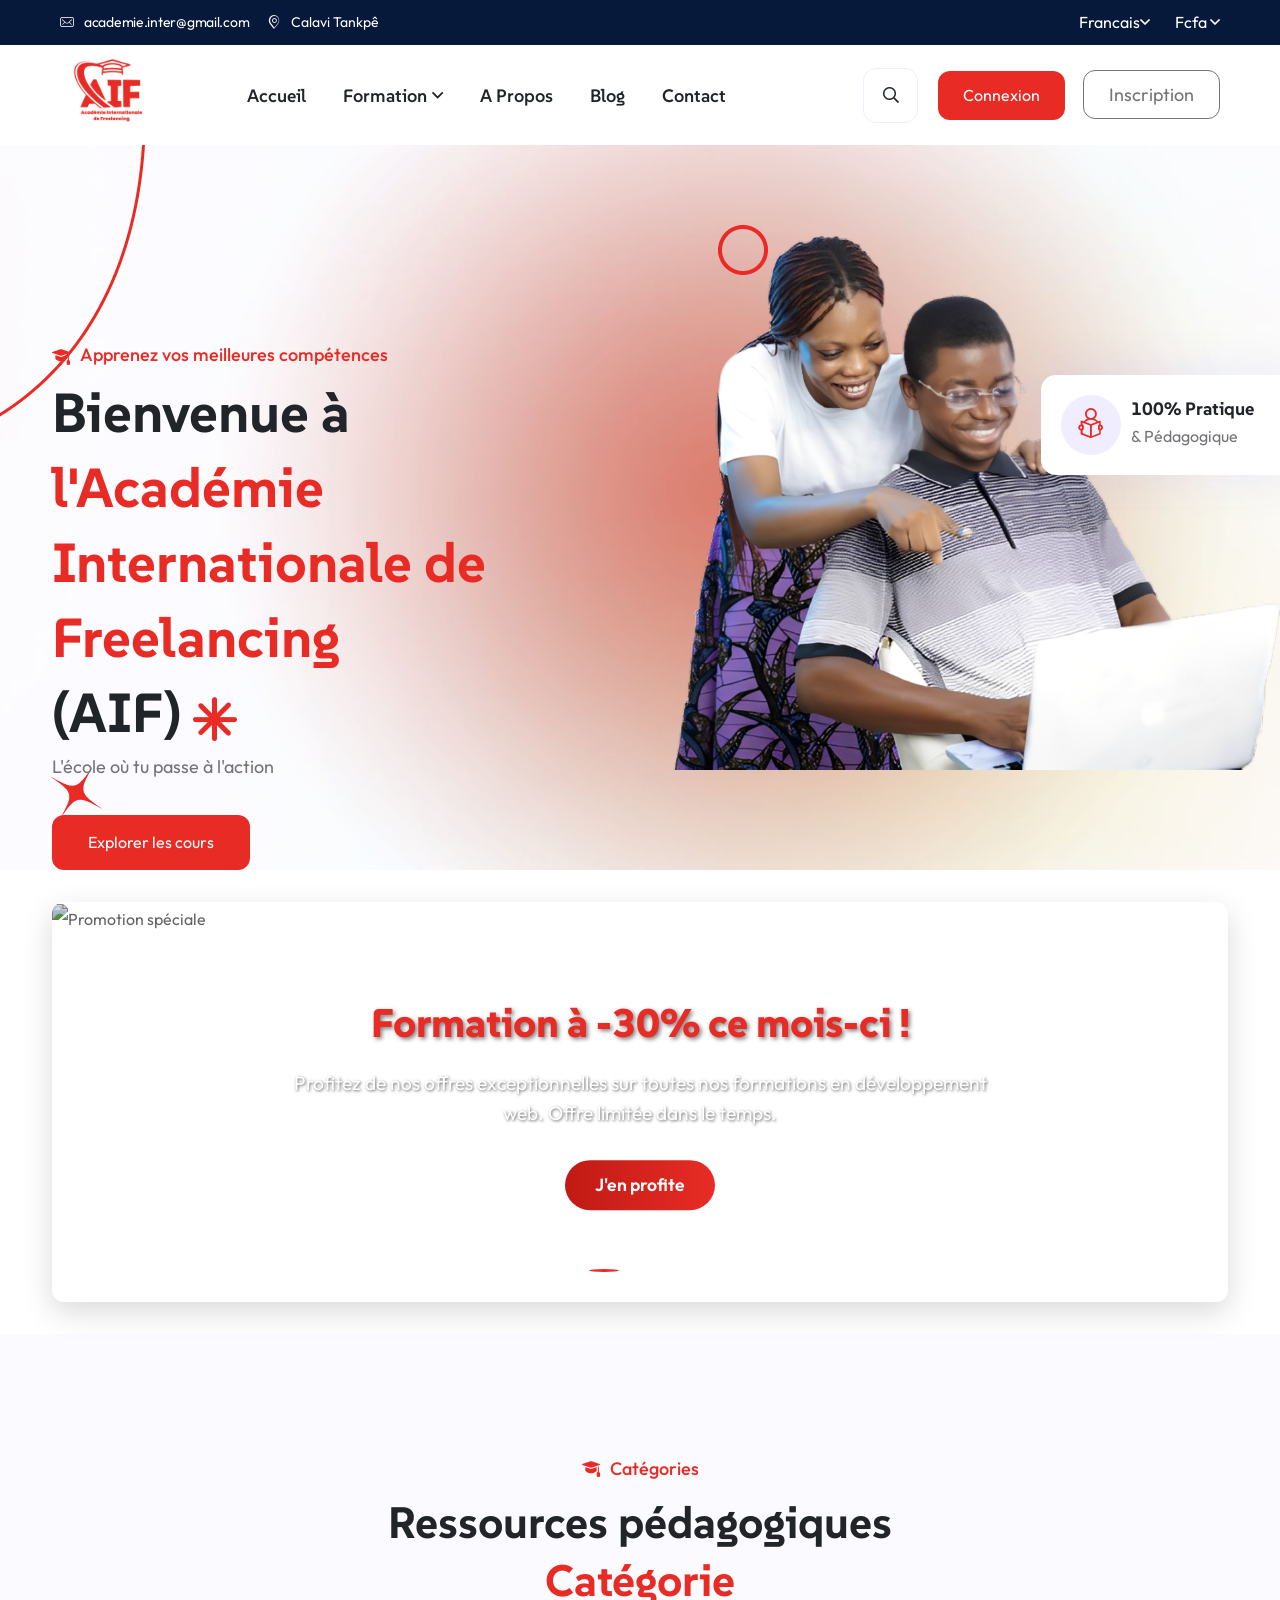
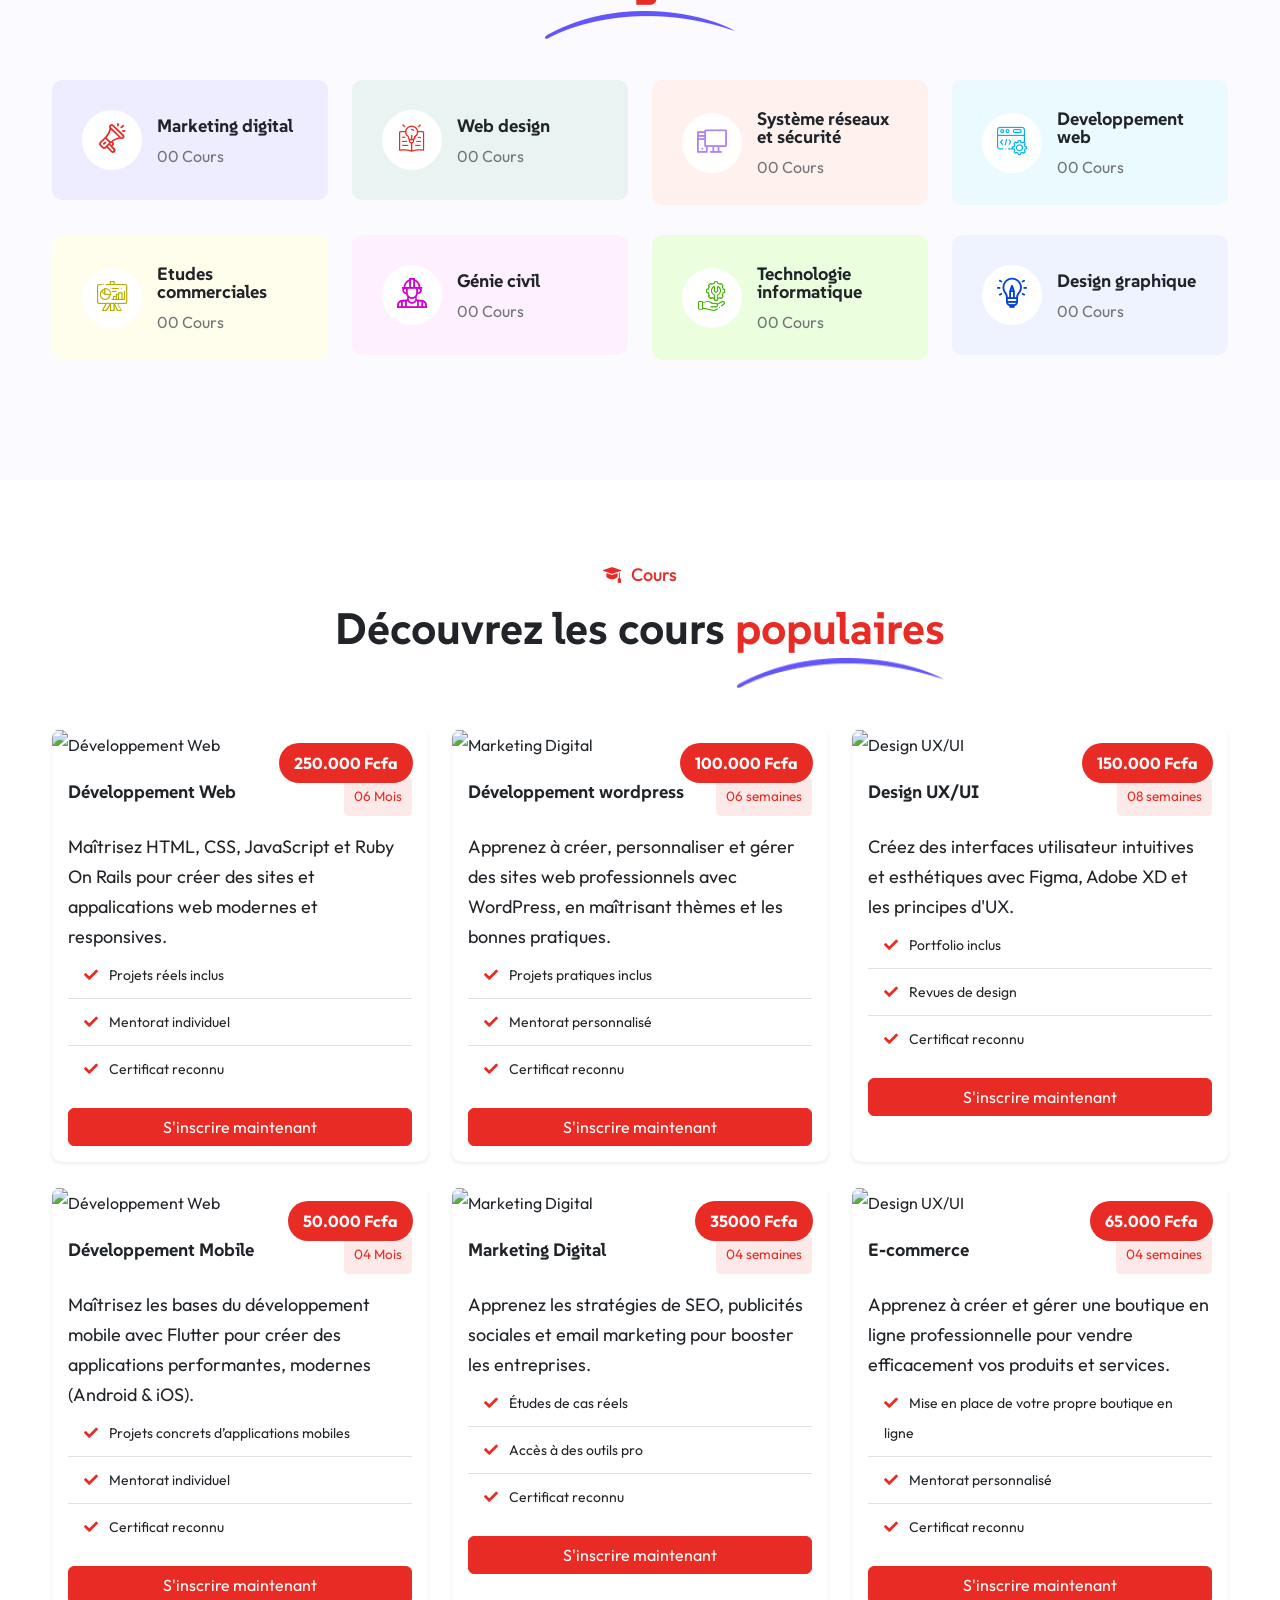
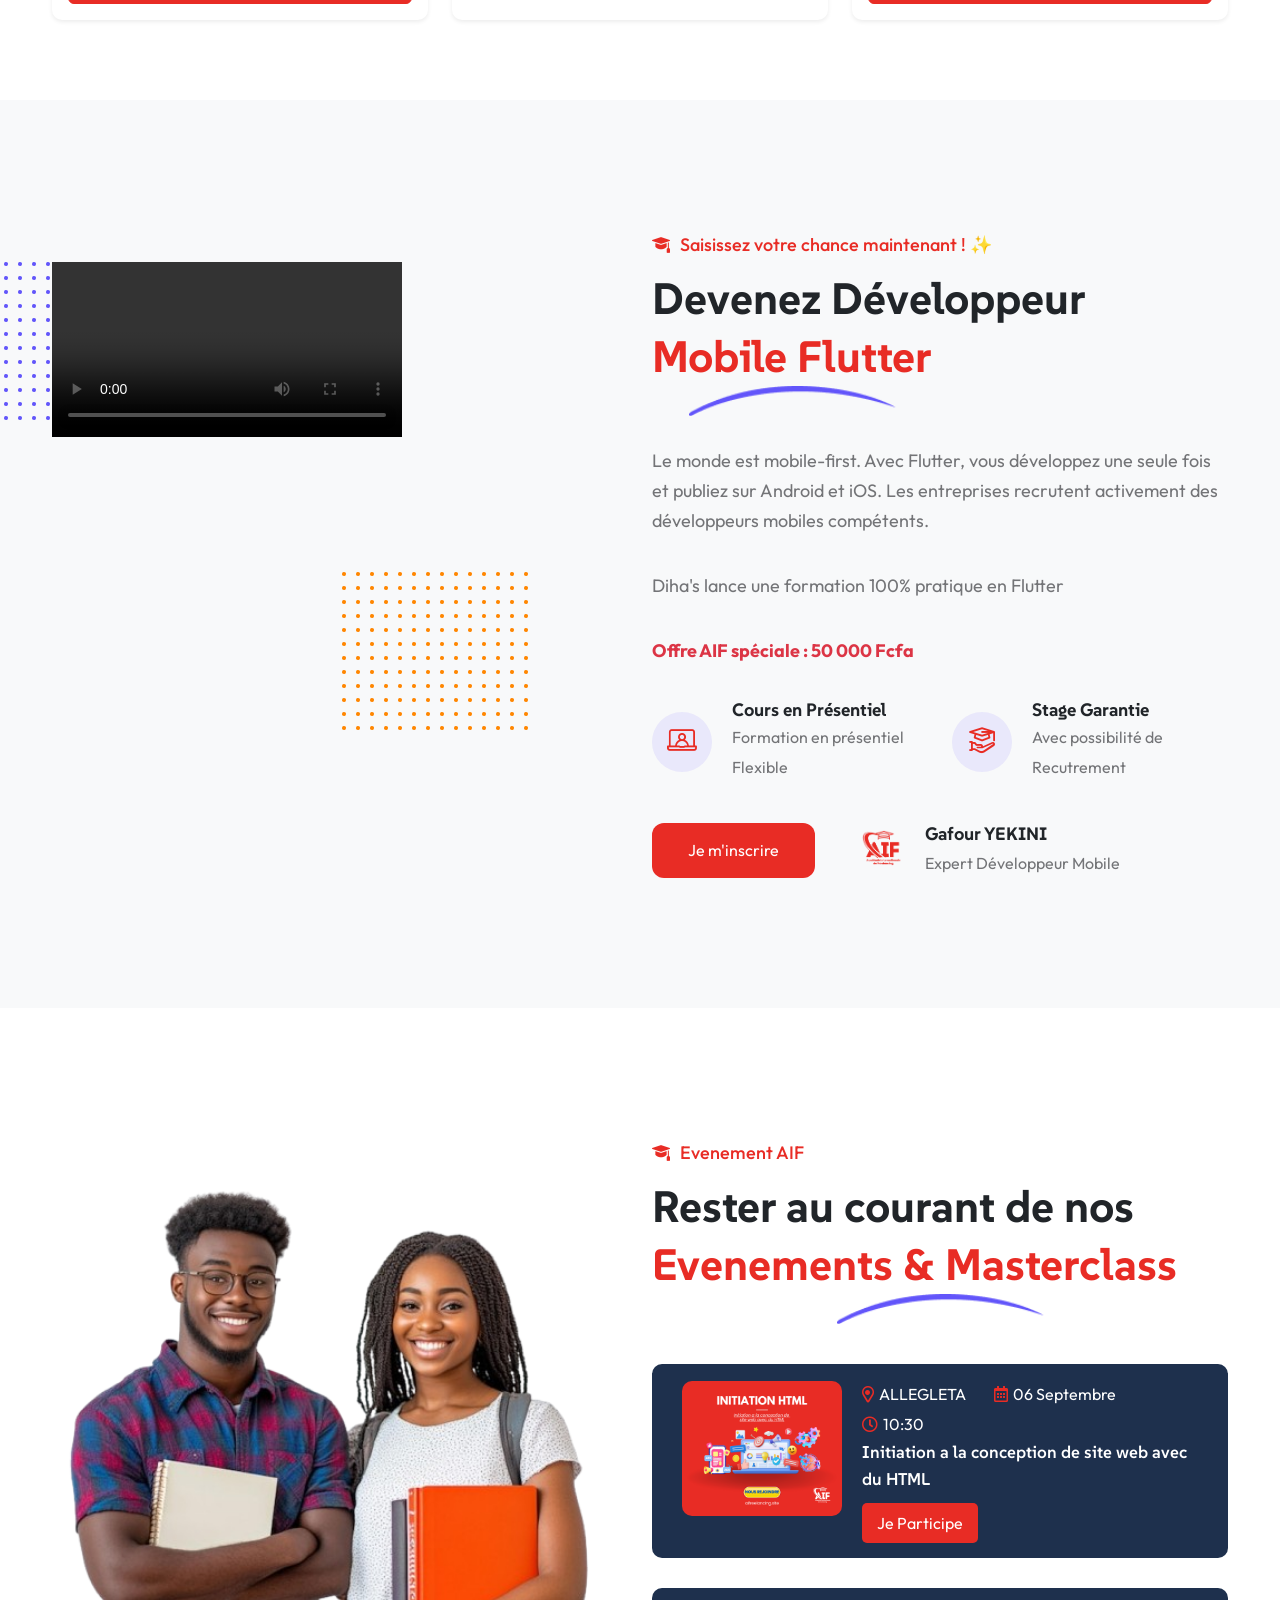
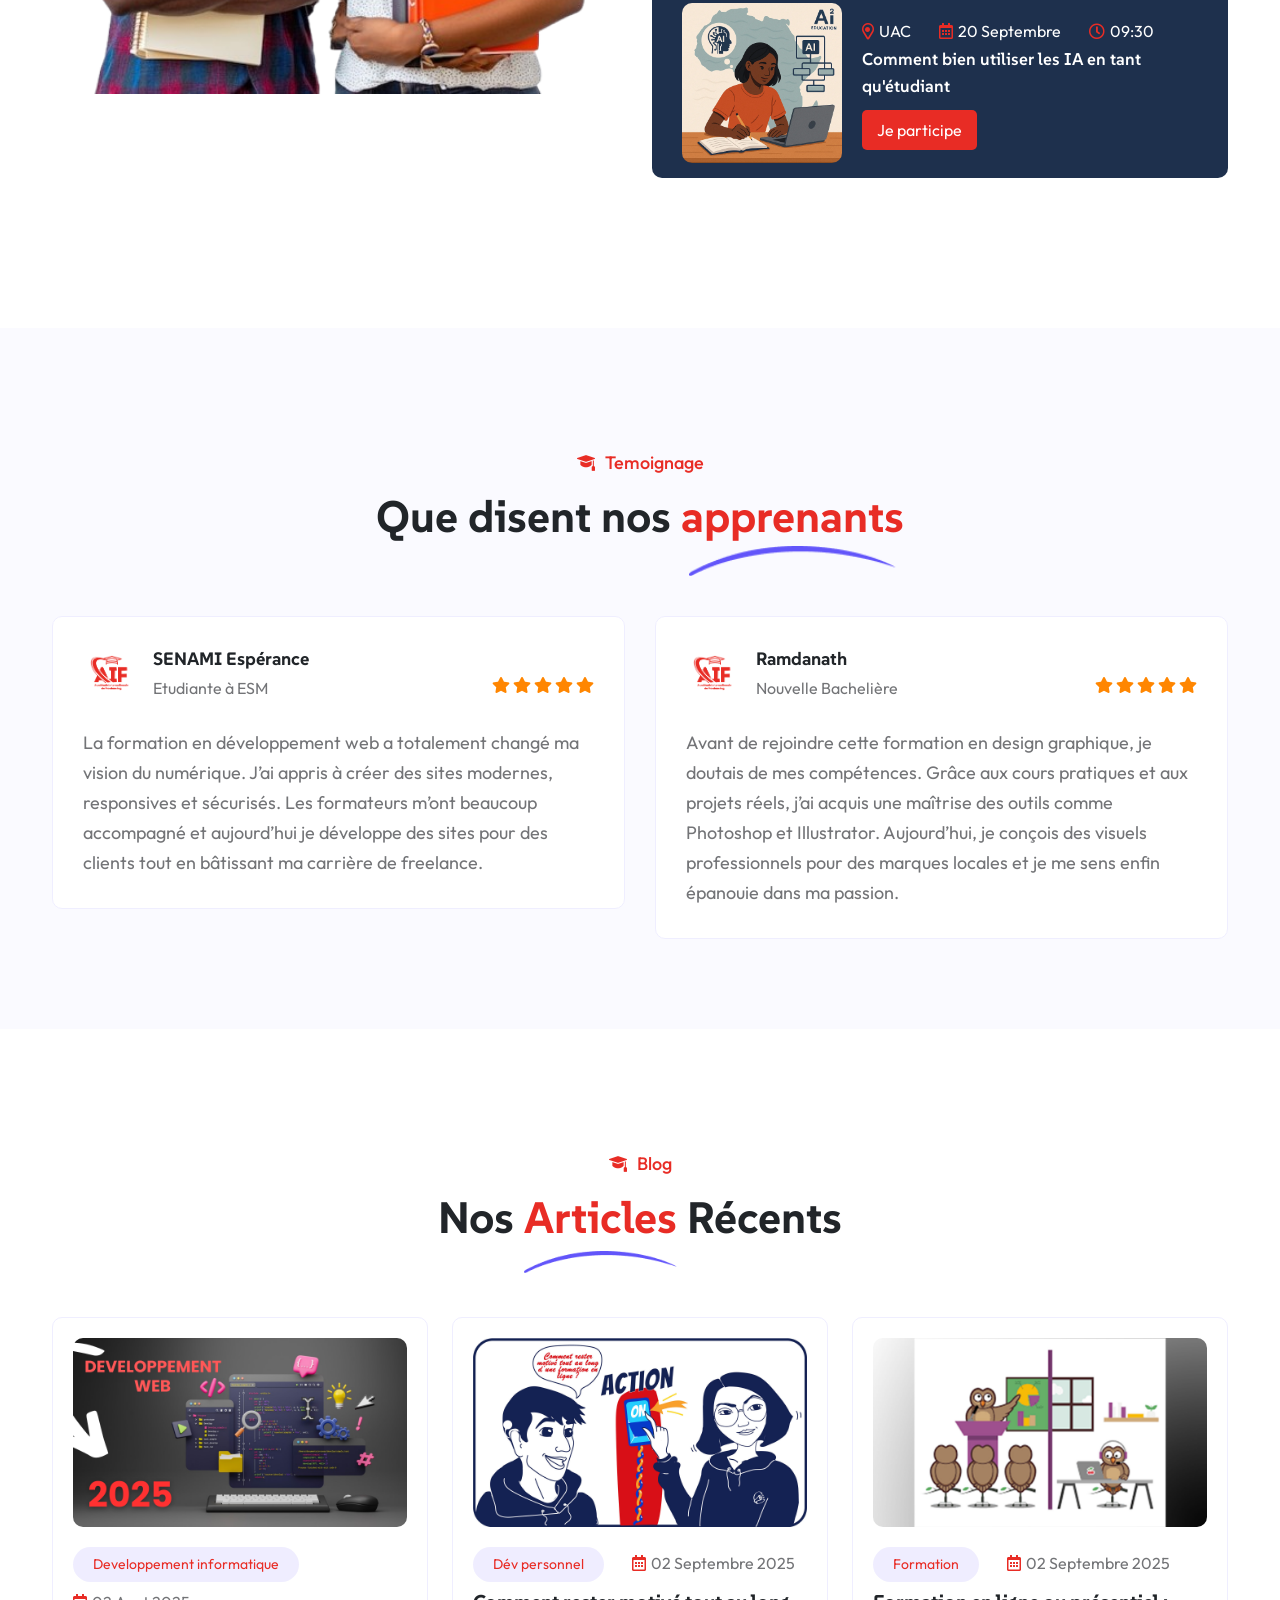
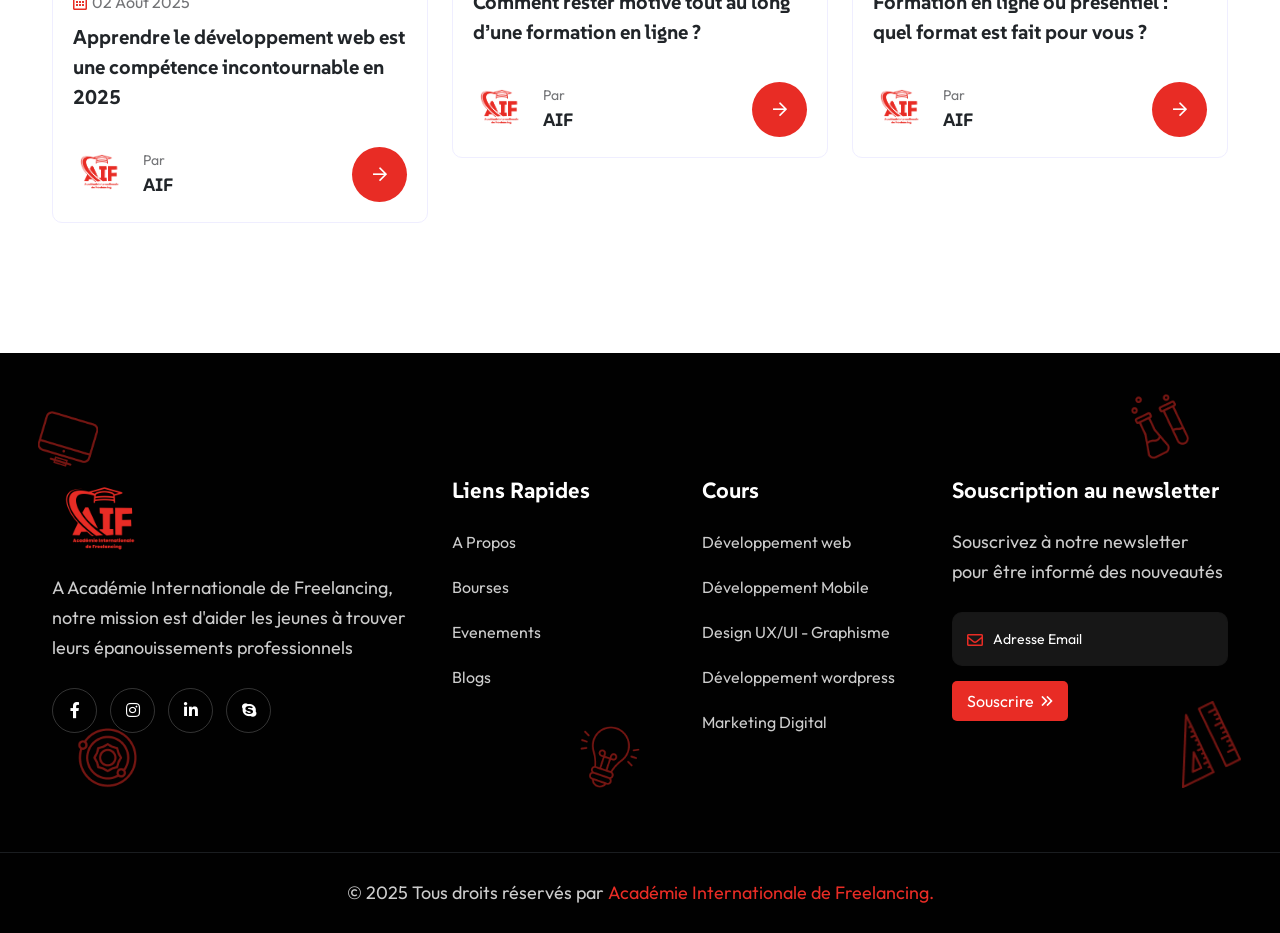
==== commit 31833cd2: "update style" ====
--- a/index.html
+++ b/index.html
@@ -129,8 +129,8 @@
                                                 <li><a href="pages/en_construction.html">Bourse</a></li>
                                             </ul>
                                         </li>
-                                        <li><a href="../pages/about.html">A Propos</a></li>
-                                        <li><a href="../pages/blog-grid.html">Blog</a></li>
+                                        <li><a href="pages/en_construction.html">A Propos</a></li>
+                                        <li><a href="pages/en_construction.html">Blog</a></li>
                                         <li class="menu-item"><a href="pages/contact.html">Contact</a></li>
                                     </ul>
                                 </nav>
@@ -170,13 +170,13 @@
                 <svg class="lineanm" viewBox="0 0 294 501" fill="none" xmlns="http://www.w3.org/2000/svg">
                     <path class="line" d="M2 -3C20.3006 68.6667 91.54 225.8 230.092 273C250.057 279.801 284.595 286.7 292.98 237.5C302.595 181.084 241.649 210.501 218.793 278.664C214.563 291.278 213.395 304.681 214.074 317.969C216.016 355.979 226.193 422.625 279.005 500" stroke="#e82c25" stroke-width="3"/>
                 </svg>  
-                <div class="container">
+                <div class="container padding-zero">
                     <div class="row page-header">
                         <div class="col-lg-6">
                             <!--===  Hero Content  ===-->
                             <div class="hero-content">
                                 <span class="sub-heading" data-aos="fade-up" data-aos-duration="800"><i class="flaticon-mortarboard-1"></i>Apprenez vos meilleures compétences</span>
-                                <h1 data-aos="fade-up" data-aos-delay="10" data-aos-duration="1000">Bienvenue à  Académie <br>Internationale de Freelancing <span class="shape-one"><img src="assets/images/hero/shape3.png" alt="shape"></span></span> (AIF) <span class="shape-two"><img src="assets/images/hero/shape4.png" alt="shape"></span></h1>
+                                <h1 data-aos="fade-up" data-aos-delay="10" data-aos-duration="1000">Bienvenue à <span style="color:#e82c25;">l'Académie Internationale de Freelancing</span> <span class="shape-one d-none"><img src="assets/images/hero/shape3.png" alt="shape"></span></span> (AIF) <span class="shape-two"><img src="assets/images/hero/shape4.png" alt="shape"></span></h1>
                                 <p data-aos="fade-up" data-aos-delay="20" data-aos-duration="1200">L'école où tu passe à l'action</p>
                             </div>
 
@@ -795,7 +795,7 @@
                             <div class="section-title style-one mb-40" data-aos="fade-up" data-aos-delay="15" data-aos-duration="1000">
                                 <span class="sub-heading"><i class="flaticon-mortarboard-1"></i>Evenement AIF</span>
                                 <h2>Rester au courant de nos
-                                    <span>Evenements & Masterclass</span></h2>
+                                    <span style="display: inline;">Evenements & Masterclass</span></h2>
                             </div>
                             <div class="event-list-item">
                                 <!--===  Event Item  ===-->
--- a/assets/css/style.css
+++ b/assets/css/style.css
@@ -74,7 +74,12 @@
             color: white;
         }
         
-       
+   .hero-wrapper {
+  position: relative;
+  background-color: #FCFCFF;
+  z-index: 1;
+  padding-top: 50px;
+}    
         
         /* Responsive adjustments */
         @media (max-width: 768px) {         
@@ -85,14 +90,18 @@
             .display-4 {
                 font-size: 2.2rem;
             }
+            .hero-wrapper {
+              padding-top: 0px!important;
+            }
+            .padding-zero{
+              padding: 0;
+            }
+            .hero-content{
+              padding: 15px!important;
+            }
         }
 /* Hero Section */
-.hero-wrapper {
-  position: relative;
-  background-color: #FCFCFF;
-  z-index: 1;
-  padding-top: 50px;
-}
+
 .hero-wrapper .elements {
   position: absolute;
   z-index: -1;
@@ -100,6 +109,18 @@
 @media screen and (max-width: 991px) {
   .hero-wrapper .elements {
     display: none;
+  }
+  .page-header{
+    padding-bottom: 35px;
+  }
+  .course-button{
+    text-align: center;
+  }
+  .carousel-title, .carousel-description{
+    line-height: normal;
+  }
+  .edufit-image-box.style-two{
+    padding-right: 0;
   }
 }
 .hero-wrapper .elements.element_one {
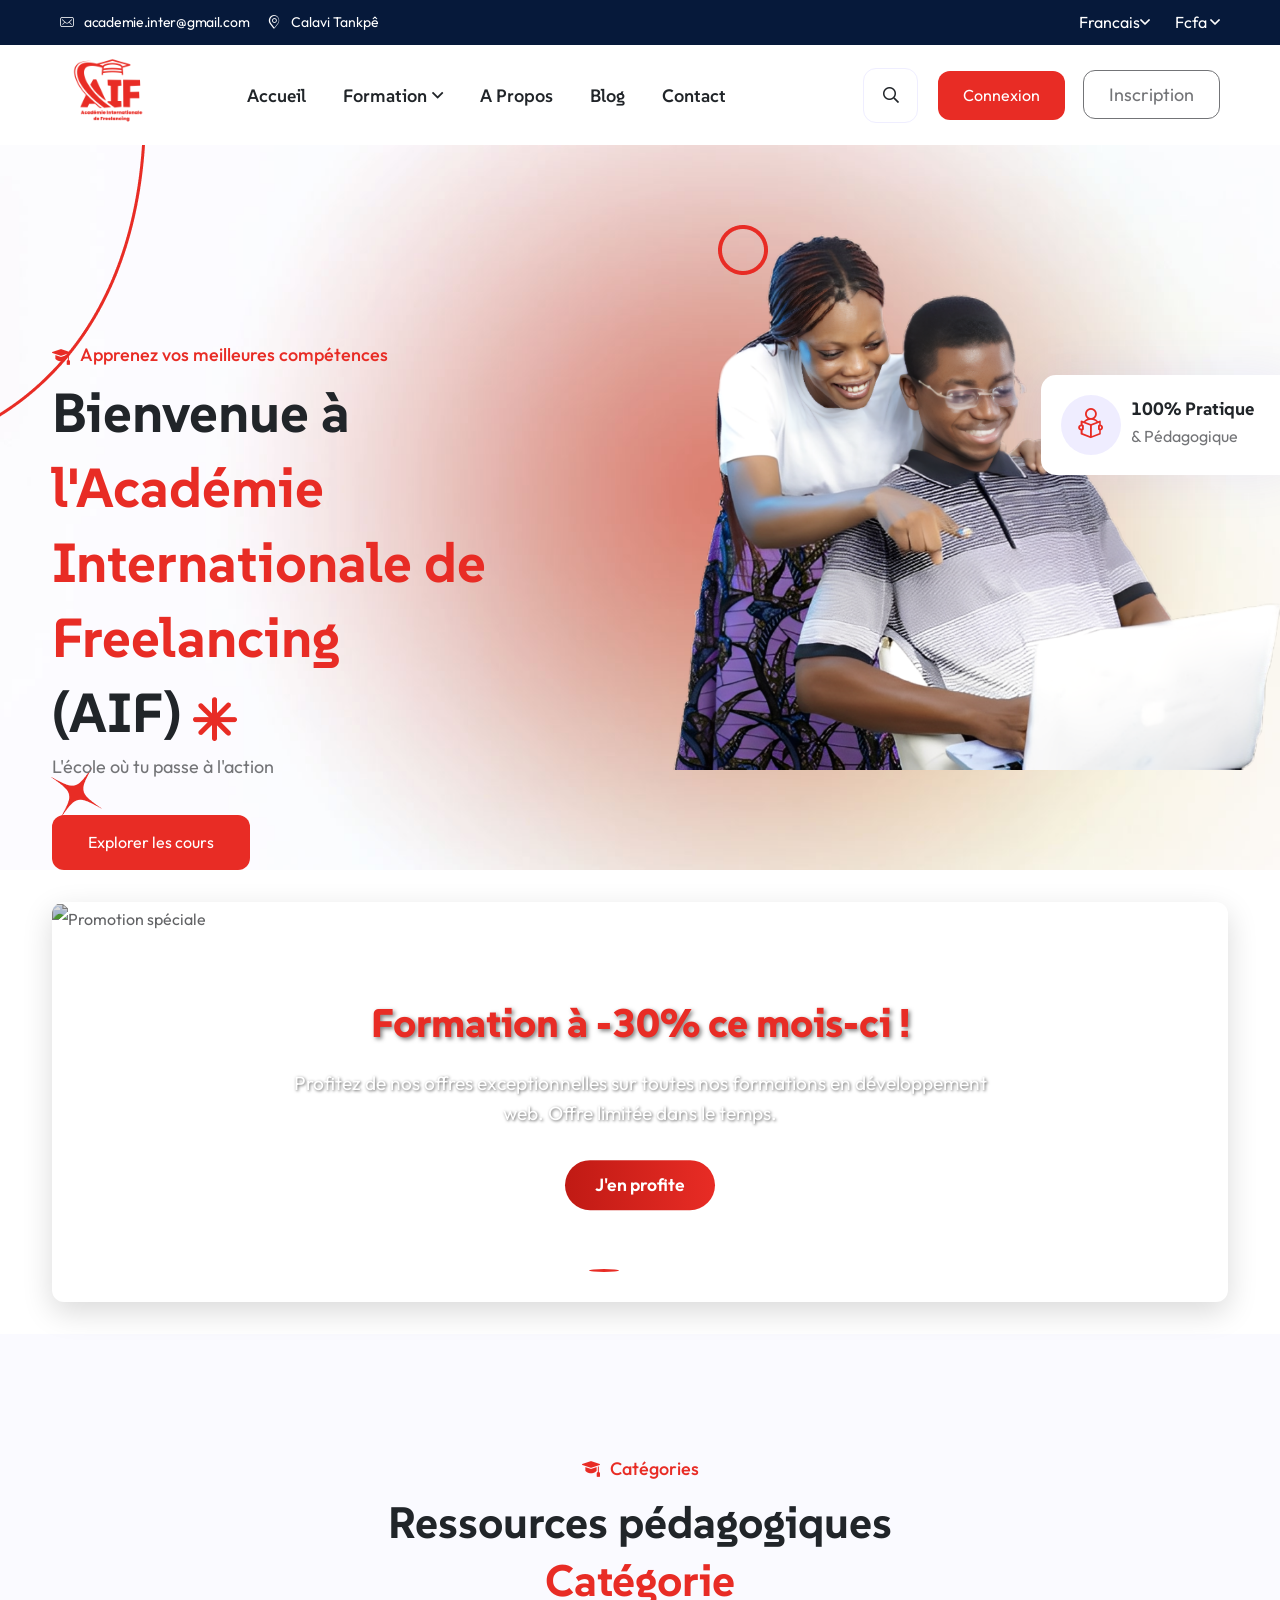
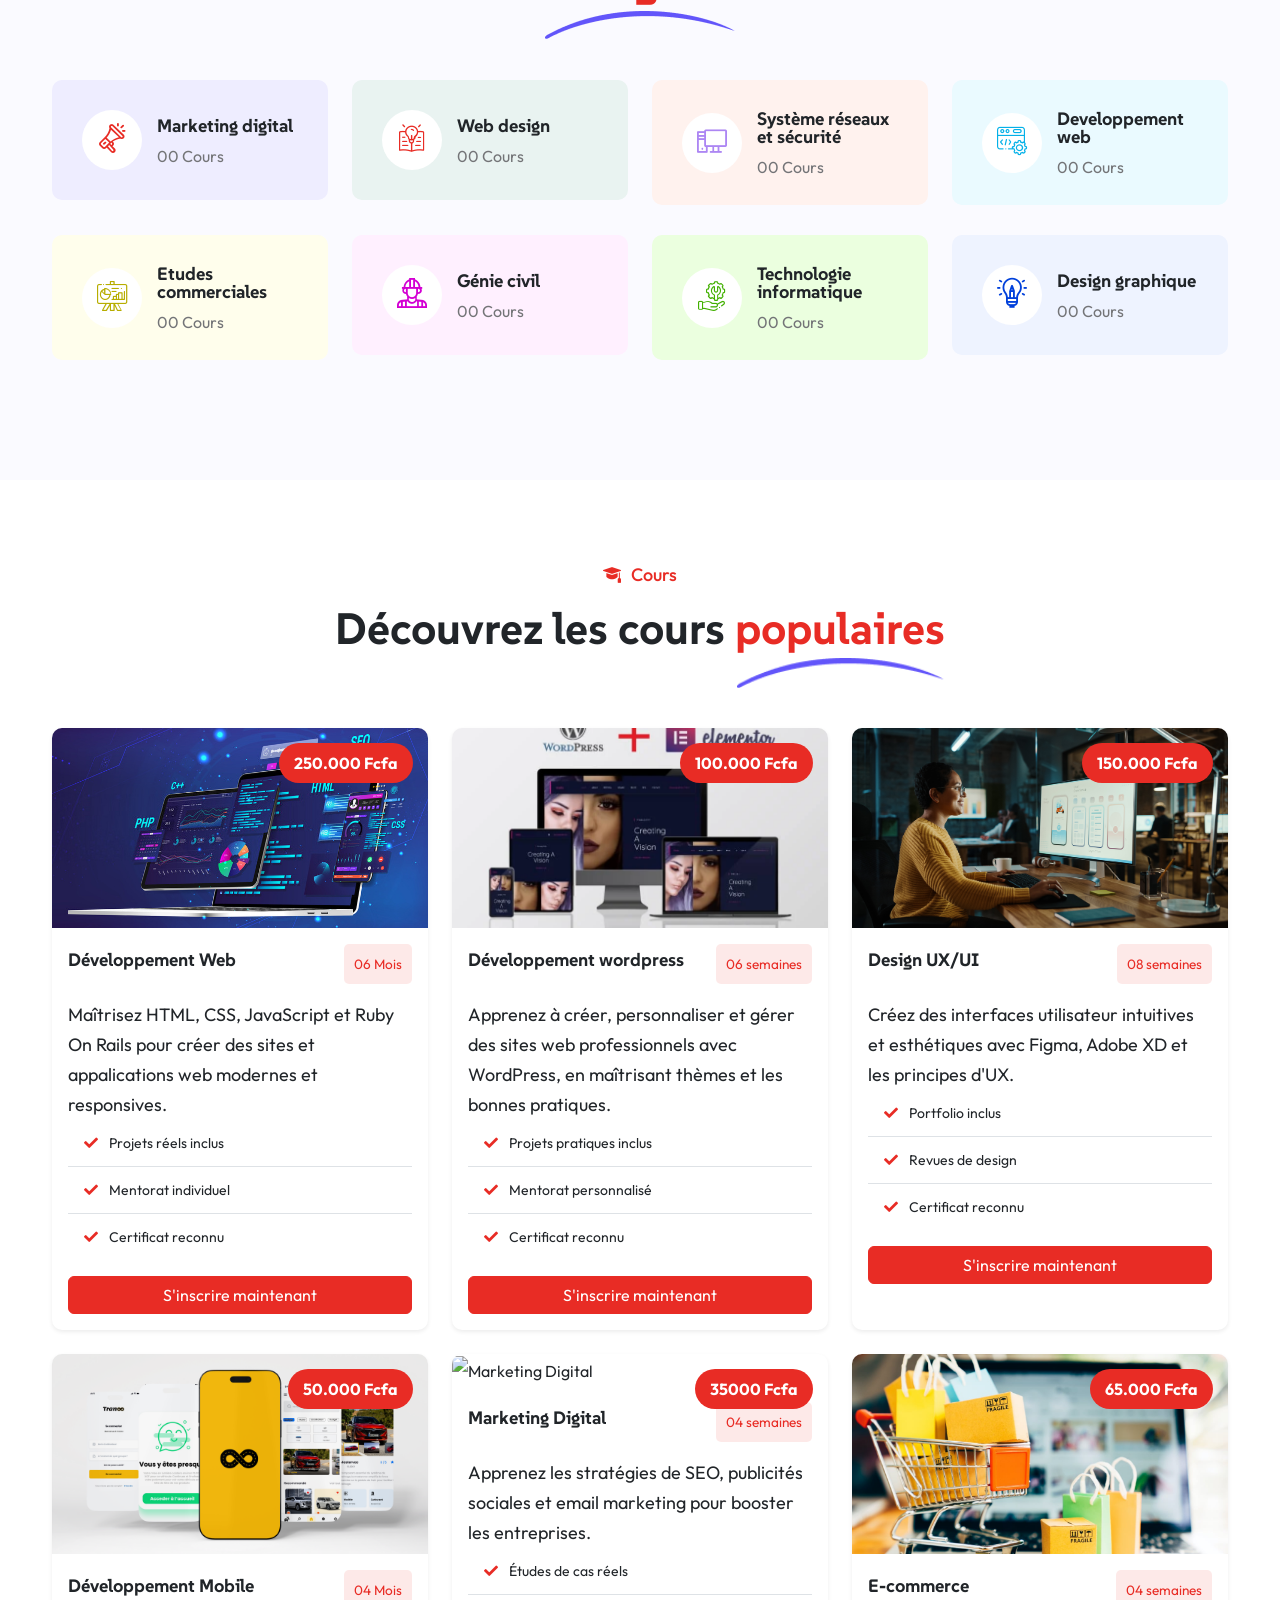
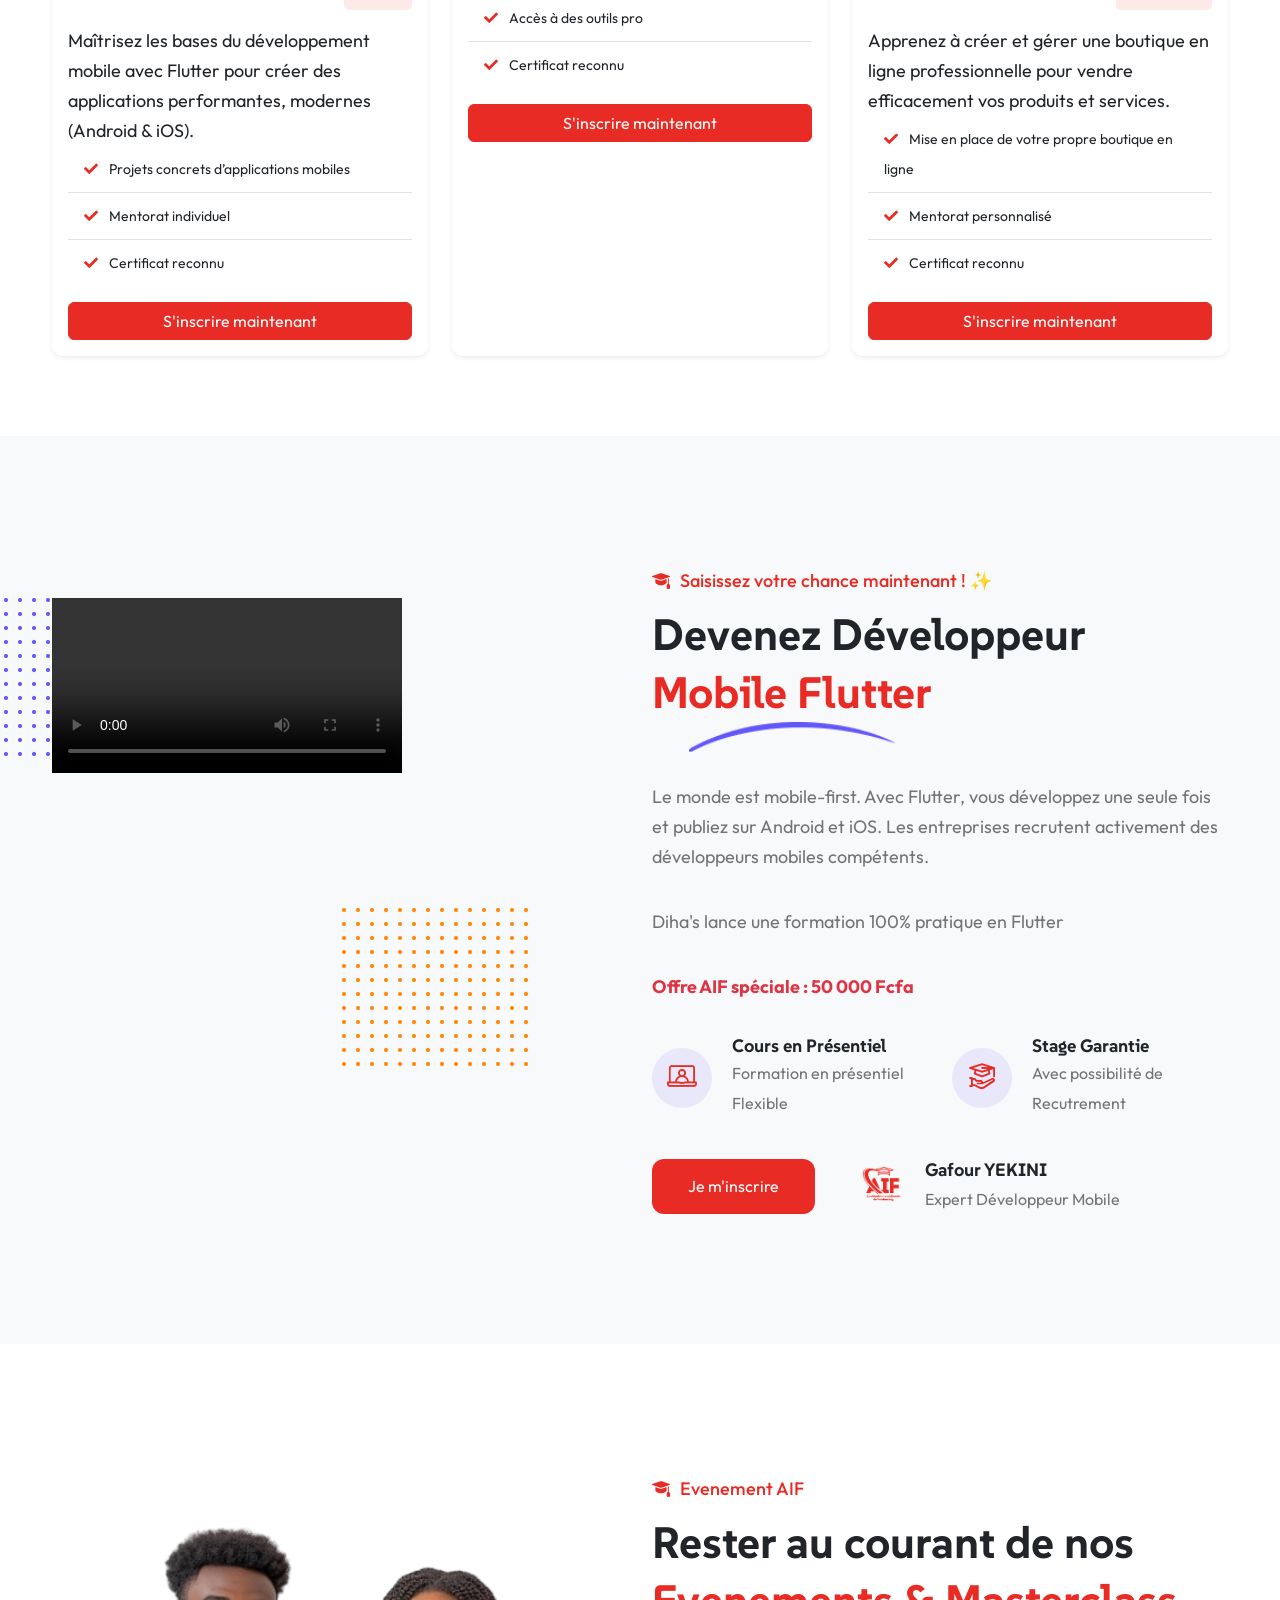
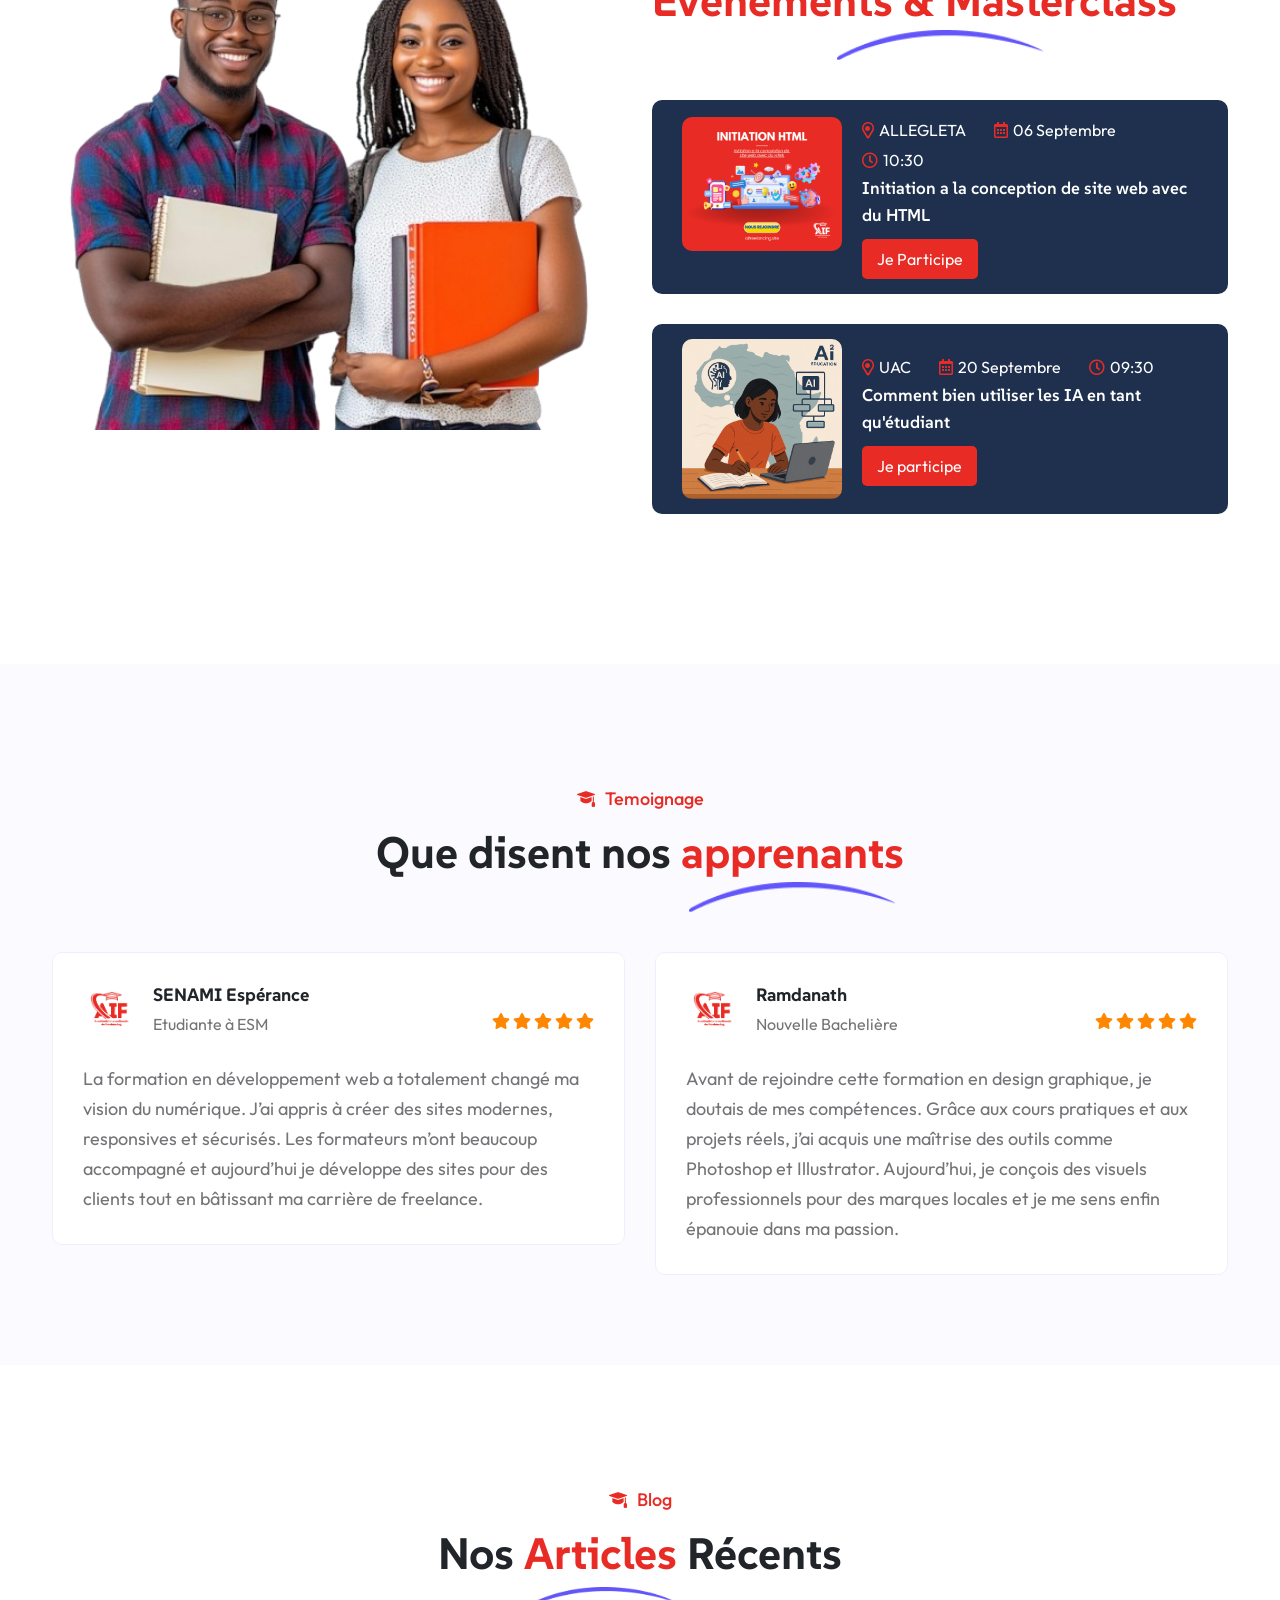
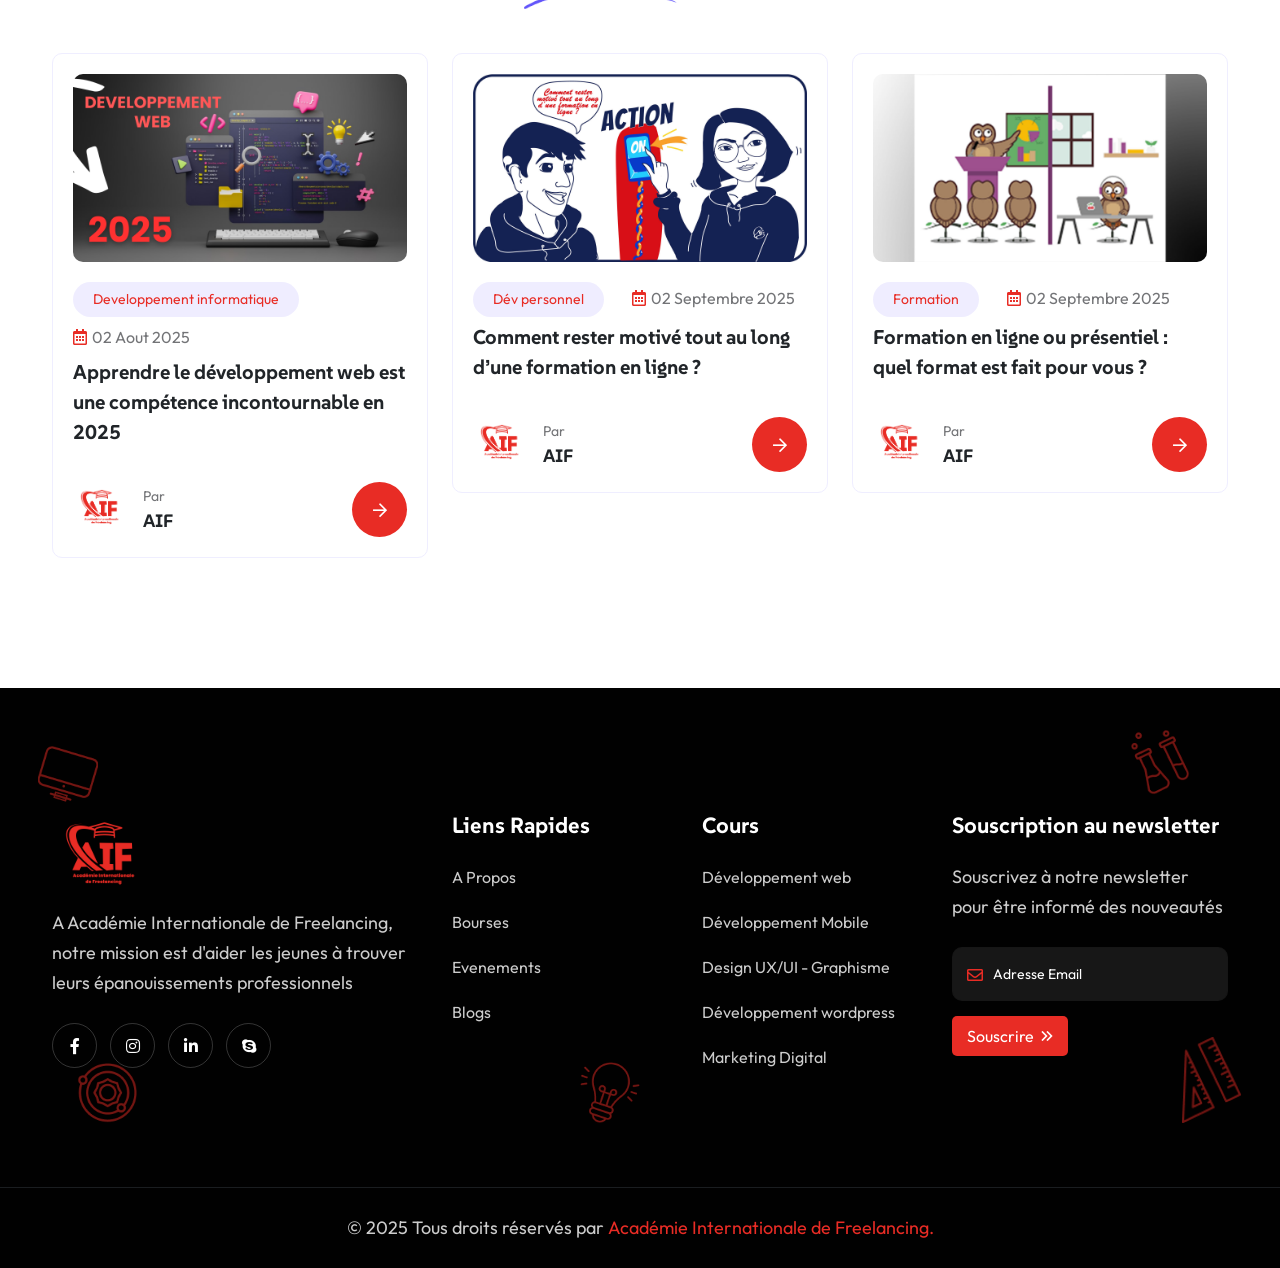
==== commit 788583ca: "new update" ====
--- a/index.html
+++ b/index.html
@@ -129,7 +129,7 @@
                                                 <li><a href="pages/en_construction.html">Bourse</a></li>
                                             </ul>
                                         </li>
-                                        <li><a href="pages/en_construction.html">A Propos</a></li>
+                                        <li><a href="pages/a-propos.html">A Propos</a></li>
                                         <li><a href="pages/en_construction.html">Blog</a></li>
                                         <li class="menu-item"><a href="pages/contact.html">Contact</a></li>
                                     </ul>
@@ -544,7 +544,7 @@
                 <div class="col-md-6 col-lg-4">
                     <div class="card formation-card shadow-sm">
                         <div class="position-relative">
-                            <img src="https://images.unsplash.com/photo-1551650975-87deedd944c3?ixlib=rb-4.0.3&auto=format&fit=crop&w=800&q=80" class="card-img-top" alt="Développement Web">
+                            <img src="assets/images/developpement-web.jpg" class="card-img-top" alt="Développement Web">
                             <div class="price-tag">250.000 Fcfa</div>
                         </div>
                         <div class="card-body">
@@ -567,7 +567,7 @@
                 <div class="col-md-6 col-lg-4">
                     <div class="card formation-card shadow-sm">
                         <div class="position-relative">
-                            <img src="https://images.unsplash.com/photo-1460925895917-afdab827c52f?ixlib=rb-4.0.3&auto=format&fit=crop&w=800&q=80" class="card-img-top" alt="Marketing Digital">
+                            <img src="assets/images/wordpress.webp" class="card-img-top" alt="Marketing Digital">
                             <div class="price-tag">100.000 Fcfa</div>
                         </div>
                         <div class="card-body">
@@ -590,7 +590,7 @@
                 <div class="col-md-6 col-lg-4">
                     <div class="card formation-card shadow-sm">
                         <div class="position-relative">
-                            <img src="https://images.unsplash.com/photo-1542744173-8e7e53415bb0?ixlib=rb-4.0.3&auto=format&fit=crop&w=800&q=80" class="card-img-top" alt="Design UX/UI">
+                            <img src="assets/images/design.jpg" class="card-img-top" alt="Design UX/UI">
                             <div class="price-tag">150.000 Fcfa</div>
                         </div>
                         <div class="card-body">
@@ -609,11 +609,11 @@
                     </div>
                 </div>
 
-                <!-- Formation 4 -->
+                <!-- Formation 04 -->
                 <div class="col-md-6 col-lg-4">
                     <div class="card formation-card shadow-sm">
                         <div class="position-relative">
-                            <img src="https://images.unsplash.com/photo-1551650975-87deedd944c3?ixlib=rb-4.0.3&auto=format&fit=crop&w=800&q=80" class="card-img-top" alt="Développement Web">
+                            <img src="assets/images/developpement-mobile.png" class="card-img-top" alt="Développement Web">
                             <div class="price-tag">50.000 Fcfa</div>
                         </div>
                         <div class="card-body">
@@ -659,7 +659,7 @@
                 <div class="col-md-6 col-lg-4">
                     <div class="card formation-card shadow-sm">
                         <div class="position-relative">
-                            <img src="https://images.unsplash.com/photo-1542744173-8e7e53415bb0?ixlib=rb-4.0.3&auto=format&fit=crop&w=800&q=80" class="card-img-top" alt="Design UX/UI">
+                            <img src="assets/images/e-commerce.jpg" class="card-img-top" alt="Design UX/UI">
                             <div class="price-tag">65.000 Fcfa</div>
                         </div>
                         <div class="card-body">
@@ -1081,7 +1081,7 @@
                                         <div class="footer-content">
                                             <h4 class="widget-title">Liens Rapides</h4>
                                             <ul class="widget-nav">
-                                                <li><a href="#">A Propos</a></li>
+                                                <li><a href="pages/a-propos.html">A Propos</a></li>
                                                 <li><a href="#">Bourses</a></li>
                                                 <li><a href="#">Evenements</a></li>
                                                 <li><a href="#">Blogs</a></li>
@@ -1096,7 +1096,7 @@
                                             <h4 class="widget-title">Cours</h4>
                                             <ul class="widget-nav">
                                                 <li><a href="pages/en_construction.html">Développement web</a></li>
-                                                <li><a href="pages/en_construction.html">Développement Mobile</a></li>
+                                                <li><a href="pages/cours-formation-developpement-mobile.html">Développement Mobile</a></li>
                                                 <li><a href="pages/en_construction.html">Design UX/UI - Graphisme</a></li>
                                                 <li><a href="pages/en_construction.html">Développement wordpress</a></li>
                                                 <li><a href="pages/en_construction.html">Marketing Digital</a></li>
--- a/assets/css/style.css
+++ b/assets/css/style.css
@@ -9,6 +9,7 @@
 -----------------------------------------------------------------------------------
 
 ---*/
+      
 
 .instructor-box, .course-meta{
   display: none;
